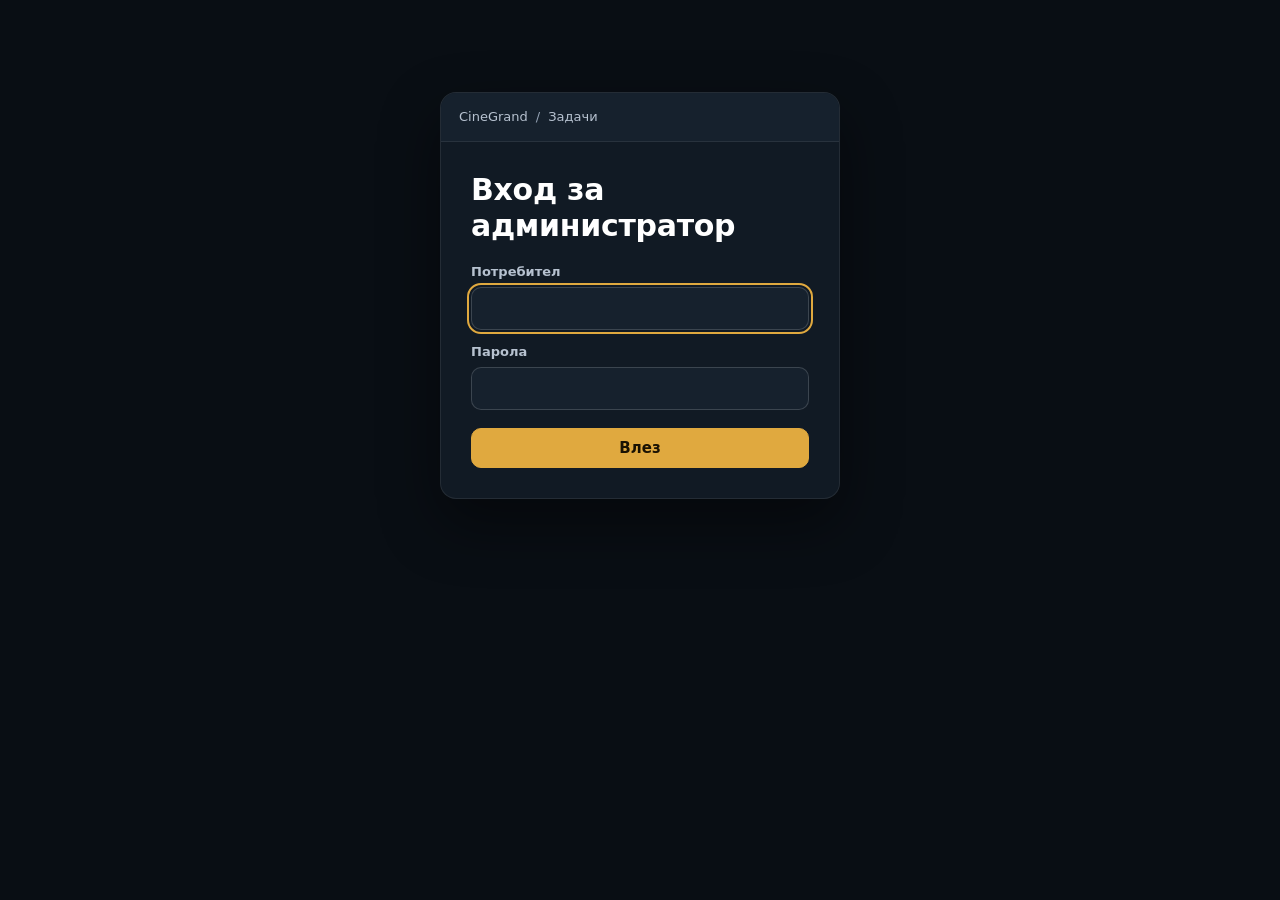
==== admin.html @ 1f2180de "Служители: „Изтрий завинаги“ — всички лични данни наведнъж - tasksStaffRemove вече изтрива завинаги," ====
<!doctype html>
<html lang="bg">
<head>
<meta charset="utf-8">
<meta name="viewport" content="width=device-width, initial-scale=1">
<meta name="robots" content="noindex, nofollow">
<title>Задачи · Администратор</title>
<link rel="icon" type="image/svg+xml" href="favicon.svg">
<style>
  /* Цветове по темата от основното приложение (cg_theme). Пет теми —
     две основи (тъмна/светла) с различен акцент. */
  :root {
    --bg: #090E14; --panel: #111A24; --panel-2: #16212D; --panel-3: #1c2a38;
    --text: #ffffff; --muted: #B7C2D0; --muted-2: #94A2B4;
    --border: rgba(255,255,255,.08); --border-strong: rgba(255,255,255,.16);
    --accent: #E0A93F; --accent-ink: #1a1203; --accent-soft: rgba(224,169,63,.14);
    --blue: #6aa8ff; --blue-soft: rgba(106,168,255,.14);
    --amber: #f2bd52; --amber-soft: rgba(242,189,82,.14);
    --green: #4fd18b; --green-soft: rgba(79,209,139,.14);
    --red: #ff7a7a; --red-soft: rgba(255,122,122,.14); --red-strong: #b42335;
    --gray: #aab4c2; --gray-soft: rgba(170,180,194,.12);
    --shadow: 0 24px 60px rgba(0,0,0,.45);
    color-scheme: dark;
  }
  :root[data-theme="special-dark"] {
    --bg: #0c151b; --panel: #14232b; --panel-2: #1a2d36; --panel-3: #213844;
    --text: #f4fafb; --muted: #bdcdd3; --muted-2: #9fb3bb; --border: #2a3e47; --border-strong: #3a535e;
    --accent: #34d3a6; --accent-ink: #062018; --accent-soft: rgba(52,211,166,.14);
  }
  :root[data-theme="light"], :root[data-theme="orange"], :root[data-theme="special-light"] {
    --bg: #f4f6f8; --panel: #ffffff; --panel-2: #eef1f5; --panel-3: #e4e9ef;
    --text: #1d2430; --muted: #56606e; --muted-2: #5f6a78;
    --border: #dfe4ea; --border-strong: #c8d0da;
    --accent: #8f5a00; --accent-ink: #ffffff; --accent-soft: rgba(143,90,0,.10);
    --blue: #1d4ed8; --blue-soft: rgba(29,78,216,.09);
    --amber: #92400e; --amber-soft: rgba(217,119,6,.13);
    --green: #166534; --green-soft: rgba(22,101,52,.10);
    --red: #b91c1c; --red-soft: rgba(185,28,28,.09); --red-strong: #b91c1c;
    --gray: #4b5563; --gray-soft: rgba(75,85,99,.10);
    --shadow: 0 20px 48px rgba(15,23,42,.10), 0 3px 10px rgba(15,23,42,.05);
    color-scheme: light;
  }
  :root[data-theme="orange"] { --accent: #b33f0a; --accent-soft: rgba(179,63,10,.10); }
  :root[data-theme="special-light"] { --bg: #edf3f8; --panel-2: #f1f6fa; --border: #dfe8f0; --accent: #00785b; --accent-soft: rgba(0,120,91,.10); }

  * { box-sizing: border-box; }
  html, body { margin: 0; }
  body { background: var(--bg); color: var(--text); font: 15px/1.5 "DM Sans", system-ui, -apple-system, "Segoe UI", Roboto, sans-serif; -webkit-font-smoothing: antialiased; }
  button, input, select, textarea { font: inherit; color: inherit; }
  .wrap { max-width: 1100px; margin: 0 auto; padding: 20px 16px 60px; }
  .top { display: flex; align-items: center; justify-content: space-between; gap: 12px; flex-wrap: wrap; margin-bottom: 18px; }
  .brand { display: flex; align-items: center; gap: 10px; font-weight: 800; letter-spacing: .04em; }
  .brand img { width: 30px; height: 30px; }
  .brand small { display: block; font-weight: 600; letter-spacing: .12em; font-size: 11px; color: var(--muted); text-transform: uppercase; }
  .top-right { display: flex; align-items: center; gap: 8px; flex-wrap: wrap; }
  .who { font-size: 13px; color: var(--muted); }

  .btn { display: inline-flex; align-items: center; justify-content: center; gap: 8px; min-height: 40px; padding: 8px 14px; border-radius: 10px;
    border: 1px solid var(--border-strong); background: var(--panel-2); color: var(--text); font-weight: 650; cursor: pointer; transition: background .15s, border-color .15s, transform .1s; }
  .btn:hover { background: var(--panel-3); }
  .btn:active { transform: translateY(1px); }
  .btn:focus-visible, .chip:focus-visible, .tab:focus-visible, .score:focus-visible, input:focus-visible, select:focus-visible, textarea:focus-visible, .row-btn:focus-visible { outline: 2px solid var(--accent); outline-offset: 2px; }
  .btn-primary { background: var(--accent); border-color: var(--accent); color: var(--accent-ink); }
  .btn-primary:hover { background: var(--accent); filter: brightness(1.06); }
  .btn-ghost { background: transparent; border-color: transparent; }
  .btn-danger { color: var(--red); }
  .btn[disabled] { opacity: .55; cursor: default; }
  .icon { width: 18px; height: 18px; flex: none; }

  .card { background: var(--panel); border: 1px solid var(--border); border-radius: 16px; box-shadow: var(--shadow); overflow: hidden; }
  .card-head { padding: 14px 18px; border-bottom: 1px solid var(--border); background: var(--panel-2); display: flex; align-items: center; justify-content: space-between; gap: 10px; }
  .crumbs { font-size: 13px; color: var(--muted); min-width: 0; overflow: hidden; text-overflow: ellipsis; white-space: nowrap; }
  .crumbs span + span::before { content: "/"; margin: 0 8px; color: var(--muted-2); }
  .card-body { padding: 22px; }
  @media (min-width: 760px) { .card-body { padding: 30px; } }

  .tabs { display: flex; gap: 6px; flex-wrap: wrap; margin-bottom: 16px; }
  .tab { border: 1px solid var(--border); background: var(--panel); color: var(--muted); padding: 9px 14px; border-radius: 999px; font-weight: 650; cursor: pointer; display: inline-flex; gap: 8px; align-items: center; }
  .tab[aria-selected="true"] { background: var(--accent); border-color: var(--accent); color: var(--accent-ink); }
  .count { font-size: 12px; padding: 1px 7px; border-radius: 999px; background: var(--panel-3); color: var(--text); }
  .tab[aria-selected="true"] .count { background: rgba(0,0,0,.18); color: inherit; }

  h1.title { margin: 0 0 22px; font-size: clamp(22px, 4vw, 30px); line-height: 1.2; letter-spacing: -.01em; }
  h3 { margin: 0; font-size: 16px; display: flex; align-items: center; gap: 8px; }
  .meta { display: grid; grid-template-columns: 1fr; gap: 20px; font-size: 14px; }
  @media (min-width: 640px) { .meta { grid-template-columns: 1fr 1fr; } }
  @media (min-width: 960px) { .meta { grid-template-columns: 1fr 1fr 1fr; } }
  .meta-item { display: flex; gap: 12px; align-items: flex-start; min-width: 0; }
  .meta-item .icon { color: var(--muted-2); margin-top: 2px; }
  .meta-label { color: var(--muted); font-size: 13px; }
  .meta-val { margin-top: 4px; font-weight: 600; }
  .span-2 { grid-column: 1 / -1; }
  @media (min-width: 960px) { .span-2 { grid-column: span 2; } }
  .desc { margin-top: 4px; color: var(--text); opacity: .9; white-space: pre-wrap; font-weight: 400; }
  .section { margin-top: 28px; padding-top: 22px; border-top: 1px solid var(--border); }

  .badge { display: inline-flex; align-items: center; gap: 7px; border-radius: 999px; border: 1px solid transparent; padding: 3px 10px; font-size: 12.5px; font-weight: 700; white-space: nowrap; }
  .badge .dot { width: 7px; height: 7px; border-radius: 50%; background: currentColor; }
  .badge.pulse .dot { animation: pulse 1.6s ease-in-out infinite; }
  @keyframes pulse { 0%,100% { opacity: 1; } 50% { opacity: .3; } }
  .s-assigned { color: var(--blue); background: var(--blue-soft); border-color: color-mix(in srgb, var(--blue) 30%, transparent); }
  .s-done { color: var(--amber); background: var(--amber-soft); border-color: color-mix(in srgb, var(--amber) 35%, transparent); }
  .s-rated { color: var(--green); background: var(--green-soft); border-color: color-mix(in srgb, var(--green) 30%, transparent); }
  .s-cancel { color: var(--gray); background: var(--gray-soft); border-color: color-mix(in srgb, var(--gray) 25%, transparent); }
  .tag { display: inline-flex; border-radius: 999px; padding: 3px 10px; font-size: 12.5px; font-weight: 650; background: var(--panel-3); color: var(--text); }
  .tag.p-high { background: var(--amber-soft); color: var(--amber); }
  .tag.p-urgent { background: var(--red-soft); color: var(--red); }
  .tags { display: flex; gap: 6px; flex-wrap: wrap; margin-top: 4px; }

  .person { display: flex; align-items: center; gap: 10px; margin-top: 4px; }
  .avatar { width: 30px; height: 30px; border-radius: 50%; display: grid; place-items: center; font-size: 13px; font-weight: 800; background: var(--accent-soft); color: var(--accent); flex: none; }
  :root[data-theme="light"] .avatar, :root[data-theme="orange"] .avatar, :root[data-theme="special-light"] .avatar { color: var(--accent); }
  .person small { display: block; color: var(--muted); font-weight: 500; font-size: 12.5px; }

  .toolbar { display: flex; gap: 8px; flex-wrap: wrap; align-items: center; margin-bottom: 14px; }
  .toolbar input, .toolbar select { min-height: 40px; }
  input[type=text], input[type=password], input[type=date], input[type=number], input[type=search], select, textarea {
    width: 100%; min-width: 0; background: var(--panel-2); border: 1px solid var(--border-strong); border-radius: 10px; padding: 9px 12px; color: var(--text); }
  textarea { min-height: 96px; resize: vertical; }
  .field { display: grid; gap: 6px; min-width: 0; }
  .field label { font-size: 13px; font-weight: 650; color: var(--muted); }
  .grid2 { display: grid; gap: 14px; grid-template-columns: 1fr; }
  @media (min-width: 640px) { .grid2 { grid-template-columns: 1fr 1fr; } }
  .chips { display: flex; gap: 6px; flex-wrap: wrap; }
  .chip { border: 1px solid var(--border-strong); background: var(--panel); padding: 6px 12px; border-radius: 999px; font-size: 13px; font-weight: 650; cursor: pointer; color: var(--text); }
  .chip[aria-pressed="true"] { background: var(--accent-soft); border-color: var(--accent); }

  /* Таблица със задачите; на телефон — карти. */
  .tlist { width: 100%; border-collapse: collapse; font-size: 14px; }
  .tlist th { text-align: left; font-size: 12px; font-weight: 700; letter-spacing: .04em; color: var(--muted); padding: 10px 12px; border-bottom: 1px solid var(--border); text-transform: uppercase; }
  .tlist td { padding: 12px; border-bottom: 1px solid var(--border); vertical-align: middle; }
  .tlist tbody tr { cursor: pointer; transition: background .15s; animation: rise .35s cubic-bezier(.22,1,.36,1) both; }
  .tlist tbody tr:hover { background: var(--panel-2); }
  .tlist.still tbody tr { animation: none; }
  .tlist .no { color: var(--muted); width: 44px; }
  .tlist .right { text-align: right; white-space: nowrap; color: var(--muted); }
  .t-title { font-weight: 650; }
  .t-sub { font-size: 12.5px; color: var(--muted); }
  @media (max-width: 700px) {
    .tlist thead { display: none; }
    .tlist, .tlist tbody, .tlist tr, .tlist td { display: block; width: 100%; }
    .tlist tr { border: 1px solid var(--border); border-radius: 12px; margin-bottom: 10px; padding: 8px 4px; background: var(--panel); }
    .tlist td { border: 0; padding: 4px 12px; }
    .tlist .no { display: none; }
    .tlist .right { text-align: left; }
  }
  @keyframes rise { from { opacity: 0; transform: translateY(8px); } to { opacity: 1; transform: none; } }
  .fade { animation: rise .4s cubic-bezier(.22,1,.36,1) both; }
  @media (prefers-reduced-motion: reduce) { .fade, .tlist tbody tr { animation: none; } .badge.pulse .dot { animation: none; } }

  .scores { display: flex; gap: 6px; flex-wrap: wrap; }
  .score { width: 42px; height: 42px; border-radius: 10px; border: 1px solid var(--border-strong); background: var(--panel-2); font-weight: 800; cursor: pointer; color: var(--text); }
  .score[aria-pressed="true"] { background: var(--accent); border-color: var(--accent); color: var(--accent-ink); }
  .big-score { font-size: 34px; font-weight: 800; line-height: 1; }
  .big-score small { font-size: 15px; color: var(--muted); font-weight: 600; }
  .note { background: var(--panel-2); border: 1px solid var(--border); border-radius: 12px; padding: 12px 14px; white-space: pre-wrap; }
  .msg { padding: 10px 14px; border-radius: 10px; margin-bottom: 14px; font-size: 14px; }
  .msg.err { background: var(--red-soft); color: var(--red); }
  .msg.ok { background: var(--green-soft); color: var(--green); }
  .empty { text-align: center; color: var(--muted); padding: 40px 16px; }
  .stats { display: grid; grid-template-columns: repeat(auto-fit, minmax(130px, 1fr)); gap: 10px; margin: 6px 0 18px; }
  .stat { background: var(--panel-2); border: 1px solid var(--border); border-radius: 12px; padding: 12px 14px; }
  .stat b { display: block; font-size: 22px; }
  .stat span { font-size: 12.5px; color: var(--muted); }
  .staff-row { display: grid; gap: 10px; grid-template-columns: 1fr; padding: 14px 0; border-bottom: 1px solid var(--border); align-items: end; }
  @media (min-width: 820px) { .staff-row { grid-template-columns: 1.2fr 1fr 1.2fr 1fr auto; } }
  /* Обзор */
  .ov { display: grid; gap: 16px; }
  .ov-head { display: flex; justify-content: space-between; align-items: flex-end; gap: 12px; flex-wrap: wrap; }
  .ov-stats { margin: 0; }
  .stat.bad { border-color: var(--red); background: var(--red-soft); }
  .stat.bad b { color: var(--red); }
  .delta { display: block; margin-top: 4px; font-size: 12px; color: var(--muted); font-weight: 600; }
  .delta.up { color: var(--green); } .delta.down { color: var(--red); }
  .ov-grid { display: grid; gap: 16px; grid-template-columns: 1fr; }
  @media (min-width: 900px) { .ov-grid { grid-template-columns: 1fr 1fr; } }
  .ov .card-head h3 { font-size: 15px; }
  .recs { list-style: none; margin: 0; padding: 8px; display: grid; gap: 8px; }
  .rec { display: flex; gap: 12px; align-items: center; flex-wrap: wrap; padding: 12px 14px; border-radius: 12px; border: 1px solid var(--border); border-left: 4px solid var(--gray); background: var(--panel-2); }
  .rec-body { flex: 1 1 260px; min-width: 0; line-height: 1.45; }
  .rec-sev { display: block; font-size: 11.5px; font-weight: 800; letter-spacing: .05em; text-transform: uppercase; color: var(--muted); margin-bottom: 2px; }
  .rec-ic { width: 32px; height: 32px; border-radius: 10px; display: grid; place-items: center; background: var(--panel-3); color: var(--muted); flex: none; }
  .rec.high { border-left-color: var(--red); background: var(--red-soft); } .rec.high .rec-sev, .rec.high .rec-ic { color: var(--red); }
  .rec.mid { border-left-color: var(--amber); } .rec.mid .rec-sev, .rec.mid .rec-ic { color: var(--amber); }
  .rec.info { border-left-color: var(--blue); } .rec.info .rec-sev, .rec.info .rec-ic { color: var(--blue); }
  .rec.good { border-left-color: var(--green); } .rec.good .rec-sev, .rec.good .rec-ic { color: var(--green); }
  .bars { display: flex; align-items: flex-end; gap: 3px; height: 150px; padding-top: 6px; }
  .bar { flex: 1 1 0; height: 100%; display: flex; align-items: flex-end; min-width: 0; }
  .bar-in { width: 100%; min-height: 2px; background: var(--green); border-radius: 4px 4px 1px 1px; display: flex; flex-direction: column; overflow: hidden; opacity: .85; }
  .bar-bad { width: 100%; background: var(--red); margin-top: 0; }
  .bar:hover .bar-in { opacity: 1; }
  .bars-x { display: flex; justify-content: space-between; font-size: 12px; color: var(--muted); margin-top: 6px; }
  .legend { display: flex; gap: 14px; margin-top: 8px; font-size: 12.5px; color: var(--muted); }
  .legend i { display: inline-block; width: 10px; height: 10px; border-radius: 3px; margin-right: 6px; vertical-align: -1px; }
  .lg-ok { background: var(--green); } .lg-bad { background: var(--red); }
  .meter { height: 8px; border-radius: 999px; background: var(--panel-3); overflow: hidden; min-width: 60px; margin-bottom: 4px; }
  .meter i { display: block; height: 100%; background: var(--red); border-radius: inherit; }
  .hbars { list-style: none; margin: 0; padding: 0; display: grid; gap: 10px; }
  .hb-top { display: flex; justify-content: space-between; gap: 10px; font-size: 14px; margin-bottom: 4px; }
  .hbars .meter i { background: var(--amber); }
  .ov-h4 { margin: 16px 0 8px; font-size: 13px; }
  .bad-text { color: var(--red) !important; }
  .mlbl { display: none; color: var(--muted); font-size: 12.5px; }
  @media (max-width: 700px) { .mlbl { display: inline; } .tlist.static td .t-sub { display: inline; margin-left: 6px; } }
  .ok-mark { color: var(--green); font-weight: 650; }
  .tlist.mini td, .tlist.mini th { padding: 8px 10px; }
  .tlist tr.today td { background: var(--amber-soft); }
  .tlist.static tbody tr { cursor: default; animation: none; }
  .tlist.static tbody tr:hover { background: transparent; }
  img.avatar { display: block; object-fit: cover; background: var(--panel-3); }
  .avatar.adm { background: var(--blue-soft); color: var(--blue); }
  .avatar.sm { width: 28px; height: 28px; font-size: 11px; }
  .avatar.lg { width: 40px; height: 40px; font-size: 14px; }
  .avatar.xl { width: 112px; height: 112px; font-size: 36px; }
  .photo-pick { position: relative; display: inline-block; cursor: pointer; border-radius: 50%; flex: none; }
  .photo-pick:focus-within { outline: 2px solid var(--accent); outline-offset: 2px; }
  .photo-badge { position: absolute; right: -4px; bottom: -4px; width: 20px; height: 20px; border-radius: 50%; display: grid; place-items: center; background: var(--accent); color: var(--accent-ink); border: 2px solid var(--panel); }
  .photo-badge .icon { width: 11px; height: 11px; }
  .photo-pick.big .photo-badge { width: 32px; height: 32px; right: 2px; bottom: 2px; }
  .photo-pick.big .photo-badge .icon { width: 16px; height: 16px; }
  .profile { display: flex; gap: 24px; align-items: center; flex-wrap: wrap; }
  .who-btn { all: unset; display: inline-flex; align-items: center; gap: 8px; cursor: pointer; border-radius: 999px; padding: 2px 8px 2px 2px; }
  .who-btn:focus-visible { outline: 2px solid var(--accent); }
  label.btn { position: relative; }
  @media (max-width: 440px) { .who-btn .who { display: none; } }
  /* Снимка горе вдясно + меню */
  .me-wrap { position: relative; }
  .me-btn { all: unset; cursor: pointer; border-radius: 50%; display: block; box-shadow: 0 0 0 2px var(--border-strong); transition: box-shadow .15s; }
  .me-btn:hover, .me-btn[aria-expanded="true"] { box-shadow: 0 0 0 2px var(--accent); }
  .me-btn:focus-visible { outline: 2px solid var(--accent); outline-offset: 3px; }
  .avatar.md { width: 44px; height: 44px; font-size: 16px; }
  .avatar.lg2 { width: 64px; height: 64px; font-size: 22px; }
  .pmenu { position: absolute; right: 0; top: calc(100% + 10px); z-index: 30; width: min(340px, calc(100vw - 24px)); background: var(--panel); border: 1px solid var(--border-strong); border-radius: 16px; box-shadow: var(--shadow); padding: 16px; display: grid; gap: 12px; }
  .pmenu.pop { animation: rise .2s ease both; }
  @media (max-width: 600px) { .pmenu { position: fixed; left: 12px; right: 12px; top: 72px; width: auto; max-height: calc(100vh - 90px); overflow: auto; } }
  .pm-head { display: flex; gap: 14px; align-items: center; }
  .pm-actions { display: flex; gap: 8px; flex-wrap: wrap; }
  @media (prefers-reduced-motion: reduce) { .pmenu { animation: none; } }
  .btn-danger-solid { background: var(--red-strong); border-color: var(--red-strong); color: #fff; }
  .btn-danger-solid:hover { background: var(--red-strong); filter: brightness(1.08); }
  .spin { flex: none; }
  .av-wrap { position: relative; display: block; border-radius: 50%; }
  .av-busy { position: absolute; inset: 0; border-radius: 50%; display: grid; place-items: center; background: rgba(0,0,0,.45); }
  .btn-danger-solid, .confirm-row .btn { white-space: nowrap; }
  .spin.light { border-color: rgba(255,255,255,.35); border-top-color: #fff; }
  .lg-badge { display: inline-flex; padding: 3px 10px; border-radius: 999px; font-size: 12.5px; font-weight: 700; white-space: nowrap; background: var(--panel-3); color: var(--text); }
  .lg-badge.good { background: var(--green-soft); color: var(--green); }
  .lg-badge.warn { background: var(--amber-soft); color: var(--amber); }
  .lg-badge.bad { background: var(--red-soft); color: var(--red); }
  .lg-badge.info { background: var(--blue-soft); color: var(--blue); }
  .lg-badge.muted { background: var(--gray-soft); color: var(--gray); }
  .nowrap { white-space: nowrap; }
  @media (min-width: 820px) { .staff-row.locked { grid-template-columns: 1.2fr 1fr 1.2fr 2fr; } }
  .staff-row.locked .ro { min-height: 40px; display: flex; align-items: center; padding: 0 12px; border-radius: 10px; background: var(--panel-3); color: var(--text); font-weight: 600; }
  .lock-note { display: flex; gap: 10px; align-items: center; padding: 10px 12px; border-radius: 12px; border: 1px dashed var(--accent); background: var(--accent-soft); font-size: 13px; color: var(--text); }
  .lock-note .icon { color: var(--accent); width: 22px; height: 22px; }
  .owner-tag { display: inline-flex; align-items: center; gap: 4px; color: var(--accent); font-weight: 700; }
  .owner-tag .icon { width: 13px; height: 13px; }
  /* Досие */
  .ds-top { display: flex; gap: 20px; align-items: center; flex-wrap: wrap; margin-bottom: 22px; }
  .ds-grid { display: grid; gap: 14px; grid-template-columns: 1fr; }
  @media (min-width: 760px) { .ds-grid { grid-template-columns: 1fr 1fr; } }
  .ds-sec { border: 1px solid var(--border); border-radius: 14px; padding: 16px; background: var(--panel-2); display: grid; gap: 12px; align-content: start; }
  .ds-sec h3 { font-size: 15px; }
  .ds-sec.ds-alert { border-color: color-mix(in srgb, var(--red) 45%, var(--border)); }
  .ds-item .meta-val { overflow-wrap: anywhere; }
  .ds-link { display: inline-flex; align-items: center; gap: 8px; color: var(--accent); font-weight: 700; text-decoration: none; }
  .ds-link:hover { text-decoration: underline; }
  .ds-link .icon { width: 16px; height: 16px; }
  .ds-form { display: grid; gap: 14px; grid-template-columns: 1fr; }
  @media (min-width: 640px) { .ds-form { grid-template-columns: 1fr 1fr; } }
  @media (min-width: 1000px) { .ds-form { grid-template-columns: 1fr 1fr 1fr; } }
  .ds-wide { grid-column: 1 / -1; }
  .ds-form input[type=tel], .ds-form input[type=email] { width: 100%; min-width: 0; background: var(--panel-2); border: 1px solid var(--border-strong); border-radius: 10px; padding: 9px 12px; color: var(--text); }
  .confirm-row.del { align-items: flex-end; }
  .del-text { flex: 1 1 100%; line-height: 1.5; font-size: 14px; }
  .del-field { flex: 1 1 220px; margin: 0; }
  .hidden-row { display: flex; gap: 10px; align-items: center; flex-wrap: wrap; padding: 10px 0; border-bottom: 1px solid var(--border); }
  .hidden-row > b { flex: 1 1 140px; }
  .hidden-row .confirm-row { flex: 1 1 100%; }
  .confirm-row { grid-column: 1 / -1; display: flex; gap: 8px; flex-wrap: wrap; align-items: center; padding: 10px 12px; border-radius: 12px; background: var(--red-soft); border: 1px solid var(--red); }
  .confirm-row span { flex: 1 1 220px; font-weight: 650; }
  .add-staff { padding-bottom: 18px; border-bottom: 1px solid var(--border); }
  .staff-name { font-weight: 700; display: flex; align-items: center; gap: 10px; }
  .row-btn { all: unset; cursor: pointer; }
  .login { max-width: 400px; margin: 8vh auto 0; }
  .spin { width: 18px; height: 18px; border-radius: 50%; border: 2px solid var(--border-strong); border-top-color: var(--accent); animation: spin .8s linear infinite; display: inline-block; vertical-align: middle; }
  @keyframes spin { to { transform: rotate(360deg); } }
  /* Просрочени: срокът е минал, а задачата още е „Възложена" — в червено. */
  .late-badge { display: inline-flex; align-items: center; gap: 6px; border-radius: 999px; padding: 3px 10px; font-size: 12.5px; font-weight: 800; white-space: nowrap; color: #fff; background: var(--red-strong); }
  .late-badge .icon { width: 13px; height: 13px; }
  .tlist tr.late td { background: var(--red-soft); }
  .tlist tr.late td:first-child { box-shadow: inset 3px 0 0 var(--red); }
  .tlist tr.late:hover td { background: var(--red-soft); }
  .chip.late { color: var(--red); border-color: var(--red); background: var(--red-soft); }
  .chip.late[aria-pressed="true"] { box-shadow: inset 0 0 0 1px var(--red); }
  .due-late { color: var(--red); font-weight: 800; }
  .card.is-late { border-color: var(--red); box-shadow: 0 0 0 1px var(--red), var(--shadow); }
  .card.is-late .card-head { background: var(--red-soft); }
  .notes { display: grid; gap: 8px; margin: 14px 0 0; padding: 0; list-style: none; }
  .notes li { background: var(--panel-2); border: 1px solid var(--border); border-radius: 12px; padding: 10px 14px; white-space: pre-wrap; overflow-wrap: anywhere; }
  .notes small { display: block; color: var(--muted); font-size: 12px; margin-bottom: 3px; }
  .row-actions { display: flex; gap: 8px; flex-wrap: wrap; align-items: center; margin-top: 14px; }
  @media (max-width: 700px) {
    .tlist tr.late { border-color: var(--red); background: var(--red-soft); }
    .tlist tr.late td { background: transparent; }
    .tlist tr.late td:first-child { box-shadow: none; }
  }
  .sr { position: absolute; width: 1px; height: 1px; overflow: hidden; clip: rect(0 0 0 0); white-space: nowrap; }
</style>
</head>
<body>
<svg width="0" height="0" style="position:absolute" aria-hidden="true">
  <!-- lucide иконки -->
  <symbol id="i-cal" viewBox="0 0 24 24" fill="none" stroke="currentColor" stroke-width="2" stroke-linecap="round" stroke-linejoin="round"><rect x="3" y="4" width="18" height="18" rx="2"/><path d="M16 2v4M8 2v4M3 10h18"/></symbol>
  <symbol id="i-users" viewBox="0 0 24 24" fill="none" stroke="currentColor" stroke-width="2" stroke-linecap="round" stroke-linejoin="round"><path d="M16 21v-2a4 4 0 0 0-4-4H6a4 4 0 0 0-4 4v2"/><circle cx="9" cy="7" r="4"/><path d="M22 21v-2a4 4 0 0 0-3-3.87M16 3.13a4 4 0 0 1 0 7.75"/></symbol>
  <symbol id="i-tag" viewBox="0 0 24 24" fill="none" stroke="currentColor" stroke-width="2" stroke-linecap="round" stroke-linejoin="round"><path d="M12.6 2.6A2 2 0 0 0 11.2 2H4a2 2 0 0 0-2 2v7.2a2 2 0 0 0 .6 1.4l8.7 8.7a2.4 2.4 0 0 0 3.4 0l6.6-6.6a2.4 2.4 0 0 0 0-3.4z"/><circle cx="7.5" cy="7.5" r=".5" fill="currentColor"/></symbol>
  <symbol id="i-text" viewBox="0 0 24 24" fill="none" stroke="currentColor" stroke-width="2" stroke-linecap="round" stroke-linejoin="round"><path d="M15 2H6a2 2 0 0 0-2 2v16a2 2 0 0 0 2 2h12a2 2 0 0 0 2-2V7z"/><path d="M14 2v5h5M16 13H8M16 17H8M10 9H8"/></symbol>
  <symbol id="i-dots" viewBox="0 0 24 24" fill="none" stroke="currentColor" stroke-width="2" stroke-linecap="round"><circle cx="12" cy="12" r="1"/><circle cx="19" cy="12" r="1"/><circle cx="5" cy="12" r="1"/></symbol>
  <symbol id="i-arrow" viewBox="0 0 24 24" fill="none" stroke="currentColor" stroke-width="2" stroke-linecap="round" stroke-linejoin="round"><path d="M5 12h14M12 5l7 7-7 7"/></symbol>
  <symbol id="i-x" viewBox="0 0 24 24" fill="none" stroke="currentColor" stroke-width="2" stroke-linecap="round"><path d="M18 6 6 18M6 6l12 12"/></symbol>
  <symbol id="i-plus" viewBox="0 0 24 24" fill="none" stroke="currentColor" stroke-width="2" stroke-linecap="round"><path d="M12 5v14M5 12h14"/></symbol>
  <symbol id="i-clock" viewBox="0 0 24 24" fill="none" stroke="currentColor" stroke-width="2" stroke-linecap="round" stroke-linejoin="round"><circle cx="12" cy="12" r="10"/><path d="M12 6v6l4 2"/></symbol>
  <symbol id="i-star" viewBox="0 0 24 24" fill="none" stroke="currentColor" stroke-width="2" stroke-linejoin="round"><path d="m12 2 3.1 6.3 6.9 1-5 4.9 1.2 6.8L12 17.8 5.8 21l1.2-6.8-5-4.9 6.9-1z"/></symbol>
  <symbol id="i-refresh" viewBox="0 0 24 24" fill="none" stroke="currentColor" stroke-width="2" stroke-linecap="round" stroke-linejoin="round"><path d="M3 12a9 9 0 0 1 15-6.7L21 8M21 3v5h-5M21 12a9 9 0 0 1-15 6.7L3 16M3 21v-5h5"/></symbol>
  <symbol id="i-camera" viewBox="0 0 24 24" fill="none" stroke="currentColor" stroke-width="2" stroke-linecap="round" stroke-linejoin="round"><path d="M14.5 4h-5L7 7H4a2 2 0 0 0-2 2v9a2 2 0 0 0 2 2h16a2 2 0 0 0 2-2V9a2 2 0 0 0-2-2h-3z"/><circle cx="12" cy="13" r="3"/></symbol>
  <symbol id="i-trend" viewBox="0 0 24 24" fill="none" stroke="currentColor" stroke-width="2" stroke-linecap="round" stroke-linejoin="round"><path d="M3 3v18h18"/><path d="m7 15 4-4 3 3 6-7"/></symbol>
  <symbol id="i-pin" viewBox="0 0 24 24" fill="none" stroke="currentColor" stroke-width="2" stroke-linecap="round" stroke-linejoin="round"><path d="M20 10c0 6-8 12-8 12s-8-6-8-12a8 8 0 0 1 16 0z"/><circle cx="12" cy="10" r="3"/></symbol>
  <symbol id="i-eye" viewBox="0 0 24 24" fill="none" stroke="currentColor" stroke-width="2" stroke-linecap="round" stroke-linejoin="round"><path d="M2 12s3.6-7 10-7 10 7 10 7-3.6 7-10 7S2 12 2 12z"/><circle cx="12" cy="12" r="3"/></symbol>
  <symbol id="i-info" viewBox="0 0 24 24" fill="none" stroke="currentColor" stroke-width="2" stroke-linecap="round"><circle cx="12" cy="12" r="10"/><path d="M12 16v-4M12 8h.01"/></symbol>
  <symbol id="i-check" viewBox="0 0 24 24" fill="none" stroke="currentColor" stroke-width="2" stroke-linecap="round" stroke-linejoin="round"><path d="M20 6 9 17l-5-5"/></symbol>
  <symbol id="i-box" viewBox="0 0 24 24" fill="none" stroke="currentColor" stroke-width="2" stroke-linecap="round" stroke-linejoin="round"><path d="M21 8 12 3 3 8v8l9 5 9-5z"/><path d="m3 8 9 5 9-5M12 13v8"/></symbol>
  <symbol id="i-list" viewBox="0 0 24 24" fill="none" stroke="currentColor" stroke-width="2" stroke-linecap="round" stroke-linejoin="round"><path d="M8 6h13M8 12h13M8 18h13M3 6h.01M3 12h.01M3 18h.01"/></symbol>
  <symbol id="i-shield" viewBox="0 0 24 24" fill="none" stroke="currentColor" stroke-width="2" stroke-linecap="round" stroke-linejoin="round"><path d="M12 22s8-4 8-10V5l-8-3-8 3v7c0 6 8 10 8 10z"/><path d="M9 12l2 2 4-4"/></symbol>
  <symbol id="i-file" viewBox="0 0 24 24" fill="none" stroke="currentColor" stroke-width="2" stroke-linecap="round" stroke-linejoin="round"><path d="M15 2H6a2 2 0 0 0-2 2v16a2 2 0 0 0 2 2h12a2 2 0 0 0 2-2V7z"/><path d="M14 2v5h5"/><circle cx="12" cy="13" r="2.5"/><path d="M8 19a4 4 0 0 1 8 0"/></symbol>
  <symbol id="i-phone" viewBox="0 0 24 24" fill="none" stroke="currentColor" stroke-width="2" stroke-linecap="round" stroke-linejoin="round"><path d="M22 16.9v3a2 2 0 0 1-2.2 2 19.8 19.8 0 0 1-8.6-3.1 19.5 19.5 0 0 1-6-6A19.8 19.8 0 0 1 2.1 4.2 2 2 0 0 1 4.1 2h3a2 2 0 0 1 2 1.7c.1.9.4 1.8.7 2.7a2 2 0 0 1-.5 2.1L8 9.8a16 16 0 0 0 6 6l1.3-1.3a2 2 0 0 1 2.1-.4c.9.3 1.8.6 2.7.7a2 2 0 0 1 1.7 2z"/></symbol>
  <symbol id="i-mail" viewBox="0 0 24 24" fill="none" stroke="currentColor" stroke-width="2" stroke-linecap="round" stroke-linejoin="round"><rect x="2" y="4" width="20" height="16" rx="2"/><path d="m22 7-10 6L2 7"/></symbol>
  <symbol id="i-alert" viewBox="0 0 24 24" fill="none" stroke="currentColor" stroke-width="2" stroke-linecap="round" stroke-linejoin="round"><path d="M10.3 3.9 1.8 18a2 2 0 0 0 1.7 3h17a2 2 0 0 0 1.7-3L13.7 3.9a2 2 0 0 0-3.4 0z"/><path d="M12 9v4M12 17h.01"/></symbol>
  <symbol id="i-out" viewBox="0 0 24 24" fill="none" stroke="currentColor" stroke-width="2" stroke-linecap="round" stroke-linejoin="round"><path d="M9 21H5a2 2 0 0 1-2-2V5a2 2 0 0 1 2-2h4M16 17l5-5-5-5M21 12H9"/></symbol>
</svg>
<div class="wrap" id="app" aria-live="polite"></div>

<script>
(function () {
  "use strict";
  /* Същият Apps Script и същата таблица като основното приложение. */
  const SHEETS_WEB_APP_URL = "https://script.google.com/macros/s/AKfycbxq3eE1B1UvvqDAJ-jHarX6IYRh3aZnKuzJOMdPszvWvQ-FG3cyiUJZP6MZ3nelSnfyVA/exec";
  const SHEETS_SECRET_TOKEN = "cg-2025-secret-token";
  const SESSION_KEY = "cg_tasks_admin";
  const CATEGORIES = ["Почистване", "Зали", "Склад", "Бар", "Каса", "Фоайе", "Поддръжка", "Обучение", "Друго"];

  /* Тема и език — от основното приложение. */
  let theme = "dark", lang = "bg";
  try { theme = localStorage.getItem("cg_theme") || "dark"; lang = localStorage.getItem("cg_lang") || "bg"; } catch (_) {}
  if (theme !== "dark") document.documentElement.setAttribute("data-theme", theme);
  document.documentElement.lang = lang === "en" ? "en" : "bg";

  const EN = {
    "Задачи · Администратор": "Tasks · Admin", "Вход за администратор": "Administrator sign-in", "Потребител": "Username", "Парола": "Password",
    "Влез": "Sign in", "Изход": "Sign out", "Задачи": "Tasks", "Нова задача": "New task", "Служители": "Staff", "История": "History",
    "Всички": "All", "Възложена": "Assigned", "Изпълнена": "Done", "Оценена": "Rated", "Отменена": "Cancelled", "Чака оценка": "Awaiting rating",
    "Търси задача…": "Search tasks…", "Всички служители": "All staff", "Обнови": "Refresh", "Задача": "Task", "Изпълнител": "Assignee",
    "Категория": "Category", "Статус": "Status", "Срок": "Due", "Няма задачи.": "No tasks.", "Заглавие": "Title", "Описание": "Description",
    "Приоритет": "Priority", "Възложи на": "Assign to", "Избери служител…": "Choose a person…", "Възложи задачата": "Assign task",
    "Дата": "Date", "Етикети": "Tags", "Изпълнение": "Completion", "Изпълнена на": "Completed on", "Часове": "Hours", "Бележка от служителя": "Note from the employee",
    "Оценка": "Rating", "Коментар и препоръки": "Comment and recommendations", "Запази оценката": "Save rating", "Промени оценката": "Change rating",
    "Отмени задачата": "Cancel task", "Сигурни ли сте? Натиснете пак.": "Are you sure? Tap again.", "Назад": "Back", "Ранг": "Rank", "Позиция": "Position",
    "ПИН (4–8 цифри)": "PIN (4–8 digits)", "Запази": "Save", "Махни ПИН": "Remove PIN", "има ПИН": "has PIN", "без ПИН": "no PIN",
    "Добави имената от списъка за проверки": "Add the names from the inspection list", "Изпълнени": "Completed", "Средна оценка": "Average rating",
    "Общо часове": "Total hours", "Чакат оценка": "Awaiting rating", "Възложени": "Assigned", "Зарежда…": "Loading…",
    "Задачата е възложена.": "Task assigned.", "Оценката е записана.": "Rating saved.", "Записано.": "Saved.", "Задачата е отменена.": "Task cancelled.",
    "Възложил": "Assigned by", "Оценил": "Rated by", "Без срок": "No due date", "часа": "hours", "Нисък": "Low", "Нормален": "Normal", "Висок": "High", "Спешен": "Urgent",
    "Изберете оценка от 1 до 10.": "Choose a rating from 1 to 10.", "Просрочена": "Overdue", "Просрочени": "Overdue", "Смяна на статус": "Change status",
    "Нов срок": "New due date", "Причина (по желание)": "Reason (optional)", "Часове (по желание)": "Hours (optional)", "Запази промяната": "Save change",
    "Статусът е сменен.": "Status changed.", "Срокът е сменен.": "Due date changed.", "Няма промяна.": "Nothing changed.", "Коментари": "Comments", "Нов коментар": "New comment",
    "Добави коментар": "Add comment", "Коментарът е добавен.": "Comment added.", "Напишете коментар.": "Write a comment.",
    "Служителят вижда коментарите и оценката с ПИН-а си.": "The employee sees comments and the rating with their PIN.",
    "Връщането във „Възложена“ изчиства изпълнението и оценката — старите стойности остават в коментарите.": "Moving back to “Assigned” clears the completion and the rating — the old values stay in the comments.",
    "Още няма коментари.": "No comments yet.", "Нов служител": "New employee", "Име и фамилия": "Full name", "Добави служителя": "Add employee",
    "Профил": "Profile", "Обзор": "Overview", "Административна страница": "Administration", "Логове": "Logs", "администратор": "administrator",
    "Логове — действия на администраторите": "Logs — administrator actions", "Търси в логовете…": "Search logs…", "Всички администратори": "All administrators",
    "Администратор": "Administrator", "Кога": "When", "Действие": "Action", "Какво": "What", "Подробности": "Details", "Още няма записи.": "No entries yet.", "система": "system",
    "Всяко действие в тази страница се записва в листа „Админ лог“. ПИН-ове и пароли не се записват.": "Every action on this page is recorded in the „Админ лог“ sheet. PINs and passwords are never recorded.",
    "Премахва се…": "Removing…", "Досие": "Dossier", "Контакти": "Contacts", "Работа": "Work", "Лични": "Personal", "Спешен контакт": "Emergency contact",
    "Телефон": "Phone", "Имейл": "Email", "Адрес": "Address", "Постъпил на": "Started on", "Договор": "Contract", "Размер униформа": "Uniform size", "Езици": "Languages",
    "Рожден ден": "Birthday", "Име": "Name", "Умения и обучения": "Skills and training", "Бележки": "Notes", "Редактирай досието": "Edit dossier", "Запази досието": "Save dossier",
    "Обновено": "Updated", "Досието още е празно.": "The dossier is still empty.", "Последни задачи": "Recent tasks", "Телефон за спешен контакт": "Emergency contact phone",
    "отворени": "open", "изпълнени": "completed",
    "Вижда се само от администраторите. Не се показва в приложението на служителите.": "Visible to administrators only. Never shown in the staff app.", "главен администратор": "main administrator", "Защитен профил": "Protected profile",
    "Нямате правомощия над него — само главният администратор може да го променя.": "You have no rights over it — only the main administrator can change it.", "Записва се…": "Saving…", "Снимка": "Photo", "Качи снимка": "Upload photo", "Махни снимката": "Remove photo", "Снимката е записана.": "Photo saved.",
    "Файлът не е снимка.": "The file is not an image.", "Снимката е твърде голяма.": "The photo is too large.", "Име, което виждат служителите": "Name shown to employees",
    "Снимката и името се виждат от служителите до „Възложил“ в задачите.": "Employees see this photo and name next to “Assigned by” in their tasks.",
    "Премахни": "Remove", "Изтрий завинаги": "Delete permanently", "Скрити от преди": "Hidden earlier",
    "Премахнати с предишната версия — данните им още са в таблицата. Изтрийте ги завинаги.": "Removed with the previous version — their data is still in the sheet. Delete them permanently.", "Да, премахни": "Yes, remove", "Отказ": "Cancel", "Премахнати служители": "Removed employees", "Върни": "Restore", "Служителят е добавен.": "Employee added.",
    "Служителят е премахнат.": "Employee removed.", "Служителят е върнат.": "Employee restored.", "Името е на кирилица.": "The name must be in Cyrillic.",
    "Премахнатите не се виждат в приложението (проверки, задачи), но историята им остава.": "Removed employees disappear from the app (inspections, tasks), but their history stays.",
    "Списъкът тук е и списъкът с имена за проверките в приложението.": "This list is also the list of names for inspections in the app.", "Изпълнена със закъснение": "Completed late", "Без оценки": "No ratings", "Няма служители. Добавете ги от списъка за проверки.": "No staff yet. Add them from the inspection list.",
  };
  const t = (s) => (lang === "en" && EN[s]) || s;
  const esc = (s) => String(s == null ? "" : s).replace(/[&<>"']/g, (c) => ({ "&": "&amp;", "<": "&lt;", ">": "&gt;", '"': "&quot;", "'": "&#39;" })[c]);
  const ic = (id, cls) => `<svg class="icon ${cls || ""}" aria-hidden="true"><use href="#i-${id}"/></svg>`;
  const app = document.getElementById("app");
  document.title = "CINE GRAND · " + t("Административна страница");

  const S = { session: null, tasks: [], staff: [], tab: "overview", filter: "", q: "", who: "", open: null, msg: null, busy: false, score: 0, confirm: "", histName: "" };
  try { const s = JSON.parse(sessionStorage.getItem(SESSION_KEY) || "null"); if (s && s.exp > Date.now()) S.session = s; } catch (_) {}

  /* ── Заявки към Apps Script ── */
  async function call(action, body) {
    const payload = JSON.stringify(Object.assign({ action, _token: SHEETS_SECRET_TOKEN }, body || {}, S.session ? { token: S.session.token } : {}));
    let last;
    for (let i = 0; i < 2; i++) {
      const ctl = new AbortController(); const tm = setTimeout(() => ctl.abort(), 30000);
      try {
        const r = await fetch(SHEETS_WEB_APP_URL, { method: "POST", redirect: "follow", headers: { "Content-Type": "text/plain;charset=UTF-8" }, body: payload, signal: ctl.signal });
        const j = JSON.parse(await r.text());
        if (j && j.code === "AUTH") { logout(t(j.error)); throw Object.assign(new Error(j.error), { handled: true }); }
        if (j && /Unknown action|TypeError|of undefined|Липсва запис за проверка/i.test(String(j.error || ""))) throw new Error(lang === "en" ? "Apps Script is not updated yet — deploy the new Code.gs." : "Apps Script още не е обновен — направете нов deploy с новия Code.gs.");
        return j;
      } catch (e) { last = e; if (e.handled) throw e; } finally { clearTimeout(tm); }
      await new Promise((r) => setTimeout(r, 1200));
    }
    throw last;
  }
  function logout(msg) {
    S.session = null; S.tasks = []; S.open = null;
    try { sessionStorage.removeItem(SESSION_KEY); } catch (_) {}
    S.msg = msg ? { kind: "err", text: msg } : null;
    render();
  }
  /* Целият списък — само при вход и при „Обнови". След отделните действия
     сървърът връща променения запис и той се сменя на място (без чакане). */
  async function load() {
    if (S.listBusy) return;
    S.listBusy = true; render();
    try {
      const photos = S.photos ? null : loadPhotos();   // снимките — успоредно, не след списъка
      const j = await call("tasksAdminList");
      if (!j.success) throw new Error(j.error);
      S.tasks = j.tasks || []; S.staff = j.staff || []; S.removed = j.removed || [];
      if (S.session && "owner" in j) { S.session.owner = !!j.owner; S.session.ownerStaff = j.ownerStaff || ""; try { sessionStorage.setItem(SESSION_KEY, JSON.stringify(S.session)); } catch (_) {} }
      await photos;
      if (j.photoVer && S.photos && S.photos.ver !== j.photoVer) loadPhotos().then(render);
    } catch (e) { if (!e.handled) S.msg = { kind: "err", text: e.message || String(e) }; }
    finally { S.listBusy = false; }
    render();
  }
  function putTask(task) {
    if (!task || !task.id) return false;
    const i = S.tasks.findIndex((x) => x.id === task.id);
    if (i >= 0) S.tasks[i] = task; else S.tasks.unshift(task);
    return true;
  }
  async function loadPhotos() {
    try { const p = await call("tasksPhotos"); if (p && p.success) S.photos = { ver: p.ver, staff: p.staff || {}, admins: p.admins || {} }; } catch (_) {}
  }
  /* Снимка от телефона/компютъра → квадрат до 160×160 JPEG (≈10 KB). */
  async function shrinkPhoto(file) {
    const url = URL.createObjectURL(file);
    try {
      const img = await new Promise((res, rej) => { const i = new Image(); i.onload = () => res(i); i.onerror = () => rej(new Error(t("Файлът не е снимка."))); i.src = url; });
      const w = img.naturalWidth || img.width, h = img.naturalHeight || img.height, side = Math.min(w, h);
      if (!side) throw new Error(t("Файлът не е снимка."));
      for (const [size, q] of [[160, .82], [128, .72], [96, .62]]) {
        const c = document.createElement("canvas"); c.width = c.height = size;
        const g = c.getContext("2d"); g.fillStyle = "#fff"; g.fillRect(0, 0, size, size);
        g.drawImage(img, (w - side) / 2, (h - side) / 2, side, side, 0, 0, size, size);
        const d = c.toDataURL("image/jpeg", q);
        if (d.length <= 44000) return d;
      }
      throw new Error(t("Снимката е твърде голяма."));
    } finally { URL.revokeObjectURL(url); }
  }
  async function loadNames() {
    try {
      const r = await fetch("Names.md?_cb=" + Date.now(), { cache: "no-store" });
      const text = await r.text();
      const m = text.match(/##\s*Списък[\s\S]*$/i);
      return (m ? m[0] : text).split(/\r?\n/).map((l) => l.trim()).filter((l) => l && !l.startsWith("#") && /^[Ѐ-ӿ][Ѐ-ӿ\s]*$/.test(l));
    } catch (_) { return []; }
  }

  /* ── Помощни ── */
  const STATUS_CLASS = { "Възложена": "s-assigned", "Изпълнена": "s-done", "Оценена": "s-rated", "Отменена": "s-cancel" };
  const statusLabel = (s) => s === "Изпълнена" ? t("Чака оценка") : t(s);
  const badge = (s) => `<span class="badge ${STATUS_CLASS[s] || "s-cancel"}${s === "Изпълнена" || s === "Възложена" ? " pulse" : ""}"><span class="dot"></span>${esc(statusLabel(s))}</span>`;
  const prioTag = (p) => p ? `<span class="tag ${p === "Висок" ? "p-high" : p === "Спешен" ? "p-urgent" : ""}">${esc(t(p))}</span>` : "";
  const initials = (n) => String(n || "?").trim().split(/\s+/).map((w) => w[0]).join("").slice(0, 2).toUpperCase();
  const staffOf = (name) => S.staff.find((s) => s.name === name) || { name };
  const imgOk = (u) => /^data:image\/(jpeg|png|webp);base64,[A-Za-z0-9+/=]+$/.test(u || "");
  const avatarSaving = (who, html) => S.saving && S.saving[who] ? `<span class="av-wrap">${html}<span class="av-busy" title="${t("Записва се…")}"><span class="spin light"></span></span></span>` : html;
  const avatar = (name, photo, cls) => imgOk(photo) ? `<img class="avatar ${cls || ""}" src="${photo}" alt="" aria-hidden="true">` : `<span class="avatar ${cls || ""}" aria-hidden="true">${esc(initials(name))}</span>`;
  /* Главният администратор: само той вижда „Логове"; неговият запис в
     „Служители" е защитен от другите (сървърът също отказва). */
  const isOwner = () => !!(S.session && S.session.owner);
  const isProtected = (name) => !isOwner() && !!(S.session && S.session.ownerStaff) && String(name).trim().toLowerCase() === S.session.ownerStaff.trim().toLowerCase();
  const staffPhoto = (name) => (S.photos && S.photos.staff[name]) || "";
  const adminOf = (u) => (S.photos && S.photos.admins[String(u || "").toLowerCase()]) || {};
  const adminPerson = (u) => u ? `<div class="person">${avatar(adminOf(u).name || u, adminOf(u).photo, "adm")}<span>${esc(adminOf(u).name || u)}</span></div>` : "—";
  const person = (name) => { const s = staffOf(name); const sub = [s.rank, s.position].filter(Boolean).join(" · ");
    return `<div class="person">${avatar(name, staffPhoto(name))}<span>${esc(name)}${sub ? `<small>${esc(sub)}</small>` : ""}</span></div>`; };
  const isoToBg = (iso) => { const m = /^(\d{4})-(\d{2})-(\d{2})$/.exec(iso || ""); return m ? `${m[3]}.${m[2]}.${m[1]}` : ""; };
  const parseBg = (s) => { const m = /(\d{2})\.(\d{2})\.(\d{4})(?:\s+(\d{2}):(\d{2}))?/.exec(s || ""); return m ? new Date(+m[3], +m[2] - 1, +m[1], +(m[4] || 0), +(m[5] || 0)).getTime() : 0; };
  const days = (n) => lang === "en" ? `${n} ${n === 1 ? "day" : "days"}` : `${n} ${n === 1 ? "ден" : "дни"}`;
  const lateBadge = (n) => `<span class="late-badge">${ic("clock")}${t("Просрочена")} · ${days(n)}</span>`;
  const bgToIso = (s) => { const m = /^(\d{2})\.(\d{2})\.(\d{4})/.exec(s || ""); return m ? `${m[3]}-${m[2]}-${m[1]}` : ""; };
  const newId = () => "TK-" + Date.now().toString(36).toUpperCase() + "-" + Math.random().toString(36).slice(2, 6).toUpperCase();

  function msgHtml() { return S.msg ? `<div class="msg ${S.msg.kind}" role="${S.msg.kind === "err" ? "alert" : "status"}">${esc(S.msg.text)}</div>` : ""; }

  /* ── Екрани ── */
  function loginHtml() {
    return `<div class="login card fade"><div class="card-head"><span class="crumbs"><span>CineGrand</span><span>${t("Задачи")}</span></span></div>
      <form class="card-body" id="login-form" autocomplete="on">
        <h1 class="title" style="margin-bottom:18px">${t("Вход за администратор")}</h1>
        ${msgHtml()}
        <div class="field" style="margin-bottom:12px"><label for="lg-user">${t("Потребител")}</label><input type="text" id="lg-user" autocomplete="username" required></div>
        <div class="field" style="margin-bottom:18px"><label for="lg-pass">${t("Парола")}</label><input type="password" id="lg-pass" autocomplete="current-password" required></div>
        <button class="btn btn-primary" style="width:100%" type="submit"${S.busy ? " disabled" : ""}>${S.busy ? `<span class="spin"></span>` : ""}${t("Влез")}</button>
      </form></div>`;
  }
  function topHtml() {
    const me = adminOf(S.session.user), myName = me.name || S.session.user;
    return `<div class="top">
      <div class="brand"><img src="favicon.svg" alt=""><span>CINE GRAND<small>${t("Административна страница")}</small></span></div>
      <div class="top-right">
        <button class="btn" data-act="reload"${S.listBusy ? " disabled" : ""}>${S.listBusy ? `<span class="spin"></span>` : ic("refresh")}${t("Обнови")}</button>
        <button class="btn btn-ghost" data-act="logout">${ic("out")}${t("Изход")}</button>
        <div class="me-wrap">
          <button class="me-btn" data-act="menu" aria-haspopup="dialog" aria-expanded="${!!S.menu}" title="${esc(myName)} · ${t("Профил")}">${avatarSaving("__me", avatar(myName, me.photo, "md"))}</button>
          ${S.menu ? menuHtml(me, myName) : ""}
        </div></div></div>`;
  }
  /* Меню при натискане на снимката: име, качване/махане на снимка, запазване. */
  function menuHtml(me, myName) {
    const pf = S.prof || (S.prof = { name: me.name || "" });
    const anim = S.menuAnim; S.menuAnim = false;   // плавно — само при отваряне, не при всяко прерисуване
    return `<div class="pmenu${anim ? " pop" : ""}" role="dialog" aria-label="${t("Профил")}">
      <div class="pm-head"><label class="photo-pick big" title="${t("Качи снимка")}">${avatarSaving("__me", avatar(myName, me.photo, "lg2"))}<input type="file" accept="image/*" class="sr" data-photo-for="__me" aria-label="${t("Качи снимка")}"><span class="photo-badge" aria-hidden="true">${ic("camera")}</span></label>
        <div style="min-width:0"><b>${esc(myName)}</b><div class="t-sub">${esc(S.session.user)} · ${isOwner() ? `<span class="owner-tag">${ic("shield")}${t("главен администратор")}</span>` : t("администратор")}</div></div></div>
      <div class="field"><label for="pm-name">${t("Име, което виждат служителите")}</label><input type="text" id="pm-name" maxlength="60" value="${esc(pf.name)}" placeholder="${esc(S.session.user)}"></div>
      <div class="pm-actions">
        <button class="btn btn-primary" data-act="save-profile"${S.meBusy ? " disabled" : ""}>${S.meBusy ? `<span class="spin light"></span>` : ic("check")}${S.meBusy ? t("Записва се…") : t("Запази")}</button>
        <label class="btn">${ic("camera")}${t("Качи снимка")}<input type="file" accept="image/*" class="sr" data-photo-for="__me"></label>
        ${me.photo ? `<button class="btn btn-ghost btn-danger" data-act="nophoto" data-name="__me">${t("Махни снимката")}</button>` : ""}
      </div>
      ${S.menuMsg ? `<div class="msg ${S.menuMsg.kind}" style="margin:10px 0 0">${esc(S.menuMsg.text)}</div>` : ""}
    </div>`;
  }
  function tabsHtml() {
    const waiting = S.tasks.filter((x) => x.status === "Изпълнена").length;
    const tab = (id, label, n) => `<button class="tab" role="tab" data-tab="${id}" aria-selected="${S.tab === id}">${label}${n ? ` <span class="count">${n}</span>` : ""}</button>`;
    return `<div class="tabs" role="tablist">${tab("overview", ic("trend") + t("Обзор"))}${tab("tasks", t("Задачи"), waiting)}${tab("new", ic("plus") + t("Нова задача"))}${tab("staff", t("Служители"))}${tab("history", t("История"))}${tab("profile", t("Профил"))}${isOwner() ? tab("logs", ic("list") + t("Логове")) : ""}</div>`;
  }
  function tasksHtml() {
    if (S.open) return detailHtml(S.tasks.find((x) => x.id === S.open));
    const counts = {}; S.tasks.forEach((x) => { counts[x.status] = (counts[x.status] || 0) + 1; });
    counts.late = S.tasks.filter((x) => x.overdue > 0).length;
    const chip = (v, label) => `<button class="chip${v === "late" && counts.late ? " late" : ""}" data-filter="${v}" aria-pressed="${S.filter === v}">${label}${v ? ` · ${counts[v] || 0}` : ` · ${S.tasks.length}`}</button>`;
    const q = S.q.toLowerCase();
    const prio = (x) => x.status === "Изпълнена" ? 0 : x.overdue > 0 ? 1 : 2;
    const list = S.tasks.filter((x) => (!S.filter || (S.filter === "late" ? x.overdue > 0 : x.status === S.filter)) && (!S.who || x.assignee === S.who)
      && (!q || [x.title, x.description, x.assignee, x.category, x.id, x.createdBy].join(" ").toLowerCase().includes(q)))
      .sort((a, b) => prio(a) - prio(b) || (b.overdue || 0) - (a.overdue || 0) || parseBg(b.created) - parseBg(a.created));
    return `<div class="card fade"><div class="card-body">
      <div class="toolbar"><div class="chips" role="group" aria-label="${t("Статус")}">${chip("", t("Всички"))}${chip("Изпълнена", t("Чака оценка"))}${chip("late", t("Просрочени"))}${chip("Възложена", t("Възложена"))}${chip("Оценена", t("Оценена"))}${chip("Отменена", t("Отменена"))}</div></div>
      <div class="toolbar"><div style="flex:2 1 220px"><input type="search" id="q" placeholder="${t("Търси задача…")}" value="${esc(S.q)}" aria-label="${t("Търси задача…")}"></div>
        <div style="flex:1 1 180px"><select id="who" aria-label="${t("Изпълнител")}"><option value="">${t("Всички служители")}</option>${S.staff.map((s) => `<option${s.name === S.who ? " selected" : ""}>${esc(s.name)}</option>`).join("")}</select></div></div>
      ${msgHtml()}
      ${list.length ? `<table class="tlist"><thead><tr><th class="no">№</th><th>${t("Задача")}</th><th>${t("Изпълнител")}</th><th>${t("Възложил")}</th><th>${t("Статус")}</th><th class="right">${t("Срок")}</th></tr></thead><tbody>
        ${list.map((x, i) => `<tr data-open="${esc(x.id)}" tabindex="0"${x.overdue ? ' class="late"' : ""} style="animation-delay:${Math.min(i, 12) * 35}ms">
          <td class="no">${i + 1}</td>
          <td><div class="t-title">${esc(x.title)}</div><div class="t-sub">${esc([x.category, t(x.priority)].filter(Boolean).join(" · "))}</div></td>
          <td>${esc(x.assignee)}</td><td>${adminPerson(x.createdBy)}</td>
          <td>${x.overdue ? lateBadge(x.overdue) : badge(x.status)}${x.score ? ` <span class="tag">${esc(x.score)}/10</span>` : ""}</td>
          <td class="right"${x.overdue ? ' style="color:var(--red);font-weight:800"' : ""}>${esc(x.due || "—")}</td></tr>`).join("")}</tbody></table>`
        : `<div class="empty">${S.listBusy ? `<span class="spin"></span> ${t("Зарежда…")}` : t("Няма задачи.")}</div>`}
    </div></div>`;
  }
  function detailHtml(x) {
    if (!x) { S.open = null; return tasksHtml(); }
    const canRate = x.status === "Изпълнена" || x.status === "Оценена";
    const sel = S.score || Number(x.score) || 0;
    const st = S.st && S.st.id === x.id ? S.st : (S.st = { id: x.id, to: x.status, due: bgToIso(x.due), note: "", hours: "" });
    const notes = x.notes || [];
    return `<div class="card fade${x.overdue ? " is-late" : ""}">
      <div class="card-head"><span class="crumbs"><span>${t("Задачи")}</span><span>${esc(x.title)}</span></span>
        <button class="btn btn-ghost" data-act="close" aria-label="${t("Назад")}">${ic("x")}</button></div>
      <div class="card-body">
        <h1 class="title">${esc(x.title)}</h1>
        ${msgHtml()}
        <div class="meta">
          <div class="meta-item">${ic("dots")}<div><div class="meta-label">${t("Статус")}</div><div class="meta-val tags">${badge(x.status)}${x.overdue ? lateBadge(x.overdue) : ""}</div></div></div>
          <div class="meta-item">${ic("users")}<div style="min-width:0"><div class="meta-label">${t("Изпълнител")}</div>${person(x.assignee)}</div></div>
          <div class="meta-item">${ic("cal")}<div><div class="meta-label">${t("Дата")}</div><div class="meta-val" style="display:flex;align-items:center;gap:8px;flex-wrap:wrap">${esc(x.created)} ${ic("arrow")} <span class="${x.overdue ? "due-late" : ""}">${esc(x.due || t("Без срок"))}</span></div></div></div>
          <div class="meta-item">${ic("tag")}<div><div class="meta-label">${t("Етикети")}</div><div class="tags">${x.category ? `<span class="tag">${esc(x.category)}</span>` : ""}${prioTag(x.priority)}</div></div></div>
          <div class="meta-item">${ic("users")}<div><div class="meta-label">${t("Възложил")}</div>${adminPerson(x.createdBy)}</div></div>
          <div class="meta-item span-2">${ic("text")}<div style="min-width:0"><div class="meta-label">${t("Описание")}</div><div class="desc">${esc(x.description || "—")}</div></div></div>
        </div>
        ${x.doneAt ? `<div class="section"><h3>${ic("clock")}${t("Изпълнение")}</h3>
          <div class="meta" style="margin-top:14px">
            <div><div class="meta-label">${t("Изпълнена на")}</div><div class="meta-val">${esc(x.doneAt)}</div></div>
            <div><div class="meta-label">${t("Часове")}</div><div class="meta-val">${esc(String(x.hours).replace(".", lang === "en" ? "." : ","))} ${t("часа")}</div></div>
          </div>
          ${x.late ? `<div class="t-sub" style="margin-top:10px;color:var(--red)">${t("Изпълнена със закъснение")} · ${days(x.late)}</div>` : ""}
          ${x.note ? `<div class="meta-label" style="margin-top:14px">${t("Бележка от служителя")}</div><div class="note" style="margin-top:6px">${esc(x.note)}</div>` : ""}</div>` : ""}
        ${canRate ? `<div class="section"><h3>${ic("star")}${t("Оценка")}</h3>
          ${x.status === "Оценена" && !S.editRate ? `<div style="margin-top:14px;display:flex;align-items:center;gap:18px;flex-wrap:wrap"><div class="big-score">${esc(x.score)}<small>/10</small></div><div class="t-sub">${t("Оценил")}: ${esc(x.ratedBy)} · ${esc(x.ratedAt)}</div></div>
              ${x.comment ? `<div class="note" style="margin-top:12px">${esc(x.comment)}</div>` : ""}
              <button class="btn" style="margin-top:14px" data-act="edit-rate">${t("Промени оценката")}</button>`
            : `<div class="scores" role="group" aria-label="${t("Оценка")}" style="margin-top:14px">${Array.from({ length: 10 }, (_, i) => `<button class="score" data-score="${i + 1}" aria-pressed="${sel === i + 1}">${i + 1}</button>`).join("")}</div>
              <div class="field" style="margin-top:14px"><label for="rate-comment">${t("Коментар и препоръки")}</label><textarea id="rate-comment">${esc(S.comment != null ? S.comment : (x.comment || ""))}</textarea></div>
              <button class="btn btn-primary" style="margin-top:14px" data-act="rate"${S.busy ? " disabled" : ""}>${S.busy ? `<span class="spin"></span>` : ""}${t("Запази оценката")}</button>`}
        </div>` : ""}
        <div class="section"><h3>${ic("text")}${t("Коментари")} <span class="count">${notes.length}</span></h3>
          ${notes.length ? `<ul class="notes">${notes.map((n) => `<li><small>${esc([n.at, n.by].filter(Boolean).join(" · "))}</small>${esc(n.text)}</li>`).join("")}</ul>` : `<div class="t-sub" style="margin-top:10px">${t("Още няма коментари.")}</div>`}
          <div class="field" style="margin-top:14px"><label for="nt-text">${t("Нов коментар")}</label><textarea id="nt-text" maxlength="1000" style="min-height:70px">${esc(S.noteText || "")}</textarea></div>
          <div class="row-actions"><button class="btn" data-act="add-note"${S.busy ? " disabled" : ""}>${S.busy ? `<span class="spin"></span>` : ic("plus")}${t("Добави коментар")}</button><span class="t-sub">${t("Служителят вижда коментарите и оценката с ПИН-а си.")}</span></div>
        </div>
        <div class="section"><h3>${ic("dots")}${t("Смяна на статус")}</h3>
          <div class="chips" role="group" aria-label="${t("Статус")}" style="margin-top:14px">${["Възложена", "Изпълнена", "Отменена"].map((v) => `<button class="chip" data-st="${v}" aria-pressed="${st.to === v}">${esc(t(v))}</button>`).join("")}</div>
          <div class="grid2" style="margin-top:14px">
            <div class="field"><label for="st-due">${t("Нов срок")}</label><input type="date" id="st-due" value="${esc(st.due)}"></div>
            ${st.to === "Изпълнена" && !x.doneAt ? `<div class="field"><label for="st-hours">${t("Часове (по желание)")}</label><input type="text" id="st-hours" inputmode="decimal" value="${esc(st.hours)}" placeholder="1,5"></div>` : ""}
          </div>
          <div class="field" style="margin-top:14px"><label for="st-note">${t("Причина (по желание)")}</label><input type="text" id="st-note" maxlength="500" value="${esc(st.note)}"></div>
          ${st.to === "Възложена" && x.status !== "Възложена" ? `<div class="t-sub" style="margin-top:10px">${t("Връщането във „Възложена“ изчиства изпълнението и оценката — старите стойности остават в коментарите.")}</div>` : ""}
          <div class="row-actions"><button class="btn btn-primary" data-act="set-status"${S.busy ? " disabled" : ""}>${S.busy ? `<span class="spin"></span>` : ""}${t("Запази промяната")}</button></div>
        </div>
      </div></div>`;
  }
  function newHtml() {
    const f = S.form || (S.form = { title: "", description: "", category: "", priority: "Нормален", assignee: "", due: "" });
    return `<form class="card fade" id="new-form"><div class="card-head"><span class="crumbs"><span>${t("Задачи")}</span><span>${t("Нова задача")}</span></span></div>
      <div class="card-body">${msgHtml()}
        <div class="field" style="margin-bottom:14px"><label for="nf-title">${t("Заглавие")} *</label><input type="text" id="nf-title" maxlength="200" value="${esc(f.title)}" required></div>
        <div class="field" style="margin-bottom:14px"><label for="nf-desc">${t("Описание")}</label><textarea id="nf-desc" maxlength="3000">${esc(f.description)}</textarea></div>
        <div class="grid2">
          <div class="field"><label for="nf-who">${t("Възложи на")} *</label><select id="nf-who" required><option value="">${t("Избери служител…")}</option>
            ${S.staff.map((s) => `<option value="${esc(s.name)}"${s.name === f.assignee ? " selected" : ""}>${esc(s.name)}${s.rank || s.position ? " — " + esc([s.rank, s.position].filter(Boolean).join(", ")) : ""}</option>`).join("")}</select></div>
          <div class="field"><label for="nf-due">${t("Срок")}</label><input type="date" id="nf-due" value="${esc(f.due)}"></div>
          <div class="field"><label for="nf-cat">${t("Категория")}</label><input type="text" id="nf-cat" list="nf-cats" maxlength="60" value="${esc(f.category)}"><datalist id="nf-cats">${CATEGORIES.map((c) => `<option value="${esc(c)}">`).join("")}</datalist></div>
          <div class="field"><label for="nf-prio">${t("Приоритет")}</label><select id="nf-prio">${["Нисък", "Нормален", "Висок", "Спешен"].map((p) => `<option value="${p}"${p === f.priority ? " selected" : ""}>${t(p)}</option>`).join("")}</select></div>
        </div>
        <button class="btn btn-primary" style="margin-top:20px" type="submit"${S.busy ? " disabled" : ""}>${S.busy ? `<span class="spin"></span>` : ic("plus")}${t("Възложи задачата")}</button>
      </div></form>`;
  }
  /* ══ Досие на служителя (само за администратори) ══ */
  const DS_FIELDS = [
    ["phone", "Телефон", "tel"], ["email", "Имейл", "email"], ["address", "Адрес", "text"],
    ["birthday", "Рожден ден", "date"], ["started", "Постъпил на", "date"], ["contract", "Договор", "text"],
    ["emergencyName", "Спешен контакт", "text"], ["emergencyPhone", "Телефон за спешен контакт", "tel"],
    ["uniform", "Размер униформа", "text"], ["languages", "Езици", "text"], ["skills", "Умения и обучения", "area"], ["notes", "Бележки", "area"],
  ];
  async function openDossier(name) {
    S.dossier = name; S.dsEdit = false; S.dsErr = ""; S.msg = null;
    S.dsCache = S.dsCache || {};
    if (S.dsCache[name]) { render(); window.scrollTo(0, 0); return; }
    S.dsBusy = true; render(); window.scrollTo(0, 0);
    try {
      const j = await call("tasksDossier", { name });
      if (!j.success) throw new Error(j.error);
      S.dsCache[name] = j.dossier;
    } catch (err) { if (!err.handled) S.dsErr = err.message; }
    S.dsBusy = false; render();
  }
  const bgDays = (s) => { const m = /^(\d{2})\.(\d{2})\.(\d{4})/.exec(s || ""); return m ? new Date(+m[3], +m[2] - 1, +m[1]) : null; };
  function tenure(s) {
    const d = bgDays(s); if (!d) return "";
    const now = new Date(); let mo = (now.getFullYear() - d.getFullYear()) * 12 + now.getMonth() - d.getMonth(); if (now.getDate() < d.getDate()) mo--;
    if (mo < 0) return "";
    const y = Math.floor(mo / 12), m = mo % 12;
    return lang === "en" ? [y && `${y} yr`, (m || !y) && `${m} mo`].filter(Boolean).join(" ") : [y && `${y} г.`, (m || !y) && `${m} мес.`].filter(Boolean).join(" ");
  }
  function nextBirthday(s) {
    const d = bgDays(s); if (!d) return "";
    const now = new Date(); now.setHours(0, 0, 0, 0);
    let b = new Date(now.getFullYear(), d.getMonth(), d.getDate()); if (b < now) b = new Date(now.getFullYear() + 1, d.getMonth(), d.getDate());
    const n = Math.round((b - now) / 864e5), age = b.getFullYear() - d.getFullYear();
    return n === 0 ? (lang === "en" ? `🎂 today (${age})` : `🎂 днес (${age} г.)`) : n <= 30 ? (lang === "en" ? `in ${n} days (${age})` : `след ${n} дни (${age} г.)`) : (lang === "en" ? `${age - 1} years old` : `${age - 1} г.`);
  }
  function dossierHtml() {
    const name = S.dossier, s = staffOf(name), d = (S.dsCache || {})[name];
    const sub = [s.rank, s.position].filter(Boolean).join(" · ");
    const mine = S.tasks.filter((x) => x.assignee === name);
    const rated = mine.filter((x) => x.score), avg = rated.length ? rated.reduce((a, x) => a + Number(x.score), 0) / rated.length : null;
    const st = { open: mine.filter((x) => x.status === "Възложена").length, late: mine.filter((x) => x.overdue > 0).length, done: mine.filter((x) => x.status === "Изпълнена" || x.status === "Оценена").length };
    const head = `<div class="card-head"><span class="crumbs"><span>${t("Служители")}</span><span>${esc(name)}</span><span>${t("Досие")}</span></span>
      <button class="btn btn-ghost" data-act="ds-close" aria-label="${t("Назад")}">${ic("x")}</button></div>`;
    const top = `<div class="ds-top">${avatar(name, staffPhoto(name), "xl")}<div style="min-width:0"><h1 class="title" style="margin:0 0 4px">${esc(name)}</h1>
        <div class="t-sub">${esc(sub || "—")} · ${s.hasPin ? t("има ПИН") : t("без ПИН")}</div>
        <div class="tags" style="margin-top:10px"><span class="tag">${st.open} ${t("отворени")}</span>${st.late ? `<span class="late-badge">${st.late} ${t("Просрочени").toLowerCase()}</span>` : ""}<span class="tag">${st.done} ${t("изпълнени")}</span><span class="tag">${avg == null ? t("Без оценки") : `${t("Средна оценка")}: ${(lang === "en" ? avg.toFixed(1) : avg.toFixed(1).replace(".", ","))}/10`}</span></div></div></div>`;
    if (S.dsBusy || (!d && !S.dsErr)) return `<div class="card fade">${head}<div class="card-body">${top}<div class="empty"><span class="spin"></span> ${t("Зарежда…")}</div></div></div>`;
    if (!d) return `<div class="card fade">${head}<div class="card-body">${top}<div class="msg err">${esc(S.dsErr)}</div></div></div>`;
    const val = (k) => d[k] || "";
    const tel = (v) => v ? `<a class="ds-link" href="tel:${esc(v.replace(/[^+0-9]/g, ""))}">${ic("phone")}${esc(v)}</a>` : `<span class="t-sub">—</span>`;
    const row = (label, html) => `<div class="ds-item"><div class="meta-label">${label}</div><div class="meta-val">${html}</div></div>`;
    const txt = (k) => val(k) ? esc(val(k)) : `<span class="t-sub">—</span>`;
    let body;
    if (!S.dsEdit) {
      body = `${msgHtml()}
        <div class="ds-grid">
          <section class="ds-sec"><h3>${ic("phone")}${t("Контакти")}</h3>
            ${row(t("Телефон"), tel(val("phone")))}
            ${row(t("Имейл"), val("email") ? `<a class="ds-link" href="mailto:${esc(val("email"))}">${ic("mail")}${esc(val("email"))}</a>` : `<span class="t-sub">—</span>`)}
            ${row(t("Адрес"), txt("address"))}</section>
          <section class="ds-sec"><h3>${ic("users")}${t("Работа")}</h3>
            ${row(t("Постъпил на"), val("started") ? `${esc(val("started"))} <span class="t-sub">· ${esc(tenure(val("started")))}</span>` : `<span class="t-sub">—</span>`)}
            ${row(t("Договор"), txt("contract"))}
            ${row(t("Размер униформа"), txt("uniform"))}
            ${row(t("Езици"), txt("languages"))}</section>
          <section class="ds-sec"><h3>${ic("cal")}${t("Лични")}</h3>
            ${row(t("Рожден ден"), val("birthday") ? `${esc(val("birthday"))} <span class="t-sub">· ${esc(nextBirthday(val("birthday")))}</span>` : `<span class="t-sub">—</span>`)}</section>
          <section class="ds-sec ds-alert"><h3>${ic("alert")}${t("Спешен контакт")}</h3>
            ${row(t("Име"), txt("emergencyName"))}
            ${row(t("Телефон"), tel(val("emergencyPhone")))}</section>
        </div>
        <div class="section"><h3>${ic("star")}${t("Умения и обучения")}</h3><div class="note" style="margin-top:10px">${txt("skills")}</div></div>
        <div class="section"><h3>${ic("text")}${t("Бележки")}</h3><div class="note" style="margin-top:10px">${txt("notes")}</div></div>
        <div class="row-actions" style="margin-top:20px"><button class="btn btn-primary" data-act="ds-edit">${ic("text")}${t("Редактирай досието")}</button>
          <span class="t-sub">${d.updated ? `${t("Обновено")}: ${esc(d.updated)} · ${esc(adminOf(d.updatedBy).name || d.updatedBy)}` : t("Досието още е празно.")}</span></div>
        ${mine.length ? `<div class="section"><h3>${ic("list")}${t("Последни задачи")}</h3><table class="tlist static mini" style="margin-top:8px"><tbody>
          ${mine.slice().sort((a, b) => parseBg(b.created) - parseBg(a.created)).slice(0, 6).map((x) => `<tr><td><b>${esc(x.title)}</b><div class="t-sub">${esc(x.created)}</div></td><td>${x.overdue ? lateBadge(x.overdue) : badge(x.status)}</td><td class="right">${x.score ? `<b>${esc(x.score)}</b>/10` : ""}</td></tr>`).join("")}</tbody></table></div>` : ""}`;
    } else {
      const f = S.dsForm || (S.dsForm = Object.assign({}, d));
      const inp = ([k, label, type]) => type === "area"
        ? `<div class="field ds-wide"><label for="ds-${k}">${t(label)}</label><textarea id="ds-${k}" data-ds="${k}" maxlength="${k === "notes" ? 3000 : 500}">${esc(f[k] || "")}</textarea></div>`
        : `<div class="field"><label for="ds-${k}">${t(label)}</label><input id="ds-${k}" data-ds="${k}" type="${type === "date" ? "date" : type}" ${type === "tel" ? 'inputmode="tel" autocomplete="off"' : ""} value="${esc(type === "date" ? bgToIso(f[k]) : (f[k] || ""))}"></div>`;
      body = `${S.dsErr ? `<div class="msg err" role="alert">${esc(S.dsErr)}</div>` : ""}
        <form id="ds-form" class="ds-form" onsubmit="return false">${DS_FIELDS.map(inp).join("")}</form>
        <div class="row-actions" style="margin-top:16px"><button class="btn btn-primary" data-act="ds-save"${S.dsSaving ? " disabled" : ""}>${S.dsSaving ? `<span class="spin light"></span>${t("Записва се…")}` : `${ic("check")}${t("Запази досието")}`}</button>
          <button class="btn btn-ghost" data-act="ds-cancel"${S.dsSaving ? " disabled" : ""}>${t("Отказ")}</button>
          <span class="t-sub">${t("Вижда се само от администраторите. Не се показва в приложението на служителите.")}</span></div>`;
    }
    return `<div class="card fade">${head}<div class="card-body">${top}${body}</div></div>`;
  }
  /* Изтриване завинаги: показва какво ще изчезне и иска името да се напише. */
  function delConfirmHtml(name) {
    const n = S.tasks.filter((x) => x.assignee === name).length;
    const ok = (S.rmTyped || "").trim().toLowerCase() === name.toLowerCase();
    if (S.rmBusy === name) return `<div class="confirm-row del" role="status"><span><span class="spin"></span> ${esc(lang === "en" ? `Deleting ${name} and all their data…` : `Изтрива се ${name} и всички данни…`)}</span></div>`;
    return `<div class="confirm-row del" role="alert">
      <div class="del-text"><b>${esc(lang === "en" ? `Delete ${name} permanently?` : `Да изтрия ли ${name} завинаги?`)}</b><br>
        ${esc(lang === "en" ? `This deletes the profile, PIN, photo, dossier and ${n} task(s) with their ratings. It cannot be undone. Inspections and Lost & Found entries stay.`
          : `Ще бъдат изтрити профилът, ПИН-ът, снимката, досието и ${n} задачи с оценките им. Не може да се върне. Проверките и Lost & Found остават.`)}</div>
      <div class="field del-field"><label for="rm-typed">${esc(lang === "en" ? `Type “${name}” to confirm` : `Напишете „${name}“ за потвърждение`)}</label><input type="text" id="rm-typed" autocomplete="off" value="${esc(S.rmTyped || "")}"></div>
      <button class="btn btn-danger-solid" type="button" data-act="rm-staff-yes" data-name="${esc(name)}"${ok ? "" : " disabled"}>${ic("x")}${t("Изтрий завинаги")}</button>
      <button class="btn btn-ghost" type="button" data-act="rm-staff-no">${t("Отказ")}</button></div>`;
  }
  function staffHtml() {
    if (S.dossier) return dossierHtml();
    const nf = S.nstaff || (S.nstaff = { name: "", rank: "", position: "", pin: "" });
    const removed = S.removed || [];
    return `<div class="card fade"><div class="card-body">${msgHtml()}
      <form id="staff-add" class="add-staff" autocomplete="off">
        <h3>${ic("plus")}${t("Нов служител")}</h3>
        <div class="staff-row" style="border:0;padding-top:12px">
          <div class="field"><label for="ns-name">${t("Име и фамилия")} *</label><input type="text" id="ns-name" maxlength="60" value="${esc(nf.name)}" required></div>
          <div class="field"><label for="ns-rank">${t("Ранг")}</label><input type="text" id="ns-rank" maxlength="60" value="${esc(nf.rank)}"></div>
          <div class="field"><label for="ns-pos">${t("Позиция")}</label><input type="text" id="ns-pos" maxlength="80" value="${esc(nf.position)}"></div>
          <div class="field"><label for="ns-pin">${t("ПИН (4–8 цифри)")}</label><input type="password" id="ns-pin" inputmode="numeric" maxlength="8" autocomplete="new-password" value="${esc(nf.pin)}"></div>
          <div><button class="btn btn-primary" type="submit"${S.busy ? " disabled" : ""}>${S.busy ? `<span class="spin light"></span>${t("Записва се…")}` : t("Добави служителя")}</button></div>
        </div>
        <div class="t-sub">${t("Списъкът тук е и списъкът с имена за проверките в приложението.")}</div>
      </form>
      <div class="toolbar" style="margin-top:18px"><button class="btn" data-act="seed">${ic("plus")}${t("Добави имената от списъка за проверки")}</button></div>
      ${S.staff.length ? S.staff.map((s, i) => isProtected(s.name) ? `<div class="staff-row locked">
          <div class="staff-name">${avatar(s.name, staffPhoto(s.name), "lg")}<span>${esc(s.name)}<br><span class="t-sub">${s.hasPin ? t("има ПИН") : t("без ПИН")}</span></span></div>
          <div class="field"><span class="meta-label">${t("Ранг")}</span><div class="ro">${esc(s.rank || "—")}</div></div>
          <div class="field"><span class="meta-label">${t("Позиция")}</span><div class="ro">${esc(s.position || "—")}</div></div>
          <div class="lock-note" role="note">${ic("shield")}<span><b>${t("Защитен профил")}</b><br>${t("Нямате правомощия над него — само главният администратор може да го променя.")}</span></div>
        </div>` : `<form class="staff-row" data-staff="${i}">
          <div class="staff-name"><label class="photo-pick" title="${t("Снимка")}">${avatarSaving(s.name, avatar(s.name, staffPhoto(s.name), "lg"))}<input type="file" accept="image/*" class="sr" data-photo-for="${esc(s.name)}" aria-label="${t("Снимка")}: ${esc(s.name)}"><span class="photo-badge" aria-hidden="true">${ic("camera")}</span></label><span>${esc(s.name)}<br><span class="t-sub">${s.hasPin ? t("има ПИН") : t("без ПИН")}</span></span></div>
          <div class="field"><label for="sr-${i}">${t("Ранг")}</label><input type="text" id="sr-${i}" name="rank" maxlength="60" value="${esc(s.rank)}"></div>
          <div class="field"><label for="sp-${i}">${t("Позиция")}</label><input type="text" id="sp-${i}" name="position" maxlength="80" value="${esc(s.position)}"></div>
          <div class="field"><label for="sn-${i}">${t("ПИН (4–8 цифри)")}</label><input type="password" id="sn-${i}" name="pin" inputmode="numeric" pattern="[0-9]{4,8}" maxlength="8" autocomplete="new-password" placeholder="${s.hasPin ? "••••" : ""}"></div>
          <div style="display:flex;gap:6px;flex-wrap:wrap"><button class="btn btn-primary" type="submit">${t("Запази")}</button>${s.hasPin ? `<button class="btn btn-ghost" type="button" data-act="nopin" data-name="${esc(s.name)}">${t("Махни ПИН")}</button>` : ""}${staffPhoto(s.name) ? `<button class="btn btn-ghost" type="button" data-act="nophoto" data-name="${esc(s.name)}">${t("Махни снимката")}</button>` : ""}
            <button class="btn" type="button" data-act="dossier" data-name="${esc(s.name)}">${ic("file")}${t("Досие")}</button>
            ${S.rmConfirm === s.name ? "" : `<button class="btn btn-ghost btn-danger" type="button" data-act="rm-staff" data-name="${esc(s.name)}">${t("Изтрий завинаги")}</button>`}</div>
          ${S.rmConfirm === s.name ? delConfirmHtml(s.name) : ""}
        </form>`).join("") : `<div class="empty">${t("Няма служители. Добавете ги от списъка за проверки.")}</div>`}
      ${removed.length ? `<div class="section"><h3>${t("Скрити от преди")} <span class="count">${removed.length}</span></h3>
        <div class="t-sub" style="margin:6px 0 10px">${t("Премахнати с предишната версия — данните им още са в таблицата. Изтрийте ги завинаги.")}</div>
        ${removed.map((r) => `<div class="hidden-row"><b>${esc(r.name)}</b>${S.rmConfirm === r.name ? delConfirmHtml(r.name) : `<button class="btn btn-ghost btn-danger" type="button" data-act="rm-staff" data-name="${esc(r.name)}">${t("Изтрий завинаги")}</button>`}</div>`).join("")}</div>` : ""}
    </div></div>`;
  }
  function historyHtml() {
    const by = {};
    S.tasks.forEach((x) => { (by[x.assignee] = by[x.assignee] || []).push(x); });
    const names = S.staff.map((s) => s.name).filter((n) => by[n]).concat(Object.keys(by).filter((n) => !S.staff.some((s) => s.name === n)));
    const sel = S.histName && by[S.histName] ? S.histName : "";
    const statsOf = (arr) => { const rated = arr.filter((x) => x.score); const hours = arr.reduce((s, x) => s + (Number(x.hours) || 0), 0);
      return { done: arr.filter((x) => x.status === "Изпълнена" || x.status === "Оценена").length, waiting: arr.filter((x) => x.status === "Изпълнена").length,
        open: arr.filter((x) => x.status === "Възложена").length, late: arr.filter((x) => x.overdue > 0).length, avg: rated.length ? (rated.reduce((s, x) => s + Number(x.score), 0) / rated.length) : null, hours }; };
    const fmtN = (n, d) => n == null ? "—" : (lang === "en" ? n.toFixed(d) : n.toFixed(d).replace(".", ","));
    if (!sel) {
      return `<div class="card fade"><div class="card-body">${names.length ? `<table class="tlist"><thead><tr><th>${t("Изпълнител")}</th><th>${t("Изпълнени")}</th><th>${t("Средна оценка")}</th><th class="right">${t("Общо часове")}</th></tr></thead><tbody>
        ${names.map((n) => { const st = statsOf(by[n]); return `<tr data-hist="${esc(n)}" tabindex="0"><td>${person(n)}</td><td>${st.done}${st.waiting ? ` <span class="t-sub">(${st.waiting} ${t("Чакат оценка").toLowerCase()})</span>` : ""}${st.late ? ` <span class="late-badge">${st.late} ${t("Просрочени").toLowerCase()}</span>` : ""}</td><td>${st.avg == null ? `<span class="t-sub">${t("Без оценки")}</span>` : `<b>${fmtN(st.avg, 1)}</b>/10`}</td><td class="right">${fmtN(st.hours, 1)}</td></tr>`; }).join("")}
        </tbody></table>` : `<div class="empty">${t("Няма задачи.")}</div>`}</div></div>`;
    }
    const arr = by[sel].slice().sort((a, b) => parseBg(b.created) - parseBg(a.created)); const st = statsOf(arr);
    return `<div class="card fade"><div class="card-head"><span class="crumbs"><span>${t("История")}</span><span>${esc(sel)}</span></span><button class="btn btn-ghost" data-act="hist-close" aria-label="${t("Назад")}">${ic("x")}</button></div>
      <div class="card-body">${person(sel)}
        <div class="stats" style="margin-top:16px"><div class="stat"><b>${st.done}</b><span>${t("Изпълнени")}</span></div><div class="stat"><b>${st.avg == null ? "—" : fmtN(st.avg, 1)}</b><span>${t("Средна оценка")}</span></div>
          <div class="stat"><b>${fmtN(st.hours, 1)}</b><span>${t("Общо часове")}</span></div><div class="stat"><b>${st.open}</b><span>${t("Възложени")}</span></div>${st.late ? `<div class="stat" style="border-color:var(--red);background:var(--red-soft)"><b style="color:var(--red)">${st.late}</b><span>${t("Просрочени")}</span></div>` : ""}</div>
        <table class="tlist"><thead><tr><th>${t("Задача")}</th><th>${t("Статус")}</th><th>${t("Часове")}</th><th>${t("Оценка")}</th></tr></thead><tbody>
          ${arr.map((x) => `<tr data-open="${esc(x.id)}" tabindex="0"${x.overdue ? ' class="late"' : ""}><td><div class="t-title">${esc(x.title)}</div>${x.comment ? `<div class="t-sub">${esc(x.comment)}</div>` : ""}</td><td>${x.overdue ? lateBadge(x.overdue) : badge(x.status)}</td><td>${esc(x.hours || "—")}</td><td>${x.score ? `<b>${esc(x.score)}</b>/10` : "—"}</td></tr>`).join("")}
        </tbody></table></div></div>`;
  }

  /* ══ Обзор: обобщение от всички листове + препоръки ══
     Всичко се смята от Apps Script (tasksOverview); тук само се показва и
     от числата се извеждат препоръки — правила, не догадки. */
  const L = (bg, en) => lang === "en" ? en : bg;
  const pct = (a, b) => b ? Math.round(a / b * 100) : 0;
  const plural = (n, one, many, enOne, enMany) => lang === "en" ? `${n} ${n === 1 ? enOne : enMany}` : `${n} ${n === 1 ? one : many}`;
  const dd = (n) => plural(n, "ден", "дни", "day", "days");
  const shortD = (s) => String(s || "").slice(0, 5);
  async function loadOverview(fresh) {
    if (S.ovBusy) return;
    S.ovBusy = true; S.ovErr = ""; if (S.tab === "overview") render();
    try {
      const j = await call("tasksOverview", fresh ? { fresh: true } : {});
      if (!j.success) throw new Error(j.error);
      S.ov = j;
    } catch (err) { if (!err.handled) S.ovErr = err.message || String(err); }
    S.ovBusy = false; if (S.tab === "overview") render();
  }
  /* Препоръки: sev = high (червено) / mid (жълто) / info / good (зелено).
     act = бутон „Възложи като задача" с попълнени заглавие, срок и категория. */
  function recommendations(o) {
    const out = [], I = o.inspections || {}, R = o.rooms || {}, K = o.tasks || {}, F = o.lostFound || {};
    const room = (r) => [!r.male && L("мъжка", "men's"), !r.female && L("женска", "women's")].filter(Boolean).join(L(" и ", " and "));
    // Съблекални: днес / следващо / пропуснати.
    if (R.found) {
      const nx = (R.upcoming || [])[0];
      if (nx && nx.days === 0 && (!nx.male || !nx.female)) out.push({ sev: "high", icon: "clock", text: L(`Днес (${nx.date}) трябва да се почистят съблекалните — още не е отчетена: ${room(nx)}.`, `The changing rooms must be cleaned today (${nx.date}) — not reported yet: ${room(nx)}.`),
        act: { title: L("Почистване на съблекалните", "Changing room cleaning"), due: nx.date, category: "Почистване", priority: "Висок" } });
      const next = (R.upcoming || []).find((r) => r.days > 0);
      if (next) out.push({ sev: "info", icon: "cal", text: L(`Следващо почистване на съблекалните: ${next.date} (след ${dd(next.days)}).`, `Next changing room cleaning: ${next.date} (in ${dd(next.days)}).`),
        act: { title: L("Почистване на съблекалните", "Changing room cleaning"), due: next.date, category: "Почистване", priority: "Нормален" } });
      if (!R.upcoming || !R.upcoming.length) out.push({ sev: "mid", icon: "cal", text: L("В листа „Почистване съблекални“ няма бъдещи дати — добавете графика.", "The „Почистване съблекални“ sheet has no future dates — add the schedule.") });
      if (R.missed && R.missed.length) out.push({ sev: "high", icon: "x", text: L(`Пропуснато почистване на съблекалните (${o.days} дни): `, `Missed changing room cleaning (${o.days} days): `) + R.missed.slice(0, 5).map((m) => `${shortD(m.date)} (${room(m)})`).join(", ") + (R.missed.length > 5 ? "…" : "") });
    } else out.push({ sev: "info", icon: "cal", text: L("Листът „Почистване съблекални“ липсва — графикът не може да се следи.", "The „Почистване съблекални“ sheet is missing — the schedule can't be tracked.") });
    // Общ процент проблеми спрямо предишния период.
    if (I.n >= 5 && I.prevN >= 5) {
      const now = pct(I.p, I.n), before = pct(I.prevP, I.prevN);
      if (now - before >= 5) out.push({ sev: "high", icon: "trend", text: L(`Проблемите растат: ${now}% от проверките (преди ${before}%).`, `Problems are rising: ${now}% of inspections (previously ${before}%).`) });
      else if (before - now >= 5) out.push({ sev: "good", icon: "trend", text: L(`Подобрение: ${now}% от проверките с проблем (преди ${before}%).`, `Improvement: ${now}% of inspections with problems (previously ${before}%).`) });
    }
    // Зони с най-много проблеми.
    (I.locations || []).filter((l) => l.n >= 3 && l.p / l.n >= .3).slice(0, 3).forEach((l) => {
      const top = (l.top || []).map((x) => `„${x[0]}“`).join(", ");
      out.push({ sev: l.p / l.n >= .5 ? "high" : "mid", icon: "pin", text: L(`${l.name}: ${pct(l.p, l.n)}% от проверките с проблем (${l.p} от ${l.n}).${top ? " Най-често: " + top + "." : ""} Съсредоточете почистването тук.`,
        `${l.name}: ${pct(l.p, l.n)}% of inspections with problems (${l.p} of ${l.n}).${top ? " Most often: " + top + "." : ""} Focus cleaning here.`),
        act: { title: L(`Основно почистване: ${l.name}`, `Deep clean: ${l.name}`), description: top ? L("Най-чести проблеми: ", "Most frequent problems: ") + top : "", category: "Почистване", priority: l.p / l.n >= .5 ? "Висок" : "Нормален" } });
    });
    // Непроверявани зони.
    const stale = (I.locations || []).filter((l) => l.since != null && l.since >= 3).sort((a, b) => b.since - a.since);
    if (stale.length) out.push({ sev: stale[0].since >= 7 ? "high" : "mid", icon: "eye", text: L("Отдавна непроверявани: ", "Not inspected for a while: ") + stale.slice(0, 4).map((l) => `${l.name} (${dd(l.since)})`).join(", ") + (stale.length > 4 ? "…" : "") + "." });
    // Растящ проблем + най-честият.
    const rising = (I.issues || []).find((x) => x.n >= 3 && (x.prev ? x.n >= x.prev * 1.5 : x.n >= 4));
    if (rising) out.push({ sev: "mid", icon: "trend", text: L(`„${rising.name}“ се среща все по-често: ${rising.n} пъти (преди ${rising.prev}).`, `“${rising.name}” is becoming more frequent: ${rising.n} times (previously ${rising.prev}).`) });
    const top = (I.issues || [])[0];
    if (top && top !== rising && top.n >= 3) out.push({ sev: "info", icon: "info", text: L(`Най-честият проблем е „${top.name}“ — ${top.n} пъти за ${o.days} дни. Обсъдете го на инструктажа.`, `The most frequent problem is “${top.name}” — ${top.n} times in ${o.days} days. Bring it up at the briefing.`) });
    if (I.zeroDays >= 2) out.push({ sev: "mid", icon: "cal", text: L(`${dd(I.zeroDays)} без нито една проверка през последните 2 седмици.`, `${dd(I.zeroDays)} without a single inspection in the last 2 weeks.`) });
    const ins = (I.inspectors || [])[0];
    if (ins && I.n >= 10 && ins.n / I.n >= .5) out.push({ sev: "info", icon: "users", text: L(`${ins.name} прави ${pct(ins.n, I.n)}% от проверките — разпределете ги по-равномерно.`, `${ins.name} does ${pct(ins.n, I.n)}% of the inspections — spread them more evenly.`) });
    // Задачи.
    if (K.overdue) out.push({ sev: "high", icon: "clock", text: plural(K.overdue, "просрочена задача", "просрочени задачи", "overdue task", "overdue tasks") + (K.late && K.late[0] ? L(` — най-много при ${K.late[0][0]} (${K.late[0][1]}).`, ` — most for ${K.late[0][0]} (${K.late[0][1]}).`) : "."), go: "late" });
    if (K.waiting) out.push({ sev: "mid", icon: "star", text: plural(K.waiting, "задача чака", "задачи чакат", "task is waiting", "tasks are waiting") + L(" вашата оценка.", " for your rating."), go: "Изпълнена" });
    if (K.done >= 3 && K.onTime / K.done < .7) out.push({ sev: "mid", icon: "clock", text: L(`Само ${pct(K.onTime, K.done)}% от задачите са изпълнени навреме — по-реалистични срокове или напомняне.`, `Only ${pct(K.onTime, K.done)}% of tasks were done on time — set more realistic due dates or remind people.`) });
    if (K.avg != null && K.rated >= 3 && K.avg < 6) out.push({ sev: "mid", icon: "star", text: L(`Средната оценка на задачите е ${K.avg}/10 — обсъдете очакванията с екипа.`, `The average task rating is ${K.avg}/10 — discuss expectations with the team.`) });
    if (F.old) out.push({ sev: "mid", icon: "box", text: plural(F.old, "вещ чака", "вещи чакат", "item has", "items have") + L(" в Lost & Found повече от 30 дни.", " been waiting in Lost & Found for more than 30 days.") });
    const order = { high: 0, mid: 1, info: 2, good: 3 };
    out.sort((a, b) => order[a.sev] - order[b.sev]);
    if (!out.some((x) => x.sev === "high" || x.sev === "mid")) out.push({ sev: "good", icon: "check", text: L("Няма нищо спешно — всичко изглежда наред.", "Nothing urgent — everything looks fine.") });
    return out;
  }
  function overviewHtml() {
    const o = S.ov;
    if (!o) return `<div class="card fade"><div class="card-body"><div class="empty">${S.ovErr ? esc(S.ovErr) + `<div style="margin-top:12px"><button class="btn" data-act="ov-reload">${ic("refresh")}${t("Обнови")}</button></div>` : `<span class="spin"></span> ${L("Чете всички листове…", "Reading all sheets…")}`}</div></div></div>`;
    const I = o.inspections || {}, R = o.rooms || {}, K = o.tasks || {}, F = o.lostFound || {};
    const rate = pct(I.p, I.n), prevRate = pct(I.prevP, I.prevN);
    const delta = (a, b, unit, inverse) => { if (b == null) return ""; const d = a - b; if (!d) return `<span class="delta">= ${L("както преди", "same as before")}</span>`;
      const good = inverse ? d < 0 : d > 0; return `<span class="delta ${good ? "up" : "down"}">${d > 0 ? "▲" : "▼"} ${Math.abs(d)}${unit} ${L("спрямо предишните", "vs previous")} ${o.days} ${L("дни", "days")}</span>`; };
    const stat = (big, label, extra, cls) => `<div class="stat ${cls || ""}"><b>${big}</b><span>${label}</span>${extra || ""}</div>`;
    const recs = recommendations(o);
    const max = Math.max(1, ...(I.daily || []).map((d) => d.n));
    const sevLabel = { high: L("Спешно", "Urgent"), mid: L("Внимание", "Attention"), info: L("Информация", "Info"), good: L("Добре", "Good") };
    return `<div class="ov fade">
      <div class="ov-head"><div><h1 class="title" style="margin:0">${L("Обзор", "Overview")}</h1>
        <div class="t-sub">${L(`Последните ${o.days} дни · всички листове · обновено ${esc(o.at)}`, `Last ${o.days} days · all sheets · updated ${esc(o.at)}`)}</div></div>
        <button class="btn" data-act="ov-reload"${S.ovBusy ? " disabled" : ""}>${S.ovBusy ? `<span class="spin"></span>` : ic("refresh")}${t("Обнови")}</button></div>
      <div class="stats ov-stats">
        ${stat(I.n || 0, L("проверки", "inspections"), delta(I.n || 0, I.prevN, ""))}
        ${stat(rate + "%", L("с проблем", "with problems"), I.prevN ? delta(rate, prevRate, L(" т.", " pts"), true) : "", rate >= 30 ? "bad" : "")}
        ${stat(K.open || 0, L("отворени задачи", "open tasks"), K.overdue ? `<span class="delta down">${K.overdue} ${L("просрочени", "overdue")}</span>` : "", K.overdue ? "bad" : "")}
        ${stat(K.avg == null ? "—" : String(K.avg).replace(".", lang === "en" ? "." : ","), L("средна оценка на задачите", "average task rating"), K.done ? `<span class="delta">${pct(K.onTime, K.done)}% ${L("навреме", "on time")}</span>` : "")}
        ${R.found ? stat(`${R.done}/${R.due}`, L("почиствания на съблекални", "changing room cleanings"), R.missed && R.missed.length ? `<span class="delta down">${R.missed.length} ${L("пропуснати", "missed")}</span>` : "", R.missed && R.missed.length ? "bad" : "") : ""}
        ${F.found ? stat(F.open, L("отворени в Lost & Found", "open in Lost & Found"), F.old ? `<span class="delta down">${F.old} ${L("над 30 дни", "over 30 days")}</span>` : "") : ""}
      </div>
      <section class="card"><div class="card-head"><h3>${ic("star")}${L("Препоръки — върху какво да се съсредоточите", "Recommendations — what to focus on")}</h3><span class="count">${recs.length}</span></div>
        <ul class="recs">${recs.map((r, i) => `<li class="rec ${r.sev}"><span class="rec-ic">${ic(r.icon)}</span><div class="rec-body"><span class="rec-sev">${sevLabel[r.sev]}</span><div>${esc(r.text)}</div></div>
          ${r.act ? `<button class="btn" data-act="ov-assign" data-i="${i}">${ic("plus")}${L("Възложи като задача", "Assign as task")}</button>` : r.go ? `<button class="btn" data-act="ov-go" data-f="${esc(r.go)}">${L("Виж задачите", "View tasks")}</button>` : ""}</li>`).join("")}</ul></section>
      <div class="ov-grid">
        <section class="card"><div class="card-head"><h3>${ic("cal")}${L("Съблекални — график", "Changing rooms — schedule")}</h3></div><div class="card-body">
          ${!R.found ? `<div class="t-sub">${L("Листът „Почистване съблекални“ липсва.", "The „Почистване съблекални“ sheet is missing.")}</div>` : `
          <table class="tlist static mini"><thead><tr><th>${L("Дата", "Date")}</th><th>${L("Мъжка", "Men's")}</th><th>${L("Женска", "Women's")}</th></tr></thead><tbody>
            ${(R.upcoming || []).map((r) => `<tr${r.days === 0 ? ' class="today"' : ""}><td><b>${esc(r.date)}</b><div class="t-sub">${r.days === 0 ? L("днес", "today") : r.days === 1 ? L("утре", "tomorrow") : L("след ", "in ") + dd(r.days)}</div></td>
              <td><span class="mlbl">${L("Мъжка", "Men's")}: </span>${r.male ? `<span class="ok-mark">✓ ${esc(r.male)}</span>` : `<span class="t-sub">${L("не е отчетена", "not reported")}</span>`}</td><td><span class="mlbl">${L("Женска", "Women's")}: </span>${r.female ? `<span class="ok-mark">✓ ${esc(r.female)}</span>` : `<span class="t-sub">${L("не е отчетена", "not reported")}</span>`}</td></tr>`).join("") || `<tr><td colspan="3" class="t-sub">${L("Няма бъдещи дати в графика.", "No future dates in the schedule.")}</td></tr>`}
          </tbody></table>
          ${R.missed && R.missed.length ? `<h4 class="ov-h4 bad-text">${L("Пропуснати", "Missed")} (${R.missed.length})</h4><div class="chips">${R.missed.map((m) => `<span class="chip late">${esc(shortD(m.date))} · ${esc([!m.male && L("мъжка", "men's"), !m.female && L("женска", "women's")].filter(Boolean).join(" + "))}</span>`).join("")}</div>` : ""}`}
        </div></section>
        <section class="card"><div class="card-head"><h3>${ic("trend")}${L("Проверки по дни", "Inspections by day")}</h3></div><div class="card-body">
          <div class="bars" role="img" aria-label="${L(`${I.n} проверки за ${o.days} дни, ${I.p} с проблем`, `${I.n} inspections in ${o.days} days, ${I.p} with problems`)}">
            ${(I.daily || []).map((d) => `<div class="bar" title="${esc(d.date)}: ${d.n} ${L("проверки", "inspections")}, ${d.p} ${L("с проблем", "with problems")}"><div class="bar-in" style="height:${Math.round(d.n / max * 100)}%"><div class="bar-bad" style="height:${d.n ? Math.round(d.p / d.n * 100) : 0}%"></div></div></div>`).join("")}
          </div>
          <div class="bars-x"><span>${esc(shortD((I.daily || [])[0] && I.daily[0].date))}</span><span>${esc(shortD((I.daily || []).length && I.daily[I.daily.length - 1].date))}</span></div>
          <div class="legend"><span><i class="lg-ok"></i>${L("чисто", "clean")}</span><span><i class="lg-bad"></i>${L("с проблем", "with problems")}</span></div>
        </div></section>
      </div>
      <section class="card"><div class="card-head"><h3>${ic("pin")}${L("Зони — къде има най-много проблеми", "Areas — where most problems are")}</h3></div><div class="card-body">
        ${(I.locations || []).length ? `<table class="tlist static"><thead><tr><th>${L("Зона", "Area")}</th><th>${L("Проверки", "Inspections")}</th><th>${L("С проблем", "With problems")}</th><th>${L("Последна проверка", "Last inspection")}</th><th>${L("Най-чести проблеми", "Most frequent problems")}</th></tr></thead><tbody>
          ${I.locations.map((l) => `<tr${l.n >= 3 && l.p / l.n >= .5 ? ' class="late"' : ""}><td><b>${esc(l.name)}</b></td><td><span class="mlbl">${L("Проверки", "Inspections")}: </span>${l.n}</td>
            <td><div class="meter" aria-hidden="true"><i style="width:${pct(l.p, l.n)}%"></i></div><span class="t-sub">${pct(l.p, l.n)}% (${l.p})</span></td>
            <td><span class="mlbl">${L("Последна", "Last")}: </span>${esc(l.last || "—")}${l.since != null ? `<div class="t-sub${l.since >= 3 ? " bad-text" : ""}">${l.since === 0 ? L("днес", "today") : L("преди ", "") + dd(l.since) + L("", " ago")}</div>` : ""}</td>
            <td class="t-sub">${(l.top || []).map((x) => `${esc(x[0])} (${x[1]})`).join(", ") || "—"}</td></tr>`).join("")}</tbody></table>` : `<div class="t-sub">${L("Още няма проверки.", "No inspections yet.")}</div>`}
      </div></section>
      <div class="ov-grid">
        <section class="card"><div class="card-head"><h3>${ic("x")}${L("Най-чести проблеми", "Most frequent problems")}</h3></div><div class="card-body">
          ${(I.issues || []).length ? `<ul class="hbars">${I.issues.map((x) => `<li><div class="hb-top"><span>${esc(x.name)}</span><b>${x.n}${x.prev ? `<span class="t-sub"> / ${L("преди", "before")} ${x.prev}</span>` : ""}</b></div><div class="meter"><i style="width:${Math.round(x.n / I.issues[0].n * 100)}%"></i></div></li>`).join("")}</ul>` : `<div class="t-sub">${L("Няма отбелязани проблеми. 👍", "No problems reported. 👍")}</div>`}
        </div></section>
        <section class="card"><div class="card-head"><h3>${ic("users")}${L("Проверяващи", "Inspectors")}</h3></div><div class="card-body">
          ${(I.inspectors || []).length ? `<table class="tlist static mini"><thead><tr><th>${L("Служител", "Employee")}</th><th>${L("Проверки", "Inspections")}</th><th class="right">${L("Открити проблеми", "Problems found")}</th></tr></thead><tbody>
            ${I.inspectors.map((w) => `<tr><td>${person(w.name)}</td><td><span class="mlbl">${L("Проверки", "Inspections")}: </span>${w.n}</td><td class="right"><span class="mlbl">${L("Открити проблеми", "Problems found")}: </span>${w.p}</td></tr>`).join("")}</tbody></table>` : `<div class="t-sub">—</div>`}
        </div></section>
      </div>
    </div>`;
  }
  /* ══ Логове: какво са правили администраторите (лист „Админ лог") ══ */
  async function loadLogs() {
    if (S.logBusy) return;
    S.logBusy = true; S.logErr = ""; if (S.tab === "logs") render();
    try { const j = await call("tasksLog", { limit: 500 }); if (!j.success) throw new Error(j.error); S.logs = j.entries || []; S.logTotal = j.total || 0; }
    catch (err) { if (!err.handled) S.logErr = err.message || String(err); }
    S.logBusy = false; if (S.tab === "logs") render();
  }
  const LOG_KIND = (a) => /Неуспешен/.test(a) ? "bad" : /Премахнат|Отмяна|архив/i.test(a) ? "warn" : /Вход/.test(a) ? "muted" : /Нова задача|Нов служител|Върнат/.test(a) ? "good" : "info";
  const LOG_EN = { "Вход": "Sign-in", "Неуспешен вход": "Failed sign-in", "Нова задача": "New task", "Оценка": "Rating", "Отмяна на задача": "Task cancelled", "Смяна на задача": "Task changed",
    "Коментар": "Comment", "Нов служител": "New employee", "Върнат служител": "Employee restored", "Премахнат служител": "Employee removed", "Промяна на служител": "Employee changed",
    "Служители от списъка": "Staff from the list", "Снимка на служител": "Employee photo", "Профил": "Profile", "Автоматично архивиране": "Automatic archiving" };
  function logsHtml() {
    if (!S.logs) return `<div class="card fade"><div class="card-body"><div class="empty">${S.logErr ? esc(S.logErr) : `<span class="spin"></span> ${t("Зарежда…")}`}</div></div></div>`;
    const lq = (S.logQ || "").toLowerCase(), who = S.logWho || "";
    const admins = [...new Set(S.logs.map((e) => e.admin).filter(Boolean))];
    const list = S.logs.filter((e) => (!who || e.admin === who) && (!lq || [e.action, e.target, e.details, e.admin, e.at].join(" ").toLowerCase().includes(lq)));
    const nameOf = (u) => u === "система" ? t("система") : u === "—" ? "—" : (adminOf(u).name || u);
    return `<div class="card fade"><div class="card-head"><h3>${ic("list")}${t("Логове — действия на администраторите")}</h3><span class="t-sub">${S.logs.length < S.logTotal ? `${S.logs.length} / ${S.logTotal}` : S.logTotal}</span></div><div class="card-body">
      <div class="toolbar"><div style="flex:2 1 220px"><input type="search" id="log-q" placeholder="${t("Търси в логовете…")}" value="${esc(S.logQ || "")}" aria-label="${t("Търси в логовете…")}"></div>
        <div style="flex:1 1 180px"><select id="log-who" aria-label="${t("Администратор")}"><option value="">${t("Всички администратори")}</option>${admins.map((a) => `<option value="${esc(a)}"${a === who ? " selected" : ""}>${esc(nameOf(a))}</option>`).join("")}</select></div>
        <button class="btn" data-act="logs-reload"${S.logBusy ? " disabled" : ""}>${S.logBusy ? `<span class="spin"></span>` : ic("refresh")}${t("Обнови")}</button></div>
      ${list.length ? `<table class="tlist static logs"><thead><tr><th>${t("Кога")}</th><th>${t("Администратор")}</th><th>${t("Действие")}</th><th>${t("Какво")}</th><th>${t("Подробности")}</th></tr></thead><tbody>
        ${list.map((e) => `<tr><td class="nowrap">${esc(e.at)}</td>
          <td>${e.admin === "система" || e.admin === "—" ? `<span class="t-sub">${esc(nameOf(e.admin))}</span>` : `<div class="person">${avatar(nameOf(e.admin), adminOf(e.admin).photo, "sm adm")}<span>${esc(nameOf(e.admin))}</span></div>`}</td>
          <td><span class="lg-badge ${LOG_KIND(e.action)}">${esc(lang === "en" ? (LOG_EN[e.action] || e.action) : e.action)}</span></td>
          <td><b>${esc(e.target || "—")}</b></td><td class="t-sub">${esc(e.details || "")}</td></tr>`).join("")}</tbody></table>`
        : `<div class="empty">${t("Още няма записи.")}</div>`}
      <div class="t-sub" style="margin-top:12px">${t("Всяко действие в тази страница се записва в листа „Админ лог“. ПИН-ове и пароли не се записват.")}</div>
    </div></div>`;
  }
  function profileHtml() {
    const me = adminOf(S.session.user);
    const pf = S.prof || (S.prof = { name: me.name || "" });
    return `<div class="card fade"><div class="card-head"><span class="crumbs"><span>${t("Профил")}</span><span>${esc(S.session.user)}</span></span></div>
      <div class="card-body">${msgHtml()}
        <div class="profile">
          <label class="photo-pick big">${avatar(me.name || S.session.user, me.photo, "xl")}<input type="file" accept="image/*" class="sr" data-photo-for="__me" aria-label="${t("Качи снимка")}"><span class="photo-badge" aria-hidden="true">${ic("camera")}</span></label>
          <div style="flex:1 1 240px;min-width:0">
            <div class="field"><label for="pf-name">${t("Име, което виждат служителите")}</label><input type="text" id="pf-name" maxlength="60" value="${esc(pf.name)}" placeholder="${esc(S.session.user)}"></div>
            <div class="row-actions">
              <button class="btn btn-primary" data-act="save-profile"${S.busy ? " disabled" : ""}>${t("Запази")}</button>
              <label class="btn">${ic("camera")}${t("Качи снимка")}<input type="file" accept="image/*" class="sr" data-photo-for="__me"></label>
              ${me.photo ? `<button class="btn btn-ghost" data-act="nophoto" data-name="__me">${t("Махни снимката")}</button>` : ""}
            </div>
            <div class="t-sub" style="margin-top:10px">${t("Снимката и името се виждат от служителите до „Възложил“ в задачите.")}</div>
          </div>
        </div>
      </div></div>`;
  }
  function render() {
    if (!S.session) {
      /* Събуждаме Apps Script, докато човек пише паролата — входът е по-бърз. */
      if (!S.warmed) { S.warmed = true; fetch(SHEETS_WEB_APP_URL + "?action=ping&_token=" + encodeURIComponent(SHEETS_SECRET_TOKEN), { redirect: "follow" }).catch(() => {}); }
      app.innerHTML = loginHtml(); bind(); return;
    }
    let body = S.tab === "new" ? newHtml() : S.tab === "staff" ? staffHtml() : S.tab === "history" ? historyHtml() : S.tab === "profile" ? profileHtml() : S.tab === "overview" ? overviewHtml() : S.tab === "logs" && isOwner() ? logsHtml() : S.tab === "logs" ? overviewHtml() : tasksHtml();
    /* Плавното появяване — само при смяна на изгледа, не при всяко
       прерисуване (съобщение, зареждане), иначе съдържанието мига. */
    const view = [S.tab, S.open || "", S.histName || "", S.dossier || "", S.dsEdit ? "e" : ""].join("|");
    if (view === S.view) body = body.replace(/ fade"/g, '"').replace(/class="tlist"/g, 'class="tlist still"');
    S.view = view;
    app.innerHTML = topHtml() + tabsHtml() + body;
    bind();
  }
  function flash(kind, text) { S.msg = { kind, text }; render(); if (kind === "ok") setTimeout(() => { if (S.msg && S.msg.text === text) { S.msg = null; render(); } }, 3500); }

  /* ── Събития ── */
  function bind() {
    const lf = document.getElementById("login-form");
    if (lf) {
      lf.onsubmit = async (e) => {
        e.preventDefault(); if (S.busy) return;
        /* Стойностите се четат преди прерисуването (и при автоматично попълване). */
        const user = document.getElementById("lg-user").value.trim(), pass = document.getElementById("lg-pass").value;
        S.busy = true; S.msg = null; render();
        try {
          const j = await call("tasksLogin", { user, pass });
          if (!j.success) throw new Error(j.error);
          S.session = { user: j.user, token: j.token, owner: !!j.owner, ownerStaff: j.ownerStaff || "", exp: Date.now() + (j.hours || 12) * 3600e3 - 60e3 };
          try { sessionStorage.setItem(SESSION_KEY, JSON.stringify(S.session)); } catch (_) {}
          S.busy = false; S.msg = null; loadOverview(); load(); return;
        } catch (err) { S.msg = { kind: "err", text: err.message || String(err) }; }
        S.busy = false; render();
      };
      if (!S.busy) document.getElementById("lg-user").focus();
    }
    const nf = document.getElementById("new-form");
    if (nf) {
      const f = S.form;
      const sync = () => { f.title = nf.querySelector("#nf-title").value; f.description = nf.querySelector("#nf-desc").value; f.assignee = nf.querySelector("#nf-who").value;
        f.due = nf.querySelector("#nf-due").value; f.category = nf.querySelector("#nf-cat").value; f.priority = nf.querySelector("#nf-prio").value; };
      nf.oninput = sync; nf.onchange = sync;
      nf.onsubmit = async (e) => {
        e.preventDefault(); sync(); if (S.busy) return;
        if (!f.title.trim() || !f.assignee) { flash("err", lang === "en" ? "Fill in the title and the assignee." : "Попълнете заглавие и на кого е задачата."); return; }
        S.busy = true; render();
        try {
          f.id = f.id || newId();
          const j = await call("tasksCreate", { id: f.id, task: { title: f.title, description: f.description, category: f.category, priority: f.priority, assignee: f.assignee, due: isoToBg(f.due) } });
          if (!j.success) throw new Error(j.error);
          S.form = null; S.busy = false; S.tab = "tasks"; S.filter = ""; if (!putTask(j.task)) await load(); flash("ok", t("Задачата е възложена."));
          return;
        } catch (err) { if (!err.handled) S.msg = { kind: "err", text: err.message }; }
        S.busy = false; render();
      };
    }
    const sa = document.getElementById("staff-add");
    if (sa) {
      const nf = S.nstaff;
      const sync = () => { nf.name = sa.querySelector("#ns-name").value; nf.rank = sa.querySelector("#ns-rank").value; nf.position = sa.querySelector("#ns-pos").value; nf.pin = sa.querySelector("#ns-pin").value; };
      sa.oninput = sync;
      sa.onsubmit = async (e) => {
        e.preventDefault(); sync(); if (S.busy) return;
        const name = nf.name.trim().replace(/\s+/g, " ");
        if (!/^[\u0400-\u04FF][\u0400-\u04FF ]{1,59}$/.test(name)) { flash("err", t("Името е на кирилица.")); return; }
        if (nf.pin && !/^\d{4,8}$/.test(nf.pin)) { flash("err", lang === "en" ? "The PIN is 4–8 digits." : "ПИН-ът е от 4 до 8 цифри."); return; }
        S.busy = true; render();
        try {
          const j = await call("tasksStaffAdd", { name, rank: nf.rank, position: nf.position, pin: nf.pin });
          if (!j.success) throw new Error(j.error);
          S.nstaff = null; S.busy = false;
          S.removed = (S.removed || []).filter((y) => y.name !== j.name);
          if (!S.staff.some((y) => y.name === j.name)) S.staff = S.staff.concat([{ name: j.name, rank: nf.rank.trim(), position: nf.position.trim(), hasPin: !!nf.pin }]);
          S.logs = null; flash("ok", t("Служителят е добавен."));
          return;
        } catch (err) { if (!err.handled) S.msg = { kind: "err", text: err.message }; }
        S.busy = false; render();
      };
    }
    document.querySelectorAll("form.staff-row[data-staff]").forEach((fm) => {
      fm.onsubmit = async (e) => {
        e.preventDefault();
        const s = S.staff[+fm.dataset.staff]; const pin = fm.pin.value.trim();
        if (pin && !/^\d{4,8}$/.test(pin)) { flash("err", lang === "en" ? "The PIN is 4–8 digits." : "ПИН-ът е от 4 до 8 цифри."); return; }
        try {
          const btn = fm.querySelector('button[type="submit"]'); btn.disabled = true; btn.innerHTML = `<span class="spin light"></span>${t("Записва се…")}`;
          const j = await call("tasksStaffSave", Object.assign({ name: s.name, rank: fm.rank.value, position: fm.position.value }, pin ? { pin } : {}));
          if (!j.success) throw new Error(j.error);
          Object.assign(s, { rank: fm.rank.value.trim(), position: fm.position.value.trim() }, pin ? { hasPin: true } : {});
          flash("ok", lang === "en" ? `✓ ${s.name} saved.` : `✓ ${s.name} — записано.`);
        } catch (err) { if (!err.handled) flash("err", err.message); else render(); }
      };
    });
    const q = document.getElementById("q");
    if (q) q.oninput = () => { S.q = q.value; const pos = q.selectionStart; render(); const n = document.getElementById("q"); n.focus(); n.setSelectionRange(pos, pos); };
    const who = document.getElementById("who");
    if (who) who.onchange = () => { S.who = who.value; render(); };
    const rc = document.getElementById("rate-comment");
    if (rc) rc.oninput = () => { S.comment = rc.value; };
    const rt = document.getElementById("rm-typed");
    if (rt) rt.oninput = () => {
      S.rmTyped = rt.value;
      const b = rt.closest(".confirm-row").querySelector('[data-act="rm-staff-yes"]');
      b.disabled = rt.value.trim().toLowerCase() !== b.dataset.name.toLowerCase();
    };
    if (rt) rt.onkeydown = (e) => { if (e.key === "Enter") { e.preventDefault(); const b = rt.closest(".confirm-row").querySelector('[data-act="rm-staff-yes"]'); if (!b.disabled) b.click(); } };
    document.querySelectorAll("[data-ds]").forEach((n) => { n.oninput = n.onchange = () => { (S.dsForm = S.dsForm || {})[n.dataset.ds] = n.value; }; });
    const pn = document.getElementById("pf-name");
    if (pn) pn.oninput = () => { S.prof.name = pn.value; };
    const mn = document.getElementById("pm-name");
    if (mn) { mn.oninput = () => { S.prof.name = mn.value; }; mn.onkeydown = (e) => { if (e.key === "Enter") { e.preventDefault(); document.querySelector('.pmenu [data-act="save-profile"]').click(); } }; }
    const lq = document.getElementById("log-q");
    if (lq) lq.oninput = () => { S.logQ = lq.value; const pos = lq.selectionStart; render(); const n = document.getElementById("log-q"); n.focus(); n.setSelectionRange(pos, pos); };
    const lw = document.getElementById("log-who");
    if (lw) lw.onchange = () => { S.logWho = lw.value; render(); };
    document.querySelectorAll("input[data-photo-for]").forEach((inp) => { inp.onchange = () => { const f = inp.files && inp.files[0]; if (f) setPhoto(inp.dataset.photoFor, f); }; });
    ["nt-text", "st-due", "st-note", "st-hours"].forEach((id) => { const n = document.getElementById(id); if (n) n.oninput = n.onchange = syncDetail; });
  }
  /* Нова снимка: "__me" = собственият профил, иначе — служител. */
  /* Снимките се сменят веднага на екрана (оптимистично); записът върви
     във фона. Ако сървърът откаже — връщаме старата и казваме защо. */
  function photoSet(who, photo) {
    const P = S.photos || (S.photos = { ver: "", staff: {}, admins: {} });
    if (who === "__me") { const k = S.session.user.toLowerCase(), a = P.admins[k] || { name: "" }; const old = a.photo || ""; P.admins[k] = Object.assign({}, a, { photo }); return old; }
    const old = P.staff[who] || ""; if (photo) P.staff[who] = photo; else delete P.staff[who]; return old;
  }
  function meMsg(kind, text) { if (S.menu) { S.menuMsg = { kind, text }; render(); } else flash(kind, text); }
  async function savePhoto(who, photo) {
    S.saving = Object.assign({}, S.saving, { [who]: true });
    const old = photoSet(who, photo); render();
    try {
      const j = who === "__me" ? await call("tasksProfileSave", { photo }) : await call("tasksStaffPhoto", { name: who, photo });
      if (!j.success) throw new Error(j.error);
      if (j.ver && S.photos) S.photos.ver = j.ver;
      delete S.saving[who];
      meMsg("ok", photo ? t("Снимката е записана.") : t("Записано."));
    } catch (err) { photoSet(who, old); delete S.saving[who]; if (!err.handled) meMsg("err", err.message); else render(); }
  }
  async function setPhoto(who, file) {
    if (S.saving && S.saving[who]) return;
    let photo;
    try { photo = await shrinkPhoto(file); } catch (err) { meMsg("err", err.message); return; }
    savePhoto(who, photo);
  }
  /* Полетата в детайла пазят стойностите си при прерисуване. */
  function syncDetail() {
    const v = (id) => { const n = document.getElementById(id); return n ? n.value : null; };
    if (v("nt-text") != null) S.noteText = v("nt-text");
    if (S.st) { if (v("st-due") != null) S.st.due = v("st-due"); if (v("st-note") != null) S.st.note = v("st-note"); if (v("st-hours") != null) S.st.hours = v("st-hours"); }
  }
  app.addEventListener("click", async (e) => {
    const el = e.target.closest("[data-act],[data-tab],[data-filter],[data-open],[data-score],[data-hist],[data-st]");
    if (!el) return;
    if (el.dataset.tab === "overview" && !S.ov) loadOverview();
    if (el.dataset.tab === "logs") { S.menu = false; loadLogs(); }
    if (el.dataset.tab) { S.tab = el.dataset.tab; S.open = null; S.msg = null; S.histName = ""; S.prof = null; S.dossier = ""; render(); return; }
    if (el.dataset.filter != null && el.classList.contains("chip")) { S.filter = el.dataset.filter; render(); return; }
    if (el.dataset.open) { S.open = el.dataset.open; S.tab = "tasks"; S.score = 0; S.comment = null; S.editRate = false; S.confirm = ""; S.st = null; S.noteText = ""; S.msg = null; render(); window.scrollTo(0, 0); return; }
    if (el.dataset.hist) { S.histName = el.dataset.hist; render(); return; }
    if (el.dataset.st) { syncDetail(); S.st.to = el.dataset.st; render(); return; }
    if (el.dataset.score) { S.score = +el.dataset.score; const rc = document.getElementById("rate-comment"); if (rc) S.comment = rc.value; render(); return; }
    const act = el.dataset.act;
    if (act === "logout") { logout(); return; }
    if (act === "reload") { S.msg = null; load(); if (S.tab === "overview") loadOverview(true); return; }
    if (act === "ov-reload") { loadOverview(true); return; }
    if (act === "ov-go") { S.tab = "tasks"; S.filter = el.dataset.f; S.open = null; render(); window.scrollTo(0, 0); return; }
    if (act === "ov-assign") {
      const r = recommendations(S.ov)[+el.dataset.i]; if (!r || !r.act) return;
      const a = r.act, m = /^(\d{2})\.(\d{2})\.(\d{4})/.exec(a.due || "");
      S.form = { title: a.title, description: a.description || "", category: a.category || "", priority: a.priority || "Нормален", assignee: "", due: m ? `${m[3]}-${m[2]}-${m[1]}` : "" };
      S.tab = "new"; S.msg = null; render(); window.scrollTo(0, 0); return;
    }
    if (act === "close") { S.open = null; S.msg = null; render(); return; }
    if (act === "hist-close") { S.histName = ""; render(); return; }
    if (act === "edit-rate") { S.editRate = true; render(); return; }
    if (act === "rate") {
      const x = S.tasks.find((y) => y.id === S.open); const score = S.score || Number(x && x.score) || 0;
      if (!score) { flash("err", t("Изберете оценка от 1 до 10.")); return; }
      const rc = document.getElementById("rate-comment"); const comment = rc ? rc.value : "";
      S.busy = true; render();
      try {
        const j = await call("tasksRate", { id: S.open, score, comment });
        if (!j.success) throw new Error(j.error);
        S.editRate = false; S.score = 0; S.comment = null; S.busy = false; if (!putTask(j.task)) await load(); flash("ok", t("Оценката е записана."));
        return;
      } catch (err) { if (!err.handled) S.msg = { kind: "err", text: err.message }; }
      S.busy = false; render(); return;
    }
    if (act === "add-note") {
      syncDetail();
      const text = (S.noteText || "").trim();
      if (!text) { flash("err", t("Напишете коментар.")); return; }
      S.busy = true; render();
      try {
        const j = await call("tasksNote", { id: S.open, text });
        if (!j.success) throw new Error(j.error);
        S.noteText = ""; S.busy = false; if (!putTask(j.task)) await load(); flash("ok", t("Коментарът е добавен."));
        return;
      } catch (err) { if (!err.handled) S.msg = { kind: "err", text: err.message }; }
      S.busy = false; render(); return;
    }
    if (act === "set-status") {
      syncDetail();
      const x = S.tasks.find((y) => y.id === S.open), st = S.st;
      if (!x || !st) return;
      const due = isoToBg(st.due), body = { id: S.open, status: st.to, note: st.note };
      if (due !== (x.due || "")) body.due = due;
      if (st.to === "Изпълнена" && st.hours.trim()) body.hours = st.hours.trim();
      if (st.to === x.status && body.due == null) { flash("err", t("Няма промяна.")); return; }
      S.busy = true; render();
      try {
        const j = await call("tasksSetStatus", body);
        if (!j.success) throw new Error(j.error);
        S.st = null; S.busy = false; if (!putTask(j.task)) await load(); flash("ok", st.to === x.status ? t("Срокът е сменен.") : t("Статусът е сменен."));
        return;
      } catch (err) { if (!err.handled) S.msg = { kind: "err", text: err.message }; }
      S.busy = false; render(); return;
    }
    if (act === "seed") {
      const names = await loadNames();
      try { const j = await call("tasksStaffSeed", { names }); if (!j.success) throw new Error(j.error); await load(); flash("ok", (lang === "en" ? "Added: " : "Добавени: ") + j.added); }
      catch (err) { if (!err.handled) flash("err", err.message); }
      return;
    }
    if (act === "dossier") { openDossier(el.dataset.name); return; }
    if (act === "ds-close") { S.dossier = ""; S.dsEdit = false; S.dsForm = null; S.msg = null; render(); return; }
    if (act === "ds-edit") { S.dsEdit = true; S.dsForm = null; S.dsErr = ""; render(); const f = document.getElementById("ds-phone"); if (f) f.focus(); return; }
    if (act === "ds-cancel") { S.dsEdit = false; S.dsForm = null; S.dsErr = ""; render(); return; }
    if (act === "ds-save") {
      if (S.dsSaving) return;
      const f = Object.assign({}, S.dsForm || {});
      DS_FIELDS.forEach(([k, , type]) => { if (type === "date") f[k] = isoToBg(f[k] && /^\d{4}-/.test(f[k]) ? f[k] : bgToIso(f[k])); });
      if (f.email && !/^[^\s@]+@[^\s@]+\.[^\s@]+$/.test(f.email)) { S.dsErr = lang === "en" ? "Invalid email." : "Невалиден имейл."; render(); return; }
      S.dsSaving = true; S.dsErr = ""; render();
      try {
        const j = await call("tasksDossierSave", { name: S.dossier, dossier: f });
        if (!j.success) throw new Error(j.error);
        S.dsCache[S.dossier] = j.dossier; S.dsEdit = false; S.dsForm = null; S.dsSaving = false; S.logs = null;
        flash("ok", lang === "en" ? "✓ Dossier saved." : "✓ Досието е записано.");
      } catch (err) { S.dsSaving = false; if (!err.handled) { S.dsErr = err.message; render(); } }
      return;
    }
    if (act === "rm-staff") { if (S.rmBusy) return; S.rmConfirm = el.dataset.name; S.rmTyped = ""; render(); const n = document.getElementById("rm-typed"); if (n) n.focus(); return; }
    if (act === "rm-staff-no") { if (S.rmBusy) return; S.rmConfirm = ""; S.rmTyped = ""; render(); return; }
    if (act === "rm-staff-yes") {
      const name = el.dataset.name;
      if (S.rmBusy || (S.rmTyped || "").trim().toLowerCase() !== name.toLowerCase()) return;
      S.rmBusy = name; render();
      try {
        const j = await call("tasksStaffRemove", { name, confirm: S.rmTyped });
        if (!j.success) throw new Error(j.error);
        // Махаме го навсякъде на място — без презареждане.
        S.staff = S.staff.filter((y) => y.name !== name);
        S.removed = (S.removed || []).filter((y) => y.name !== name);
        S.tasks = S.tasks.filter((x) => x.assignee !== name);
        if (S.dsCache) delete S.dsCache[name];
        if (S.photos) { delete S.photos.staff[name]; if (j.ver) S.photos.ver = j.ver; }
        if (S.dossier === name) S.dossier = "";
        S.rmConfirm = ""; S.rmBusy = ""; S.rmTyped = ""; S.logs = null; S.ov = null;
        const d = j.deleted || {};
        flash("ok", lang === "en" ? `✓ ${name} was deleted permanently (${d.tasks || 0} tasks${d.dossier ? ", dossier" : ""}${d.photo ? ", photo" : ""}).`
          : `✓ ${name} е изтрит(а) завинаги (${d.tasks || 0} задачи${d.dossier ? ", досие" : ""}${d.photo ? ", снимка" : ""}).`);
        window.scrollTo(0, 0);
      } catch (err) { S.rmBusy = ""; if (!err.handled) { S.rmConfirm = ""; flash("err", err.message); } }
      return;
    }
    if (act === "save-profile") {
      if (S.meBusy) return;
      const name = ((S.prof && S.prof.name) || "").trim();
      const P = S.photos || (S.photos = { ver: "", staff: {}, admins: {} }), k = S.session.user.toLowerCase();
      const old = Object.assign({}, P.admins[k]);
      P.admins[k] = Object.assign({}, P.admins[k], { name });   // името се сменя веднага горе
      S.meBusy = true; S.menuMsg = null; render();
      try {
        const j = await call("tasksProfileSave", { name });
        if (!j.success) throw new Error(j.error);
        if (j.ver) P.ver = j.ver;
        S.meBusy = false; S.prof = null; meMsg("ok", t("Записано."));
      } catch (err) { P.admins[k] = old; S.meBusy = false; if (!err.handled) meMsg("err", err.message); else render(); }
      return;
    }
    if (act === "menu") { S.menu = !S.menu; S.menuAnim = S.menu; S.menuMsg = null; S.prof = null; render(); if (S.menu) { const n = document.getElementById("pm-name"); if (n) n.focus(); } return; }
    if (act === "logs-reload") { loadLogs(); return; }
    if (act === "nophoto") { if (!(S.saving && S.saving[el.dataset.name])) savePhoto(el.dataset.name, ""); return; }
    if (act === "nopin") {
      const s = S.staff.find((y) => y.name === el.dataset.name);
      el.disabled = true;
      try { const j = await call("tasksStaffSave", { name: s.name, rank: s.rank, position: s.position, pin: "" }); if (!j.success) throw new Error(j.error); s.hasPin = false; S.logs = null; flash("ok", t("Записано.")); }
      catch (err) { if (!err.handled) flash("err", err.message); }
    }
  });
  document.addEventListener("keydown", (e) => { if (e.key === "Escape" && S.menu) { S.menu = false; render(); const b = document.querySelector(".me-btn"); if (b) b.focus(); } });
  document.addEventListener("click", (e) => { if (S.menu && !e.target.closest(".me-wrap")) { S.menu = false; render(); } });
  app.addEventListener("keydown", (e) => {
    if ((e.key === "Enter" || e.key === " ") && e.target.matches("tr[data-open],tr[data-hist]")) { e.preventDefault(); e.target.click(); }
  });

  render();
  if (S.session) { load(); loadOverview(); }
})();
</script>
</body>
</html>
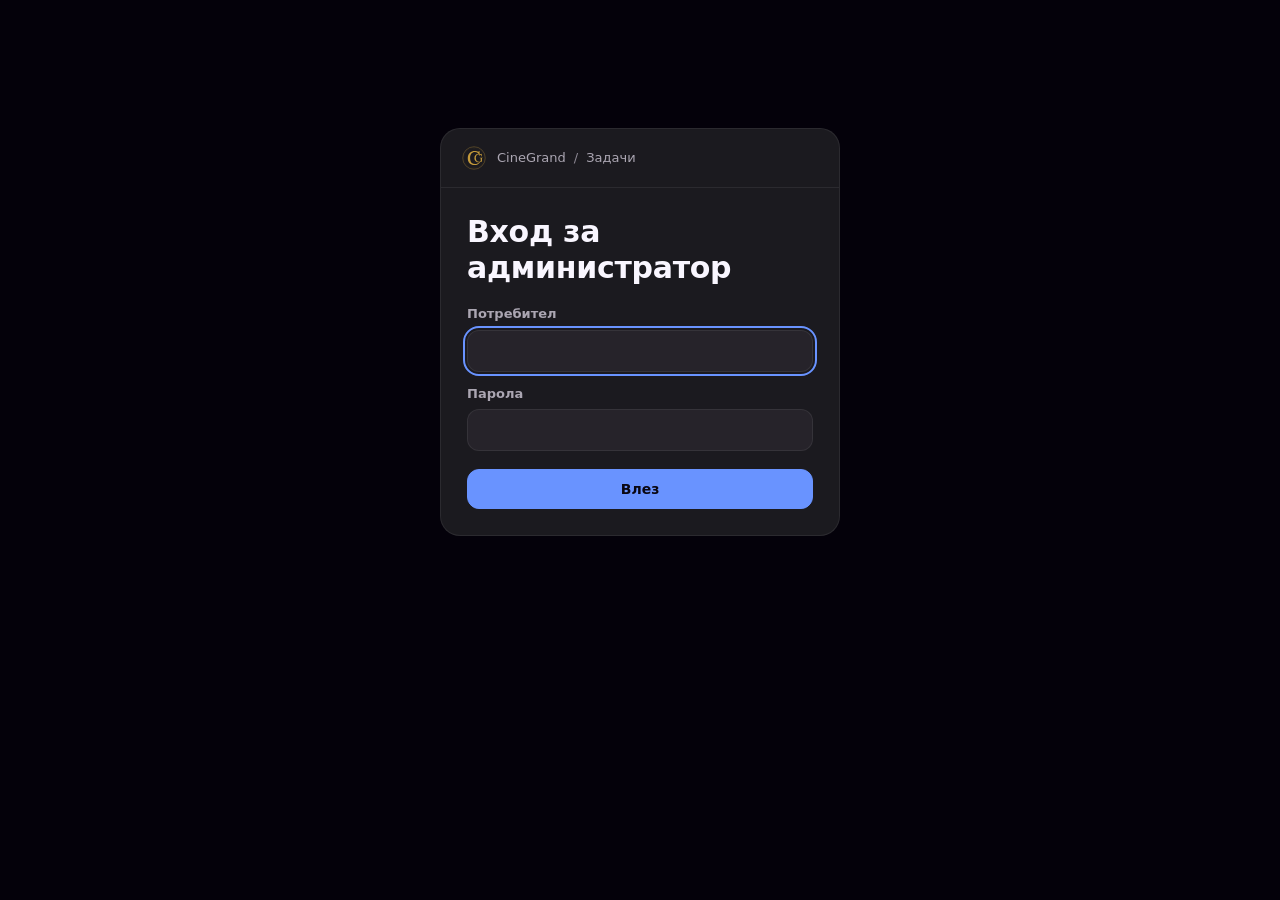
==== commit ad3b714c: "Админ панел: нова визия по референтния дизайн (само вид) Тъмно табло с икони отляво (на телефон — ле" ====
--- a/admin.html
+++ b/admin.html
@@ -10,38 +10,44 @@
   /* Цветове по темата от основното приложение (cg_theme). Пет теми —
      две основи (тъмна/светла) с различен акцент. */
   :root {
-    --bg: #090E14; --panel: #111A24; --panel-2: #16212D; --panel-3: #1c2a38;
-    --text: #ffffff; --muted: #B7C2D0; --muted-2: #94A2B4;
-    --border: rgba(255,255,255,.08); --border-strong: rgba(255,255,255,.16);
-    --accent: #E0A93F; --accent-ink: #1a1203; --accent-soft: rgba(224,169,63,.14);
-    --blue: #6aa8ff; --blue-soft: rgba(106,168,255,.14);
-    --amber: #f2bd52; --amber-soft: rgba(242,189,82,.14);
-    --green: #4fd18b; --green-soft: rgba(79,209,139,.14);
-    --red: #ff7a7a; --red-soft: rgba(255,122,122,.14); --red-strong: #b42335;
-    --gray: #aab4c2; --gray-soft: rgba(170,180,194,.12);
-    --shadow: 0 24px 60px rgba(0,0,0,.45);
+    --bg: #04010A; --side: #111015; --panel: #1B1A1F; --panel-2: #26232A; --panel-3: #302D35; --recess: #0C0A10;
+    --text: #F9F6FF; --muted: #ABA6B2; --muted-2: #8C8793;
+    --border: rgba(255,255,255,.07); --border-strong: rgba(255,255,255,.13);
+    --accent: #6993FF; --accent-ink: #0A0712; --accent-soft: rgba(105,147,255,.16);
+    --blue: #6993FF; --blue-soft: rgba(105,147,255,.15);
+    --amber: #FFD765; --amber-soft: rgba(255,215,101,.13);
+    --green: #65E8A1; --green-soft: rgba(101,232,161,.13);
+    --red: #FF7979; --red-soft: rgba(255,121,121,.13); --red-strong: #C93545;
+    --gray: #ABA6B2; --gray-soft: rgba(171,166,178,.12);
+    --orange: #F59E72; --pink: #FC9A9D;
+    --spot-bg: #F9F6FF; --spot-ink: #16131B; --nav-on-bg: #F9F6FF; --nav-on-ink: #131019;
+    --p-blue: #8BA6EF; --p-orange: #F59E72; --p-yellow: #FFE08D; --p-green: #6CEBA2; --p-ink: #17141B;
+    --shadow: none;
     color-scheme: dark;
   }
   :root[data-theme="special-dark"] {
-    --bg: #0c151b; --panel: #14232b; --panel-2: #1a2d36; --panel-3: #213844;
-    --text: #f4fafb; --muted: #bdcdd3; --muted-2: #9fb3bb; --border: #2a3e47; --border-strong: #3a535e;
-    --accent: #34d3a6; --accent-ink: #062018; --accent-soft: rgba(52,211,166,.14);
+    --bg: #071014; --side: #0D1A20; --panel: #16262C; --panel-2: #1E333A; --panel-3: #284049; --recess: #0A151A;
+    --text: #F4FAFB; --muted: #BDCDD3; --muted-2: #9FB3BB; --border: rgba(255,255,255,.08); --border-strong: rgba(255,255,255,.15);
+    --accent: #34D3A6; --accent-ink: #062018; --accent-soft: rgba(52,211,166,.15);
+    --blue: #6DADFF; --blue-soft: rgba(109,173,255,.15); --green: #49DDAF; --green-soft: rgba(73,221,175,.13);
   }
   :root[data-theme="light"], :root[data-theme="orange"], :root[data-theme="special-light"] {
-    --bg: #f4f6f8; --panel: #ffffff; --panel-2: #eef1f5; --panel-3: #e4e9ef;
-    --text: #1d2430; --muted: #56606e; --muted-2: #5f6a78;
-    --border: #dfe4ea; --border-strong: #c8d0da;
-    --accent: #8f5a00; --accent-ink: #ffffff; --accent-soft: rgba(143,90,0,.10);
-    --blue: #1d4ed8; --blue-soft: rgba(29,78,216,.09);
-    --amber: #92400e; --amber-soft: rgba(217,119,6,.13);
-    --green: #166534; --green-soft: rgba(22,101,52,.10);
-    --red: #b91c1c; --red-soft: rgba(185,28,28,.09); --red-strong: #b91c1c;
-    --gray: #4b5563; --gray-soft: rgba(75,85,99,.10);
-    --shadow: 0 20px 48px rgba(15,23,42,.10), 0 3px 10px rgba(15,23,42,.05);
+    --bg: #F1F3F8; --side: #FFFFFF; --panel: #FFFFFF; --panel-2: #F0F2F6; --panel-3: #E5E9F0; --recess: #F7F8FB;
+    --text: #1C2130; --muted: #596375; --muted-2: #667083;
+    --border: rgba(23,31,44,.09); --border-strong: rgba(23,31,44,.17);
+    --accent: #3668D9; --accent-ink: #ffffff; --accent-soft: rgba(54,104,217,.10);
+    --blue: #3668D9; --blue-soft: rgba(54,104,217,.10);
+    --amber: #8F5A00; --amber-soft: rgba(217,150,6,.14);
+    --green: #157A48; --green-soft: rgba(21,122,72,.10);
+    --red: #BA343F; --red-soft: rgba(186,52,63,.09); --red-strong: #BA343F;
+    --gray: #4B5563; --gray-soft: rgba(75,85,99,.10);
+    --orange: #B65C2E; --pink: #BA4967;
+    --spot-bg: #232735; --spot-ink: #F9F6FF; --nav-on-bg: #232735; --nav-on-ink: #F9F6FF;
+    --shadow: 0 1px 2px rgba(15,23,42,.04), 0 8px 24px rgba(15,23,42,.05);
     color-scheme: light;
   }
-  :root[data-theme="orange"] { --accent: #b33f0a; --accent-soft: rgba(179,63,10,.10); }
-  :root[data-theme="special-light"] { --bg: #edf3f8; --panel-2: #f1f6fa; --border: #dfe8f0; --accent: #00785b; --accent-soft: rgba(0,120,91,.10); }
+  :root[data-theme="orange"] { --accent: #B65025; --accent-soft: rgba(182,80,37,.10); }
+  :root[data-theme="special-light"] { --bg: #EDF3F8; --panel-2: #F1F6FA; --accent: #007C69; --accent-soft: rgba(0,124,105,.10); }
 
   * { box-sizing: border-box; }
   html, body { margin: 0; }
@@ -272,12 +278,6 @@
   @media (min-width: 1000px) { .ds-form { grid-template-columns: 1fr 1fr 1fr; } }
   .ds-wide { grid-column: 1 / -1; }
   .ds-form input[type=tel], .ds-form input[type=email] { width: 100%; min-width: 0; background: var(--panel-2); border: 1px solid var(--border-strong); border-radius: 10px; padding: 9px 12px; color: var(--text); }
-  .confirm-row.del { align-items: flex-end; }
-  .del-text { flex: 1 1 100%; line-height: 1.5; font-size: 14px; }
-  .del-field { flex: 1 1 220px; margin: 0; }
-  .hidden-row { display: flex; gap: 10px; align-items: center; flex-wrap: wrap; padding: 10px 0; border-bottom: 1px solid var(--border); }
-  .hidden-row > b { flex: 1 1 140px; }
-  .hidden-row .confirm-row { flex: 1 1 100%; }
   .confirm-row { grid-column: 1 / -1; display: flex; gap: 8px; flex-wrap: wrap; align-items: center; padding: 10px 12px; border-radius: 12px; background: var(--red-soft); border: 1px solid var(--red); }
   .confirm-row span { flex: 1 1 220px; font-weight: 650; }
   .add-staff { padding-bottom: 18px; border-bottom: 1px solid var(--border); }
@@ -306,6 +306,173 @@
     .tlist tr.late td { background: transparent; }
     .tlist tr.late td:first-child { box-shadow: none; }
   }
+
+  /* ══ Визия: тъмно табло с икони отляво (по референтния дизайн) ══
+     Само вид — цветовете идват от темата горе, функциите не са засегнати. */
+  body { font-size: 14.5px; }
+  .wrap.authed { max-width: none; padding: 0; }
+  .shell { display: grid; grid-template-columns: 92px minmax(0, 1fr); min-height: 100vh; min-height: 100dvh;
+    background: linear-gradient(to right, var(--side) 91px, var(--border) 91px 92px, transparent 92px); }
+  .side { position: sticky; top: 0; height: 100vh; height: 100dvh; background: var(--side); border-right: 1px solid var(--border);
+    display: flex; flex-direction: column; align-items: center; gap: 18px; padding: 20px 10px 16px; z-index: 20; }
+  .side-logo { display: grid; place-items: center; width: 48px; height: 48px; }
+  .side-logo img { width: 36px; height: 36px; }
+  .side .tabs { flex-direction: column; flex-wrap: nowrap; gap: 6px; margin: 0; width: 100%; overflow-y: auto; scrollbar-width: none; }
+  .side .tab { position: relative; flex-direction: column; justify-content: center; gap: 5px; width: 100%; min-height: 58px; padding: 9px 4px; border: 0; border-radius: 16px;
+    background: transparent; color: var(--muted); font-size: 10.5px; font-weight: 650; line-height: 1.15; text-align: center; transition: background .15s, color .15s; }
+  .side .tab .icon { width: 21px; height: 21px; }
+  .side .tab:hover { background: var(--panel-2); color: var(--text); }
+  .side .tab[aria-selected="true"] { background: var(--nav-on-bg); color: var(--nav-on-ink); }
+  .side .tab .count, .side .tab[aria-selected="true"] .count { position: absolute; top: 5px; right: 9px; min-width: 18px; padding: 0 5px; font-size: 10.5px; line-height: 17px; font-weight: 800; background: var(--red); color: #fff; }
+  .side-out { margin-top: auto; width: 52px; height: 52px; border-radius: 16px; border: 1px solid var(--border); background: var(--panel-2); color: var(--text); display: grid; place-items: center; cursor: pointer; flex: none; }
+  .side-out:hover { background: var(--panel-3); }
+  .side-out:focus-visible { outline: 2px solid var(--accent); outline-offset: 2px; }
+  .main { min-width: 0; width: 100%; max-width: 1440px; padding: 24px clamp(16px, 2.6vw, 34px) 56px; }
+
+  .top { flex-wrap: nowrap; margin-bottom: 26px; }
+  .top-l { display: flex; align-items: center; gap: 12px; min-width: 0; }
+  .top-logo { display: none; width: 30px; height: 30px; flex: none; }
+  .page-title { margin: 0; font-size: clamp(22px, 2.6vw, 31px); line-height: 1.15; letter-spacing: -.03em; font-weight: 750; overflow-wrap: anywhere; }
+  .page-sub { margin-top: 5px; font-size: 13px; color: var(--muted); }
+  .top-right { flex-wrap: nowrap; gap: 10px; }
+  .icon-btn { width: 44px; min-height: 44px; padding: 0; border-radius: 14px; }
+  .me-btn { box-shadow: 0 0 0 2px var(--border); }
+
+  /* Общи елементи */
+  .btn { border-radius: 12px; border-color: var(--border); background: var(--panel-2); font-size: 14px; }
+  .btn-ghost { background: transparent; border-color: transparent; }
+  .btn-primary { background: var(--accent); border-color: var(--accent); color: var(--accent-ink); }
+  .card { border-radius: 20px; border-color: var(--border); }
+  .card-head { background: transparent; padding: 16px 20px; }
+  .card-body { padding: 20px; }
+  @media (min-width: 760px) { .card-body { padding: 26px; } }
+  input[type=text], input[type=password], input[type=date], input[type=number], input[type=search], select, textarea,
+  .ds-form input[type=tel], .ds-form input[type=email] { border-radius: 12px; border-color: var(--border); background: var(--panel-2); min-height: 42px; }
+  .chip { border-radius: 10px; border-color: var(--border); background: var(--panel-2); padding: 7px 12px; }
+  .chip[aria-pressed="true"] { background: var(--accent-soft); border-color: var(--accent); color: var(--text); }
+  .stat { border-radius: 16px; background: var(--panel); padding: 16px 18px; }
+  .stat b { font-size: 26px; letter-spacing: -.03em; line-height: 1.2; }
+  .ds-sec, .note, .notes li, .rec { border-radius: 14px; }
+  .login { margin-top: 12vh; }
+  .login .card-head img { width: 26px; height: 26px; }
+
+  /* Таблици: вдлъбнат тъмен контейнер, тънки линии */
+  .tbl-wrap { background: var(--recess); border: 1px solid var(--border); border-radius: 18px; overflow: hidden; }
+  .tlist th { background: var(--panel-2); font-size: 11px; letter-spacing: .05em; padding: 12px; }
+  .tlist td { padding: 13px 12px; }
+  .tlist tbody tr:hover { background: var(--panel-2); }
+  .tlist tbody tr:focus-visible { outline: 2px solid var(--accent); outline-offset: -2px; }
+  .card .tlist th { background: transparent; }
+  .tbl-wrap .tlist th { background: var(--panel-2); }
+  .badge { border-radius: 8px; }
+  .tag, .lg-badge, .late-badge { border-radius: 8px; }
+  @media (max-width: 700px) {
+    .tbl-wrap { background: transparent; border: 0; border-radius: 0; overflow: visible; }
+    .tlist tr { border-radius: 16px; background: var(--panel); }
+    .tlist td { padding: 5px 14px; }
+  }
+
+  /* Обзор: 4 показателя + графика, после бързи плочки и кръгова диаграма */
+  .sec-title { margin: 0; font-size: 18px; letter-spacing: -.01em; }
+  .ov-hero { display: grid; gap: 16px; grid-template-columns: minmax(0, 1fr); }
+  @media (min-width: 1000px) { .ov-hero { grid-template-columns: minmax(330px, .95fr) minmax(0, 1.15fr); } }
+  .kpis { display: grid; gap: 16px; grid-template-columns: repeat(2, minmax(0, 1fr)); }
+  .kpi { min-width: 0; min-height: 150px; display: flex; flex-direction: column; justify-content: space-between; gap: 10px; padding: 18px; border-radius: 20px; background: var(--panel); border: 1px solid var(--border); }
+  .kpi-label { font-size: 13px; color: var(--muted); font-weight: 600; }
+  .kpi-val { font-size: clamp(26px, 2.8vw, 34px); font-weight: 760; letter-spacing: -.04em; line-height: 1.05; display: flex; align-items: center; gap: 10px; flex-wrap: wrap; }
+  .kpi .delta { margin: 0; font-size: 12px; }
+  .kpi.spot { background: var(--spot-bg); color: var(--spot-ink); border-color: transparent; }
+  .kpi.spot .kpi-label, .kpi.spot .delta { color: inherit; opacity: .72; }
+  .kpi.spot .delta.up, .kpi.spot .delta.down { opacity: 1; }
+  .kpi.spot .delta.up { color: #157A48; } .kpi.spot .delta.down { color: #BA343F; }
+  :root[data-theme="light"] .kpi.spot .delta.up, :root[data-theme="orange"] .kpi.spot .delta.up, :root[data-theme="special-light"] .kpi.spot .delta.up { color: #65E8A1; }
+  :root[data-theme="light"] .kpi.spot .delta.down, :root[data-theme="orange"] .kpi.spot .delta.down, :root[data-theme="special-light"] .kpi.spot .delta.down { color: #FF9C9C; }
+  .kpi.bad { border-color: color-mix(in srgb, var(--red) 45%, transparent); }
+  .kpi.bad .kpi-val { color: var(--red); }
+  .pill { display: inline-flex; align-items: center; font-size: 11.5px; font-weight: 800; letter-spacing: 0; padding: 2px 8px; border-radius: 999px; background: var(--red); color: #fff; }
+  .chart-card { padding: 20px 22px 16px; min-width: 0; display: flex; flex-direction: column; }
+  .chart-head { display: flex; justify-content: space-between; align-items: center; gap: 10px; flex-wrap: wrap; margin-bottom: 14px; }
+  .chart-head h3 { font-size: 16px; }
+  .chart-card .legend { margin: 0; }
+  .chart-card .bars { flex: 1; min-height: 190px; height: auto; gap: clamp(3px, .6vw, 9px); padding-top: 10px;
+    background: repeating-linear-gradient(to top, var(--border) 0 1px, transparent 1px 25%); }
+  .chart-card .bar-in { background: var(--blue); opacity: 1; border-radius: 9px 9px 3px 3px; }
+  .chart-card .bar:hover .bar-in { filter: brightness(1.12); }
+  .chart-card .bar-bad { background: var(--red); }
+  .bars-x.days { justify-content: stretch; gap: clamp(3px, .6vw, 9px); }
+  .bars-x.days span { flex: 1 1 0; min-width: 0; text-align: center; white-space: nowrap; overflow: visible; font-size: 11px; }
+  .lg-ok { background: var(--blue); }
+  .ov-lower { display: grid; gap: 16px; grid-template-columns: minmax(0, 1fr); }
+  @media (min-width: 640px) { .ov-lower { grid-template-columns: 1fr 1fr; } .donut-card { grid-column: 1 / -1; } }
+  @media (min-width: 1100px) { .ov-lower { grid-template-columns: 1fr 1fr 1.35fr; } .donut-card { grid-column: auto; } }
+  .quick { all: unset; box-sizing: border-box; position: relative; display: flex; flex-direction: column; justify-content: space-between; gap: 18px; min-height: 190px; padding: 20px;
+    border-radius: 20px; background: var(--panel); border: 1px solid var(--border); cursor: pointer; transition: background .15s, transform .1s; }
+  .quick:hover { background: var(--panel-2); }
+  .quick:active { transform: translateY(1px); }
+  .quick:focus-visible { outline: 2px solid var(--accent); outline-offset: 2px; }
+  .quick-ic { width: 46px; height: 46px; border-radius: 50%; display: grid; place-items: center; background: var(--panel-3); color: var(--text); }
+  .quick-go { position: absolute; top: 18px; right: 18px; width: 40px; height: 40px; border-radius: 50%; display: grid; place-items: center; background: var(--spot-bg); color: var(--spot-ink); }
+  .quick-num { font-size: clamp(38px, 4vw, 52px); font-weight: 760; letter-spacing: -.045em; line-height: 1; }
+  .quick-num small { font-size: 17px; font-weight: 600; letter-spacing: 0; margin-left: 8px; color: var(--text); }
+  .quick-sub { font-size: 13px; color: var(--muted); margin-top: 8px; }
+  .quick.hot .quick-num, .quick.hot .quick-ic { color: var(--red); }
+  .donut-card { padding: 20px; }
+  .donut-card h3 { font-size: 16px; margin-bottom: 14px; }
+  .donut-wrap { display: flex; gap: 22px; align-items: center; flex-wrap: wrap; }
+  .donut { width: 150px; height: 150px; flex: none; }
+  .donut text { fill: var(--text); font-weight: 760; }
+  .donut-legend { list-style: none; margin: 0; padding: 0; display: grid; gap: 10px; font-size: 13px; min-width: 0; }
+  .donut-legend li { display: flex; align-items: center; gap: 9px; }
+  .donut-legend i { width: 10px; height: 10px; border-radius: 50%; flex: none; }
+  .donut-legend b { margin-left: auto; padding-left: 12px; }
+  .ov-sec .stat { background: var(--panel); }
+  .ov .card-head h3 { font-size: 16px; }
+
+  /* Задачи: цветни броячи + лента с търсене + таблица */
+  .tasks-page { display: grid; gap: 16px; }
+  .counters { display: grid; gap: 14px; grid-template-columns: repeat(4, minmax(0, 1fr)); }
+  @media (max-width: 900px) { .counters { grid-template-columns: repeat(2, minmax(0, 1fr)); } }
+  .counter { border-radius: 18px; overflow: hidden; background: var(--panel); border: 1px solid var(--border); min-width: 0; }
+  .counter-h { padding: 10px 14px; font-size: 13px; font-weight: 700; color: var(--p-ink); overflow: hidden; text-overflow: ellipsis; white-space: nowrap; }
+  .counter-b { padding: 14px; display: flex; align-items: baseline; gap: 10px; flex-wrap: wrap; }
+  .counter-b b { font-size: 28px; font-weight: 760; letter-spacing: -.03em; line-height: 1; }
+  .counter-b span { font-size: 12px; color: var(--muted); }
+  .c-blue .counter-h { background: var(--p-blue); } .c-orange .counter-h { background: var(--p-orange); }
+  .c-yellow .counter-h { background: var(--p-yellow); } .c-green .counter-h { background: var(--p-green); }
+  .tasks-page .toolbar { margin: 0; }
+  .search { position: relative; }
+  .search .icon { position: absolute; left: 13px; top: 50%; transform: translateY(-50%); color: var(--muted); pointer-events: none; }
+  .search input { padding-left: 40px; }
+
+  /* Телефон: менюто става лента долу */
+  @media (max-width: 760px) {
+    .shell { grid-template-columns: minmax(0, 1fr); background: none; }
+    .hide-m { display: none; }
+    .side { position: fixed; top: auto; bottom: 0; left: 0; right: 0; height: auto; flex-direction: row; gap: 0; padding: 6px 6px calc(6px + env(safe-area-inset-bottom));
+      border-right: 0; border-top: 1px solid var(--border); }
+    .side-logo, .side-out { display: none; }
+    .side .tabs { flex-direction: row; overflow-x: auto; overflow-y: hidden; gap: 2px; }
+    .side .tab { flex: 1 0 52px; width: auto; min-height: 54px; padding: 6px 2px; font-size: 10px; border-radius: 13px; }
+    .side .tab .icon { width: 20px; height: 20px; }
+    .side .tab .count, .side .tab[aria-selected="true"] .count { right: 4px; top: 2px; }
+    .main { padding: 14px 14px calc(92px + env(safe-area-inset-bottom)); }
+    .top { margin-bottom: 18px; }
+    .top-logo { display: block; }
+    .page-sub { font-size: 12px; }
+    .kpi { min-height: 128px; padding: 15px; }
+    .quick { min-height: 160px; }
+    .pmenu { top: 70px; }
+  }
+  @media (max-width: 380px) {
+    .kpis { gap: 10px; }
+    .kpi { padding: 13px; }
+    .kpi-val { font-size: 24px; }
+    .counters { gap: 10px; }
+    .counter-b b { font-size: 24px; }
+    .main { padding-left: 10px; padding-right: 10px; }
+    .icon-btn { width: 40px; min-height: 40px; }
+  }
+  @media (prefers-reduced-motion: reduce) { .side .tab, .quick { transition: none; } }
   .sr { position: absolute; width: 1px; height: 1px; overflow: hidden; clip: rect(0 0 0 0); white-space: nowrap; }
 </style>
 </head>
@@ -336,7 +503,14 @@
   <symbol id="i-phone" viewBox="0 0 24 24" fill="none" stroke="currentColor" stroke-width="2" stroke-linecap="round" stroke-linejoin="round"><path d="M22 16.9v3a2 2 0 0 1-2.2 2 19.8 19.8 0 0 1-8.6-3.1 19.5 19.5 0 0 1-6-6A19.8 19.8 0 0 1 2.1 4.2 2 2 0 0 1 4.1 2h3a2 2 0 0 1 2 1.7c.1.9.4 1.8.7 2.7a2 2 0 0 1-.5 2.1L8 9.8a16 16 0 0 0 6 6l1.3-1.3a2 2 0 0 1 2.1-.4c.9.3 1.8.6 2.7.7a2 2 0 0 1 1.7 2z"/></symbol>
   <symbol id="i-mail" viewBox="0 0 24 24" fill="none" stroke="currentColor" stroke-width="2" stroke-linecap="round" stroke-linejoin="round"><rect x="2" y="4" width="20" height="16" rx="2"/><path d="m22 7-10 6L2 7"/></symbol>
   <symbol id="i-alert" viewBox="0 0 24 24" fill="none" stroke="currentColor" stroke-width="2" stroke-linecap="round" stroke-linejoin="round"><path d="M10.3 3.9 1.8 18a2 2 0 0 0 1.7 3h17a2 2 0 0 0 1.7-3L13.7 3.9a2 2 0 0 0-3.4 0z"/><path d="M12 9v4M12 17h.01"/></symbol>
-  <symbol id="i-out" viewBox="0 0 24 24" fill="none" stroke="currentColor" stroke-width="2" stroke-linecap="round" stroke-linejoin="round"><path d="M9 21H5a2 2 0 0 1-2-2V5a2 2 0 0 1 2-2h4M16 17l5-5-5-5M21 12H9"/></symbol>
+  <symbol id="i-pie" viewBox="0 0 24 24" fill="none" stroke="currentColor" stroke-width="2" stroke-linecap="round" stroke-linejoin="round"><path d="M21.2 15.9A10 10 0 1 1 8 2.8"/><path d="M22 12A10 10 0 0 0 12 2v10z"/></symbol>
+  <symbol id="i-clip" viewBox="0 0 24 24" fill="none" stroke="currentColor" stroke-width="2" stroke-linecap="round" stroke-linejoin="round"><rect x="8" y="2" width="8" height="4" rx="1"/><path d="M16 4h2a2 2 0 0 1 2 2v14a2 2 0 0 1-2 2H6a2 2 0 0 1-2-2V6a2 2 0 0 1 2-2h2M12 11h4M12 16h4M8 11h.01M8 16h.01"/></symbol>
+  <symbol id="i-hist" viewBox="0 0 24 24" fill="none" stroke="currentColor" stroke-width="2" stroke-linecap="round" stroke-linejoin="round"><path d="M3 12a9 9 0 1 0 9-9 9.8 9.8 0 0 0-6.7 2.7L3 8"/><path d="M3 3v5h5M12 7v5l4 2"/></symbol>
+  <symbol id="i-user" viewBox="0 0 24 24" fill="none" stroke="currentColor" stroke-width="2" stroke-linecap="round" stroke-linejoin="round"><circle cx="12" cy="8" r="5"/><path d="M20 21a8 8 0 0 0-16 0"/></symbol>
+  <symbol id="i-scroll" viewBox="0 0 24 24" fill="none" stroke="currentColor" stroke-width="2" stroke-linecap="round" stroke-linejoin="round"><path d="M15 12h-5M15 8h-5M19 17V5a2 2 0 0 0-2-2H4"/><path d="M8 21h12a2 2 0 0 0 2-2v-1a1 1 0 0 0-1-1H11a1 1 0 0 0-1 1v1a2 2 0 1 1-4 0V5a2 2 0 1 0-4 0v2a1 1 0 0 0 1 1h3"/></symbol>
+  <symbol id="i-go" viewBox="0 0 24 24" fill="none" stroke="currentColor" stroke-width="2" stroke-linecap="round" stroke-linejoin="round"><path d="M7 17 17 7M7 7h10v10"/></symbol>
+  <symbol id="i-search" viewBox="0 0 24 24" fill="none" stroke="currentColor" stroke-width="2" stroke-linecap="round" stroke-linejoin="round"><circle cx="11" cy="11" r="8"/><path d="m21 21-4.3-4.3"/></symbol>
+  <symbol id="i-out"viewBox="0 0 24 24" fill="none" stroke="currentColor" stroke-width="2" stroke-linecap="round" stroke-linejoin="round"><path d="M9 21H5a2 2 0 0 1-2-2V5a2 2 0 0 1 2-2h4M16 17l5-5-5-5M21 12H9"/></symbol>
 </svg>
 <div class="wrap" id="app" aria-live="polite"></div>
 
@@ -390,8 +564,7 @@
     "Нямате правомощия над него — само главният администратор може да го променя.": "You have no rights over it — only the main administrator can change it.", "Записва се…": "Saving…", "Снимка": "Photo", "Качи снимка": "Upload photo", "Махни снимката": "Remove photo", "Снимката е записана.": "Photo saved.",
     "Файлът не е снимка.": "The file is not an image.", "Снимката е твърде голяма.": "The photo is too large.", "Име, което виждат служителите": "Name shown to employees",
     "Снимката и името се виждат от служителите до „Възложил“ в задачите.": "Employees see this photo and name next to “Assigned by” in their tasks.",
-    "Премахни": "Remove", "Изтрий завинаги": "Delete permanently", "Скрити от преди": "Hidden earlier",
-    "Премахнати с предишната версия — данните им още са в таблицата. Изтрийте ги завинаги.": "Removed with the previous version — their data is still in the sheet. Delete them permanently.", "Да, премахни": "Yes, remove", "Отказ": "Cancel", "Премахнати служители": "Removed employees", "Върни": "Restore", "Служителят е добавен.": "Employee added.",
+    "Премахни": "Remove", "Да, премахни": "Yes, remove", "Отказ": "Cancel", "Премахнати служители": "Removed employees", "Върни": "Restore", "Служителят е добавен.": "Employee added.",
     "Служителят е премахнат.": "Employee removed.", "Служителят е върнат.": "Employee restored.", "Името е на кирилица.": "The name must be in Cyrillic.",
     "Премахнатите не се виждат в приложението (проверки, задачи), но историята им остава.": "Removed employees disappear from the app (inspections, tasks), but their history stays.",
     "Списъкът тук е и списъкът с имена за проверките в приложението.": "This list is also the list of names for inspections in the app.", "Изпълнена със закъснение": "Completed late", "Без оценки": "No ratings", "Няма служители. Добавете ги от списъка за проверки.": "No staff yet. Add them from the inspection list.",
@@ -510,7 +683,7 @@
 
   /* ── Екрани ── */
   function loginHtml() {
-    return `<div class="login card fade"><div class="card-head"><span class="crumbs"><span>CineGrand</span><span>${t("Задачи")}</span></span></div>
+    return `<div class="login card fade"><div class="card-head"><img src="favicon.svg" alt=""><span class="crumbs" style="margin-right:auto"><span>CineGrand</span><span>${t("Задачи")}</span></span></div>
       <form class="card-body" id="login-form" autocomplete="on">
         <h1 class="title" style="margin-bottom:18px">${t("Вход за администратор")}</h1>
         ${msgHtml()}
@@ -521,11 +694,14 @@
   }
   function topHtml() {
     const me = adminOf(S.session.user), myName = me.name || S.session.user;
+    const titles = { tasks: t("Задачи"), new: t("Нова задача"), staff: t("Служители"), history: t("История"), profile: t("Профил"), logs: t("Логове") };
+    const today = new Date().toLocaleDateString(lang === "en" ? "en-GB" : "bg-BG", { weekday: "long", day: "numeric", month: "long" });
+    const title = S.tab === "overview" || !titles[S.tab] ? `${L("Здравей", "Hello")}, ${esc(myName)}! 👋` : titles[S.tab];
     return `<div class="top">
-      <div class="brand"><img src="favicon.svg" alt=""><span>CINE GRAND<small>${t("Административна страница")}</small></span></div>
+      <div class="top-l"><img class="top-logo" src="favicon.svg" alt=""><div style="min-width:0"><h1 class="page-title">${title}</h1>
+        <div class="page-sub">${esc(today.charAt(0).toUpperCase() + today.slice(1))}<span class="hide-m"> · CINE GRAND · ${t("Административна страница")}</span></div></div></div>
       <div class="top-right">
-        <button class="btn" data-act="reload"${S.listBusy ? " disabled" : ""}>${S.listBusy ? `<span class="spin"></span>` : ic("refresh")}${t("Обнови")}</button>
-        <button class="btn btn-ghost" data-act="logout">${ic("out")}${t("Изход")}</button>
+        <button class="btn icon-btn" data-act="reload"${S.listBusy ? " disabled" : ""} aria-label="${t("Обнови")}" title="${t("Обнови")}">${S.listBusy ? `<span class="spin"></span>` : ic("refresh")}</button>
         <div class="me-wrap">
           <button class="me-btn" data-act="menu" aria-haspopup="dialog" aria-expanded="${!!S.menu}" title="${esc(myName)} · ${t("Профил")}">${avatarSaving("__me", avatar(myName, me.photo, "md"))}</button>
           ${S.menu ? menuHtml(me, myName) : ""}
@@ -543,14 +719,21 @@
         <button class="btn btn-primary" data-act="save-profile"${S.meBusy ? " disabled" : ""}>${S.meBusy ? `<span class="spin light"></span>` : ic("check")}${S.meBusy ? t("Записва се…") : t("Запази")}</button>
         <label class="btn">${ic("camera")}${t("Качи снимка")}<input type="file" accept="image/*" class="sr" data-photo-for="__me"></label>
         ${me.photo ? `<button class="btn btn-ghost btn-danger" data-act="nophoto" data-name="__me">${t("Махни снимката")}</button>` : ""}
+        <button class="btn btn-ghost" data-act="logout">${ic("out")}${t("Изход")}</button>
       </div>
       ${S.menuMsg ? `<div class="msg ${S.menuMsg.kind}" style="margin:10px 0 0">${esc(S.menuMsg.text)}</div>` : ""}
     </div>`;
   }
   function tabsHtml() {
     const waiting = S.tasks.filter((x) => x.status === "Изпълнена").length;
-    const tab = (id, label, n) => `<button class="tab" role="tab" data-tab="${id}" aria-selected="${S.tab === id}">${label}${n ? ` <span class="count">${n}</span>` : ""}</button>`;
-    return `<div class="tabs" role="tablist">${tab("overview", ic("trend") + t("Обзор"))}${tab("tasks", t("Задачи"), waiting)}${tab("new", ic("plus") + t("Нова задача"))}${tab("staff", t("Служители"))}${tab("history", t("История"))}${tab("profile", t("Профил"))}${isOwner() ? tab("logs", ic("list") + t("Логове")) : ""}</div>`;
+    const tab = (id, icon, label, n) => `<button class="tab" role="tab" data-tab="${id}" aria-selected="${S.tab === id}" title="${label}">${ic(icon)}<span>${label}</span>${n ? ` <span class="count" aria-label="${n} ${t("Чакат оценка").toLowerCase()}">${n}</span>` : ""}</button>`;
+    return `<div class="tabs" role="tablist" aria-label="${t("Административна страница")}">${tab("overview", "pie", t("Обзор"))}${tab("tasks", "clip", t("Задачи"), waiting)}${tab("new", "plus", t("Нова задача"))}${tab("staff", "users", t("Служители"))}${tab("history", "hist", t("История"))}${tab("profile", "user", t("Профил"))}${isOwner() ? tab("logs", "scroll", t("Логове")) : ""}</div>`;
+  }
+  /* Рамка: икони отляво (на телефон — лента долу), горе заглавие и профил. */
+  function shellHtml(body) {
+    return `<div class="shell"><aside class="side"><div class="side-logo"><img src="favicon.svg" alt="CINE GRAND"></div>${tabsHtml()}
+        <button class="side-out" data-act="logout" aria-label="${t("Изход")}" title="${t("Изход")}">${ic("out")}</button></aside>
+      <main class="main">${topHtml()}${body}</main></div>`;
   }
   function tasksHtml() {
     if (S.open) return detailHtml(S.tasks.find((x) => x.id === S.open));
@@ -562,20 +745,26 @@
     const list = S.tasks.filter((x) => (!S.filter || (S.filter === "late" ? x.overdue > 0 : x.status === S.filter)) && (!S.who || x.assignee === S.who)
       && (!q || [x.title, x.description, x.assignee, x.category, x.id, x.createdBy].join(" ").toLowerCase().includes(q)))
       .sort((a, b) => prio(a) - prio(b) || (b.overdue || 0) - (a.overdue || 0) || parseBg(b.created) - parseBg(a.created));
-    return `<div class="card fade"><div class="card-body">
+    /* Броячи горе — само от заредените задачи. „Просрочени“ се припокрива с „Възложени“. */
+    const cnt = (n) => S.listBusy && !S.tasks.length ? "—" : n;
+    const counter = (cls, label, n, sub) => `<div class="counter ${cls}"><div class="counter-h">${label}</div><div class="counter-b"><b>${cnt(n)}</b><span>${sub}</span></div></div>`;
+    const ofAll = L(`от ${S.tasks.length} задачи`, `of ${S.tasks.length} tasks`);
+    return `<div class="tasks-page fade">
+      <div class="counters">${counter("c-blue", t("Възложени"), counts["Възложена"] || 0, ofAll)}${counter("c-orange", t("Чакат оценка"), counts["Изпълнена"] || 0, ofAll)}${counter("c-yellow", t("Просрочени"), counts.late, L("срокът е минал", "past due date"))}${counter("c-green", L("Оценени", "Rated"), counts["Оценена"] || 0, ofAll)}</div>
+      <div class="toolbar"><div class="search" style="flex:2 1 220px">${ic("search")}<input type="search" id="q" placeholder="${t("Търси задача…")}" value="${esc(S.q)}" aria-label="${t("Търси задача…")}"></div>
+        <div style="flex:1 1 180px"><select id="who" aria-label="${t("Изпълнител")}"><option value="">${t("Всички служители")}</option>${S.staff.map((s) => `<option${s.name === S.who ? " selected" : ""}>${esc(s.name)}</option>`).join("")}</select></div>
+        <button class="btn btn-primary" data-tab="new">${ic("plus")}${t("Нова задача")}</button></div>
       <div class="toolbar"><div class="chips" role="group" aria-label="${t("Статус")}">${chip("", t("Всички"))}${chip("Изпълнена", t("Чака оценка"))}${chip("late", t("Просрочени"))}${chip("Възложена", t("Възложена"))}${chip("Оценена", t("Оценена"))}${chip("Отменена", t("Отменена"))}</div></div>
-      <div class="toolbar"><div style="flex:2 1 220px"><input type="search" id="q" placeholder="${t("Търси задача…")}" value="${esc(S.q)}" aria-label="${t("Търси задача…")}"></div>
-        <div style="flex:1 1 180px"><select id="who" aria-label="${t("Изпълнител")}"><option value="">${t("Всички служители")}</option>${S.staff.map((s) => `<option${s.name === S.who ? " selected" : ""}>${esc(s.name)}</option>`).join("")}</select></div></div>
       ${msgHtml()}
-      ${list.length ? `<table class="tlist"><thead><tr><th class="no">№</th><th>${t("Задача")}</th><th>${t("Изпълнител")}</th><th>${t("Възложил")}</th><th>${t("Статус")}</th><th class="right">${t("Срок")}</th></tr></thead><tbody>
+      ${list.length ? `<div class="tbl-wrap"><table class="tlist"><thead><tr><th class="no">№</th><th>${t("Задача")}</th><th>${t("Изпълнител")}</th><th>${t("Възложил")}</th><th>${t("Статус")}</th><th class="right">${t("Срок")}</th></tr></thead><tbody>
         ${list.map((x, i) => `<tr data-open="${esc(x.id)}" tabindex="0"${x.overdue ? ' class="late"' : ""} style="animation-delay:${Math.min(i, 12) * 35}ms">
           <td class="no">${i + 1}</td>
           <td><div class="t-title">${esc(x.title)}</div><div class="t-sub">${esc([x.category, t(x.priority)].filter(Boolean).join(" · "))}</div></td>
           <td>${esc(x.assignee)}</td><td>${adminPerson(x.createdBy)}</td>
           <td>${x.overdue ? lateBadge(x.overdue) : badge(x.status)}${x.score ? ` <span class="tag">${esc(x.score)}/10</span>` : ""}</td>
-          <td class="right"${x.overdue ? ' style="color:var(--red);font-weight:800"' : ""}>${esc(x.due || "—")}</td></tr>`).join("")}</tbody></table>`
-        : `<div class="empty">${S.listBusy ? `<span class="spin"></span> ${t("Зарежда…")}` : t("Няма задачи.")}</div>`}
-    </div></div>`;
+          <td class="right"${x.overdue ? ' style="color:var(--red);font-weight:800"' : ""}>${esc(x.due || "—")}</td></tr>`).join("")}</tbody></table></div>`
+        : `<div class="empty card">${S.listBusy ? `<span class="spin"></span> ${t("Зарежда…")}` : t("Няма задачи.")}</div>`}
+    </div>`;
   }
   function detailHtml(x) {
     if (!x) { S.open = null; return tasksHtml(); }
@@ -734,19 +923,6 @@
     }
     return `<div class="card fade">${head}<div class="card-body">${top}${body}</div></div>`;
   }
-  /* Изтриване завинаги: показва какво ще изчезне и иска името да се напише. */
-  function delConfirmHtml(name) {
-    const n = S.tasks.filter((x) => x.assignee === name).length;
-    const ok = (S.rmTyped || "").trim().toLowerCase() === name.toLowerCase();
-    if (S.rmBusy === name) return `<div class="confirm-row del" role="status"><span><span class="spin"></span> ${esc(lang === "en" ? `Deleting ${name} and all their data…` : `Изтрива се ${name} и всички данни…`)}</span></div>`;
-    return `<div class="confirm-row del" role="alert">
-      <div class="del-text"><b>${esc(lang === "en" ? `Delete ${name} permanently?` : `Да изтрия ли ${name} завинаги?`)}</b><br>
-        ${esc(lang === "en" ? `This deletes the profile, PIN, photo, dossier and ${n} task(s) with their ratings. It cannot be undone. Inspections and Lost & Found entries stay.`
-          : `Ще бъдат изтрити профилът, ПИН-ът, снимката, досието и ${n} задачи с оценките им. Не може да се върне. Проверките и Lost & Found остават.`)}</div>
-      <div class="field del-field"><label for="rm-typed">${esc(lang === "en" ? `Type “${name}” to confirm` : `Напишете „${name}“ за потвърждение`)}</label><input type="text" id="rm-typed" autocomplete="off" value="${esc(S.rmTyped || "")}"></div>
-      <button class="btn btn-danger-solid" type="button" data-act="rm-staff-yes" data-name="${esc(name)}"${ok ? "" : " disabled"}>${ic("x")}${t("Изтрий завинаги")}</button>
-      <button class="btn btn-ghost" type="button" data-act="rm-staff-no">${t("Отказ")}</button></div>`;
-  }
   function staffHtml() {
     if (S.dossier) return dossierHtml();
     const nf = S.nstaff || (S.nstaff = { name: "", rank: "", position: "", pin: "" });
@@ -776,12 +952,13 @@
           <div class="field"><label for="sn-${i}">${t("ПИН (4–8 цифри)")}</label><input type="password" id="sn-${i}" name="pin" inputmode="numeric" pattern="[0-9]{4,8}" maxlength="8" autocomplete="new-password" placeholder="${s.hasPin ? "••••" : ""}"></div>
           <div style="display:flex;gap:6px;flex-wrap:wrap"><button class="btn btn-primary" type="submit">${t("Запази")}</button>${s.hasPin ? `<button class="btn btn-ghost" type="button" data-act="nopin" data-name="${esc(s.name)}">${t("Махни ПИН")}</button>` : ""}${staffPhoto(s.name) ? `<button class="btn btn-ghost" type="button" data-act="nophoto" data-name="${esc(s.name)}">${t("Махни снимката")}</button>` : ""}
             <button class="btn" type="button" data-act="dossier" data-name="${esc(s.name)}">${ic("file")}${t("Досие")}</button>
-            ${S.rmConfirm === s.name ? "" : `<button class="btn btn-ghost btn-danger" type="button" data-act="rm-staff" data-name="${esc(s.name)}">${t("Изтрий завинаги")}</button>`}</div>
-          ${S.rmConfirm === s.name ? delConfirmHtml(s.name) : ""}
+            ${S.rmConfirm === s.name ? "" : `<button class="btn btn-ghost btn-danger" type="button" data-act="rm-staff" data-name="${esc(s.name)}">${t("Премахни")}</button>`}</div>
+          ${S.rmConfirm === s.name ? `<div class="confirm-row" role="alert"><span>${S.rmBusy === s.name ? `<span class="spin"></span> ${esc(lang === "en" ? `Removing ${s.name}…` : `Премахва се ${s.name}…`)}` : esc(S.rmText || (lang === "en" ? `Are you sure you want to remove ${s.name}?` : `Сигурни ли сте, че искате да премахнете ${s.name}?`))}</span>
+            <button class="btn btn-danger-solid" type="button" data-act="rm-staff-yes" data-name="${esc(s.name)}"${S.rmBusy ? " disabled" : ""}>${S.rmBusy === s.name ? `<span class="spin light"></span>${t("Премахва се…")}` : t("Да, премахни")}</button><button class="btn btn-ghost" type="button" data-act="rm-staff-no"${S.rmBusy ? " disabled" : ""}>${t("Отказ")}</button></div>` : ""}
         </form>`).join("") : `<div class="empty">${t("Няма служители. Добавете ги от списъка за проверки.")}</div>`}
-      ${removed.length ? `<div class="section"><h3>${t("Скрити от преди")} <span class="count">${removed.length}</span></h3>
-        <div class="t-sub" style="margin:6px 0 10px">${t("Премахнати с предишната версия — данните им още са в таблицата. Изтрийте ги завинаги.")}</div>
-        ${removed.map((r) => `<div class="hidden-row"><b>${esc(r.name)}</b>${S.rmConfirm === r.name ? delConfirmHtml(r.name) : `<button class="btn btn-ghost btn-danger" type="button" data-act="rm-staff" data-name="${esc(r.name)}">${t("Изтрий завинаги")}</button>`}</div>`).join("")}</div>` : ""}
+      ${removed.length ? `<div class="section"><h3>${t("Премахнати служители")} <span class="count">${removed.length}</span></h3>
+        <div class="t-sub" style="margin:6px 0 10px">${t("Премахнатите не се виждат в приложението (проверки, задачи), но историята им остава.")}</div>
+        <div class="chips">${removed.map((r) => `<button class="chip" data-act="restore-staff" data-name="${esc(r.name)}">${esc(r.name)} · ${t("Върни")}</button>`).join("")}</div></div>` : ""}
     </div></div>`;
   }
   function historyHtml() {
@@ -877,6 +1054,20 @@
     if (!out.some((x) => x.sev === "high" || x.sev === "mid")) out.push({ sev: "good", icon: "check", text: L("Няма нищо спешно — всичко изглежда наред.", "Nothing urgent — everything looks fine.") });
     return out;
   }
+  /* Кръгова диаграма „Задачи по статус“ — само от вече заредения списък (S.tasks). */
+  function donutHtml() {
+    if (S.listBusy && !S.tasks.length) return `<div class="empty"><span class="spin"></span> ${t("Зарежда…")}</div>`;
+    const parts = [["Възложена", "var(--blue)"], ["Изпълнена", "var(--amber)"], ["Оценена", "var(--green)"], ["Отменена", "var(--pink)"]]
+      .map(([st, color]) => ({ label: statusLabel(st), color, n: S.tasks.filter((x) => x.status === st).length }));
+    const total = parts.reduce((a, p) => a + p.n, 0);
+    if (!total) return `<div class="empty">${t("Няма задачи.")}</div>`;
+    const r = 38, c = 2 * Math.PI * r; let used = 0;
+    const arcs = parts.filter((p) => p.n).map((p) => { const len = p.n / total * c, off = -used; used += len;
+      return `<circle cx="50" cy="50" r="${r}" fill="none" stroke="${p.color}" stroke-width="18" stroke-dasharray="${len.toFixed(2)} ${c.toFixed(2)}" stroke-dashoffset="${off.toFixed(2)}"/>`; }).join("");
+    const label = `${t("Задачи")}: ${total}`;
+    return `<div class="donut-wrap"><svg class="donut" viewBox="0 0 100 100" role="img" aria-label="${esc(label + " — " + parts.map((p) => `${p.label} ${p.n}`).join(", "))}"><g transform="rotate(-90 50 50)">${arcs}</g><text x="50" y="57" font-size="20" text-anchor="middle">${total}</text></svg>
+      <ul class="donut-legend">${parts.map((p) => `<li><i style="background:${p.color}" aria-hidden="true"></i><span>${esc(p.label)}</span><b>${p.n}</b></li>`).join("")}</ul></div>`;
+  }
   function overviewHtml() {
     const o = S.ov;
     if (!o) return `<div class="card fade"><div class="card-body"><div class="empty">${S.ovErr ? esc(S.ovErr) + `<div style="margin-top:12px"><button class="btn" data-act="ov-reload">${ic("refresh")}${t("Обнови")}</button></div>` : `<span class="spin"></span> ${L("Чете всички листове…", "Reading all sheets…")}`}</div></div></div>`;
@@ -885,41 +1076,52 @@
     const delta = (a, b, unit, inverse) => { if (b == null) return ""; const d = a - b; if (!d) return `<span class="delta">= ${L("както преди", "same as before")}</span>`;
       const good = inverse ? d < 0 : d > 0; return `<span class="delta ${good ? "up" : "down"}">${d > 0 ? "▲" : "▼"} ${Math.abs(d)}${unit} ${L("спрямо предишните", "vs previous")} ${o.days} ${L("дни", "days")}</span>`; };
     const stat = (big, label, extra, cls) => `<div class="stat ${cls || ""}"><b>${big}</b><span>${label}</span>${extra || ""}</div>`;
+    const kpi = (big, label, extra, cls) => `<div class="kpi ${cls || ""}"><div class="kpi-label">${label}</div><div class="kpi-val">${big}</div>${extra || ""}</div>`;
     const recs = recommendations(o);
     const max = Math.max(1, ...(I.daily || []).map((d) => d.n));
     const sevLabel = { high: L("Спешно", "Urgent"), mid: L("Внимание", "Attention"), info: L("Информация", "Info"), good: L("Добре", "Good") };
+    const daily = I.daily || [], step = Math.max(1, Math.ceil(daily.length / 7));
+    const quick = (n, label, sub, f, icon, hot) => `<button class="quick${hot && n ? " hot" : ""}" data-act="ov-go" data-f="${f}"><span class="quick-ic">${ic(icon)}</span><span class="quick-go" aria-hidden="true">${ic("go")}</span>
+      <span><span class="quick-num">${n}<small>${label}</small></span><span class="quick-sub" style="display:block">${sub}</span></span></button>`;
     return `<div class="ov fade">
-      <div class="ov-head"><div><h1 class="title" style="margin:0">${L("Обзор", "Overview")}</h1>
+      <div class="ov-head"><div><h2 class="sec-title">${L("Обзор", "Overview")}</h2>
         <div class="t-sub">${L(`Последните ${o.days} дни · всички листове · обновено ${esc(o.at)}`, `Last ${o.days} days · all sheets · updated ${esc(o.at)}`)}</div></div>
         <button class="btn" data-act="ov-reload"${S.ovBusy ? " disabled" : ""}>${S.ovBusy ? `<span class="spin"></span>` : ic("refresh")}${t("Обнови")}</button></div>
-      <div class="stats ov-stats">
-        ${stat(I.n || 0, L("проверки", "inspections"), delta(I.n || 0, I.prevN, ""))}
-        ${stat(rate + "%", L("с проблем", "with problems"), I.prevN ? delta(rate, prevRate, L(" т.", " pts"), true) : "", rate >= 30 ? "bad" : "")}
-        ${stat(K.open || 0, L("отворени задачи", "open tasks"), K.overdue ? `<span class="delta down">${K.overdue} ${L("просрочени", "overdue")}</span>` : "", K.overdue ? "bad" : "")}
-        ${stat(K.avg == null ? "—" : String(K.avg).replace(".", lang === "en" ? "." : ","), L("средна оценка на задачите", "average task rating"), K.done ? `<span class="delta">${pct(K.onTime, K.done)}% ${L("навреме", "on time")}</span>` : "")}
+      <div class="ov-hero">
+        <div class="kpis">
+          ${kpi(I.n || 0, L("Проверки", "Inspections"), delta(I.n || 0, I.prevN, ""), "spot")}
+          ${kpi(rate + "%", L("С проблем", "With problems"), I.prevN ? delta(rate, prevRate, L(" т.", " pts"), true) : "", rate >= 30 ? "bad" : "")}
+          ${kpi(`${K.open || 0}${K.overdue ? ` <span class="pill">${K.overdue} ${L("просрочени", "overdue")}</span>` : ""}`, L("Отворени задачи", "Open tasks"), "", "")}
+          ${kpi(K.avg == null ? "—" : String(K.avg).replace(".", lang === "en" ? "." : ","), L("Средна оценка на задачите", "Average task rating"), K.done ? `<span class="delta">${pct(K.onTime, K.done)}% ${L("навреме", "on time")}</span>` : "")}
+        </div>
+        <section class="card chart-card"><div class="chart-head"><h3>${ic("trend")}${L("Проверки по дни", "Inspections by day")}</h3>
+            <div class="legend"><span><i class="lg-ok"></i>${L("чисто", "clean")}</span><span><i class="lg-bad"></i>${L("с проблем", "with problems")}</span></div></div>
+          <div class="bars" role="img" aria-label="${L(`${I.n} проверки за ${o.days} дни, ${I.p} с проблем`, `${I.n} inspections in ${o.days} days, ${I.p} with problems`)}">
+            ${daily.map((d) => `<div class="bar" title="${esc(d.date)}: ${d.n} ${L("проверки", "inspections")}, ${d.p} ${L("с проблем", "with problems")}"><div class="bar-in" style="height:${Math.round(d.n / max * 100)}%"><div class="bar-bad" style="height:${d.n ? Math.round(d.p / d.n * 100) : 0}%"></div></div></div>`).join("")}
+          </div>
+          <div class="bars-x days" aria-hidden="true">${daily.map((d, i) => `<span>${(i % step === 0 && daily.length - 1 - i >= step / 2) || i === daily.length - 1 ? esc(shortD(d.date)) : ""}</span>`).join("")}</div>
+        </section>
+      </div>
+      <div class="ov-lower">
+        ${quick(K.waiting || 0, L("чакат оценка", "awaiting rating"), L("Задачи, изпълнени от служителите — дайте оценка.", "Tasks completed by staff — give a rating."), "Изпълнена", "star")}
+        ${quick(K.overdue || 0, L("просрочени", "overdue"), L("Задачи с изтекъл срок, още неизпълнени.", "Tasks past their due date, not done yet."), "late", "clock", true)}
+        <section class="card donut-card"><h3>${ic("pie")}${L("Задачи по статус", "Tasks by status")}</h3>${donutHtml()}</section>
+      </div>
+      ${R.found || F.found ? `<div class="stats ov-stats ov-sec">
         ${R.found ? stat(`${R.done}/${R.due}`, L("почиствания на съблекални", "changing room cleanings"), R.missed && R.missed.length ? `<span class="delta down">${R.missed.length} ${L("пропуснати", "missed")}</span>` : "", R.missed && R.missed.length ? "bad" : "") : ""}
         ${F.found ? stat(F.open, L("отворени в Lost & Found", "open in Lost & Found"), F.old ? `<span class="delta down">${F.old} ${L("над 30 дни", "over 30 days")}</span>` : "") : ""}
-      </div>
+      </div>` : ""}
       <section class="card"><div class="card-head"><h3>${ic("star")}${L("Препоръки — върху какво да се съсредоточите", "Recommendations — what to focus on")}</h3><span class="count">${recs.length}</span></div>
         <ul class="recs">${recs.map((r, i) => `<li class="rec ${r.sev}"><span class="rec-ic">${ic(r.icon)}</span><div class="rec-body"><span class="rec-sev">${sevLabel[r.sev]}</span><div>${esc(r.text)}</div></div>
           ${r.act ? `<button class="btn" data-act="ov-assign" data-i="${i}">${ic("plus")}${L("Възложи като задача", "Assign as task")}</button>` : r.go ? `<button class="btn" data-act="ov-go" data-f="${esc(r.go)}">${L("Виж задачите", "View tasks")}</button>` : ""}</li>`).join("")}</ul></section>
-      <div class="ov-grid">
-        <section class="card"><div class="card-head"><h3>${ic("cal")}${L("Съблекални — график", "Changing rooms — schedule")}</h3></div><div class="card-body">
+      <section class="card"><div class="card-head"><h3>${ic("cal")}${L("Съблекални — график", "Changing rooms — schedule")}</h3></div><div class="card-body">
           ${!R.found ? `<div class="t-sub">${L("Листът „Почистване съблекални“ липсва.", "The „Почистване съблекални“ sheet is missing.")}</div>` : `
           <table class="tlist static mini"><thead><tr><th>${L("Дата", "Date")}</th><th>${L("Мъжка", "Men's")}</th><th>${L("Женска", "Women's")}</th></tr></thead><tbody>
             ${(R.upcoming || []).map((r) => `<tr${r.days === 0 ? ' class="today"' : ""}><td><b>${esc(r.date)}</b><div class="t-sub">${r.days === 0 ? L("днес", "today") : r.days === 1 ? L("утре", "tomorrow") : L("след ", "in ") + dd(r.days)}</div></td>
               <td><span class="mlbl">${L("Мъжка", "Men's")}: </span>${r.male ? `<span class="ok-mark">✓ ${esc(r.male)}</span>` : `<span class="t-sub">${L("не е отчетена", "not reported")}</span>`}</td><td><span class="mlbl">${L("Женска", "Women's")}: </span>${r.female ? `<span class="ok-mark">✓ ${esc(r.female)}</span>` : `<span class="t-sub">${L("не е отчетена", "not reported")}</span>`}</td></tr>`).join("") || `<tr><td colspan="3" class="t-sub">${L("Няма бъдещи дати в графика.", "No future dates in the schedule.")}</td></tr>`}
           </tbody></table>
           ${R.missed && R.missed.length ? `<h4 class="ov-h4 bad-text">${L("Пропуснати", "Missed")} (${R.missed.length})</h4><div class="chips">${R.missed.map((m) => `<span class="chip late">${esc(shortD(m.date))} · ${esc([!m.male && L("мъжка", "men's"), !m.female && L("женска", "women's")].filter(Boolean).join(" + "))}</span>`).join("")}</div>` : ""}`}
-        </div></section>
-        <section class="card"><div class="card-head"><h3>${ic("trend")}${L("Проверки по дни", "Inspections by day")}</h3></div><div class="card-body">
-          <div class="bars" role="img" aria-label="${L(`${I.n} проверки за ${o.days} дни, ${I.p} с проблем`, `${I.n} inspections in ${o.days} days, ${I.p} with problems`)}">
-            ${(I.daily || []).map((d) => `<div class="bar" title="${esc(d.date)}: ${d.n} ${L("проверки", "inspections")}, ${d.p} ${L("с проблем", "with problems")}"><div class="bar-in" style="height:${Math.round(d.n / max * 100)}%"><div class="bar-bad" style="height:${d.n ? Math.round(d.p / d.n * 100) : 0}%"></div></div></div>`).join("")}
-          </div>
-          <div class="bars-x"><span>${esc(shortD((I.daily || [])[0] && I.daily[0].date))}</span><span>${esc(shortD((I.daily || []).length && I.daily[I.daily.length - 1].date))}</span></div>
-          <div class="legend"><span><i class="lg-ok"></i>${L("чисто", "clean")}</span><span><i class="lg-bad"></i>${L("с проблем", "with problems")}</span></div>
-        </div></section>
-      </div>
+      </div></section>
       <section class="card"><div class="card-head"><h3>${ic("pin")}${L("Зони — къде има най-много проблеми", "Areas — where most problems are")}</h3></div><div class="card-body">
         ${(I.locations || []).length ? `<table class="tlist static"><thead><tr><th>${L("Зона", "Area")}</th><th>${L("Проверки", "Inspections")}</th><th>${L("С проблем", "With problems")}</th><th>${L("Последна проверка", "Last inspection")}</th><th>${L("Най-чести проблеми", "Most frequent problems")}</th></tr></thead><tbody>
           ${I.locations.map((l) => `<tr${l.n >= 3 && l.p / l.n >= .5 ? ' class="late"' : ""}><td><b>${esc(l.name)}</b></td><td><span class="mlbl">${L("Проверки", "Inspections")}: </span>${l.n}</td>
@@ -992,7 +1194,7 @@
     if (!S.session) {
       /* Събуждаме Apps Script, докато човек пише паролата — входът е по-бърз. */
       if (!S.warmed) { S.warmed = true; fetch(SHEETS_WEB_APP_URL + "?action=ping&_token=" + encodeURIComponent(SHEETS_SECRET_TOKEN), { redirect: "follow" }).catch(() => {}); }
-      app.innerHTML = loginHtml(); bind(); return;
+      app.className = "wrap"; app.innerHTML = loginHtml(); bind(); return;
     }
     let body = S.tab === "new" ? newHtml() : S.tab === "staff" ? staffHtml() : S.tab === "history" ? historyHtml() : S.tab === "profile" ? profileHtml() : S.tab === "overview" ? overviewHtml() : S.tab === "logs" && isOwner() ? logsHtml() : S.tab === "logs" ? overviewHtml() : tasksHtml();
     /* Плавното появяване — само при смяна на изгледа, не при всяко
@@ -1000,7 +1202,8 @@
     const view = [S.tab, S.open || "", S.histName || "", S.dossier || "", S.dsEdit ? "e" : ""].join("|");
     if (view === S.view) body = body.replace(/ fade"/g, '"').replace(/class="tlist"/g, 'class="tlist still"');
     S.view = view;
-    app.innerHTML = topHtml() + tabsHtml() + body;
+    app.className = "wrap authed";
+    app.innerHTML = shellHtml(body);
     bind();
   }
   function flash(kind, text) { S.msg = { kind, text }; render(); if (kind === "ok") setTimeout(() => { if (S.msg && S.msg.text === text) { S.msg = null; render(); } }, 3500); }
@@ -1088,13 +1291,6 @@
     if (who) who.onchange = () => { S.who = who.value; render(); };
     const rc = document.getElementById("rate-comment");
     if (rc) rc.oninput = () => { S.comment = rc.value; };
-    const rt = document.getElementById("rm-typed");
-    if (rt) rt.oninput = () => {
-      S.rmTyped = rt.value;
-      const b = rt.closest(".confirm-row").querySelector('[data-act="rm-staff-yes"]');
-      b.disabled = rt.value.trim().toLowerCase() !== b.dataset.name.toLowerCase();
-    };
-    if (rt) rt.onkeydown = (e) => { if (e.key === "Enter") { e.preventDefault(); const b = rt.closest(".confirm-row").querySelector('[data-act="rm-staff-yes"]'); if (!b.disabled) b.click(); } };
     document.querySelectorAll("[data-ds]").forEach((n) => { n.oninput = n.onchange = () => { (S.dsForm = S.dsForm || {})[n.dataset.ds] = n.value; }; });
     const pn = document.getElementById("pf-name");
     if (pn) pn.oninput = () => { S.prof.name = pn.value; };
@@ -1231,28 +1427,38 @@
       } catch (err) { S.dsSaving = false; if (!err.handled) { S.dsErr = err.message; render(); } }
       return;
     }
-    if (act === "rm-staff") { if (S.rmBusy) return; S.rmConfirm = el.dataset.name; S.rmTyped = ""; render(); const n = document.getElementById("rm-typed"); if (n) n.focus(); return; }
-    if (act === "rm-staff-no") { if (S.rmBusy) return; S.rmConfirm = ""; S.rmTyped = ""; render(); return; }
+    if (act === "rm-staff") { if (S.rmBusy) return; S.rmConfirm = el.dataset.name; S.rmText = ""; S.rmForce = false; render(); return; }
+    if (act === "rm-staff-no") { if (S.rmBusy) return; S.rmConfirm = ""; render(); return; }
     if (act === "rm-staff-yes") {
       const name = el.dataset.name;
-      if (S.rmBusy || (S.rmTyped || "").trim().toLowerCase() !== name.toLowerCase()) return;
+      if (S.rmBusy) return;
       S.rmBusy = name; render();
       try {
-        const j = await call("tasksStaffRemove", { name, confirm: S.rmTyped });
+        const j = await call("tasksStaffRemove", { name, force: S.rmForce });
+        if (!j.success && j.code === "HAS_OPEN") {
+          S.rmForce = true; S.rmBusy = "";
+          S.rmText = lang === "en" ? `${name} has ${j.open} open task(s). Remove anyway? The tasks stay.` : `${name} има ${j.open} отворени задачи. Сигурни ли сте, че искате да го премахнете? Задачите остават.`;
+          render(); return;
+        }
         if (!j.success) throw new Error(j.error);
-        // Махаме го навсякъде на място — без презареждане.
+        const gone = S.staff.find((y) => y.name === name);
         S.staff = S.staff.filter((y) => y.name !== name);
+        if (gone) S.removed = (S.removed || []).concat([{ name: gone.name, rank: gone.rank, position: gone.position, hasPin: gone.hasPin }]);
+        S.rmConfirm = ""; S.rmBusy = ""; S.logs = null;
+        flash("ok", lang === "en" ? `✓ ${name} was removed.` : `✓ ${name} е премахнат(а).`); window.scrollTo(0, 0);
+      } catch (err) { S.rmConfirm = ""; S.rmBusy = ""; if (!err.handled) flash("err", err.message); }
+      return;
+    }
+    if (act === "restore-staff") {
+      const name = el.dataset.name; el.disabled = true; el.innerHTML = `<span class="spin"></span>${esc(name)}`;
+      try {
+        const j = await call("tasksStaffAdd", { name }); if (!j.success) throw new Error(j.error);
+        const r = (S.removed || []).find((y) => y.name === name) || { name };
         S.removed = (S.removed || []).filter((y) => y.name !== name);
-        S.tasks = S.tasks.filter((x) => x.assignee !== name);
-        if (S.dsCache) delete S.dsCache[name];
-        if (S.photos) { delete S.photos.staff[name]; if (j.ver) S.photos.ver = j.ver; }
-        if (S.dossier === name) S.dossier = "";
-        S.rmConfirm = ""; S.rmBusy = ""; S.rmTyped = ""; S.logs = null; S.ov = null;
-        const d = j.deleted || {};
-        flash("ok", lang === "en" ? `✓ ${name} was deleted permanently (${d.tasks || 0} tasks${d.dossier ? ", dossier" : ""}${d.photo ? ", photo" : ""}).`
-          : `✓ ${name} е изтрит(а) завинаги (${d.tasks || 0} задачи${d.dossier ? ", досие" : ""}${d.photo ? ", снимка" : ""}).`);
-        window.scrollTo(0, 0);
-      } catch (err) { S.rmBusy = ""; if (!err.handled) { S.rmConfirm = ""; flash("err", err.message); } }
+        S.staff = S.staff.concat([{ name: r.name, rank: r.rank || "", position: r.position || "", hasPin: !!r.hasPin }]);
+        S.logs = null; flash("ok", t("Служителят е върнат."));
+      }
+      catch (err) { if (!err.handled) flash("err", err.message); }
       return;
     }
     if (act === "save-profile") {
